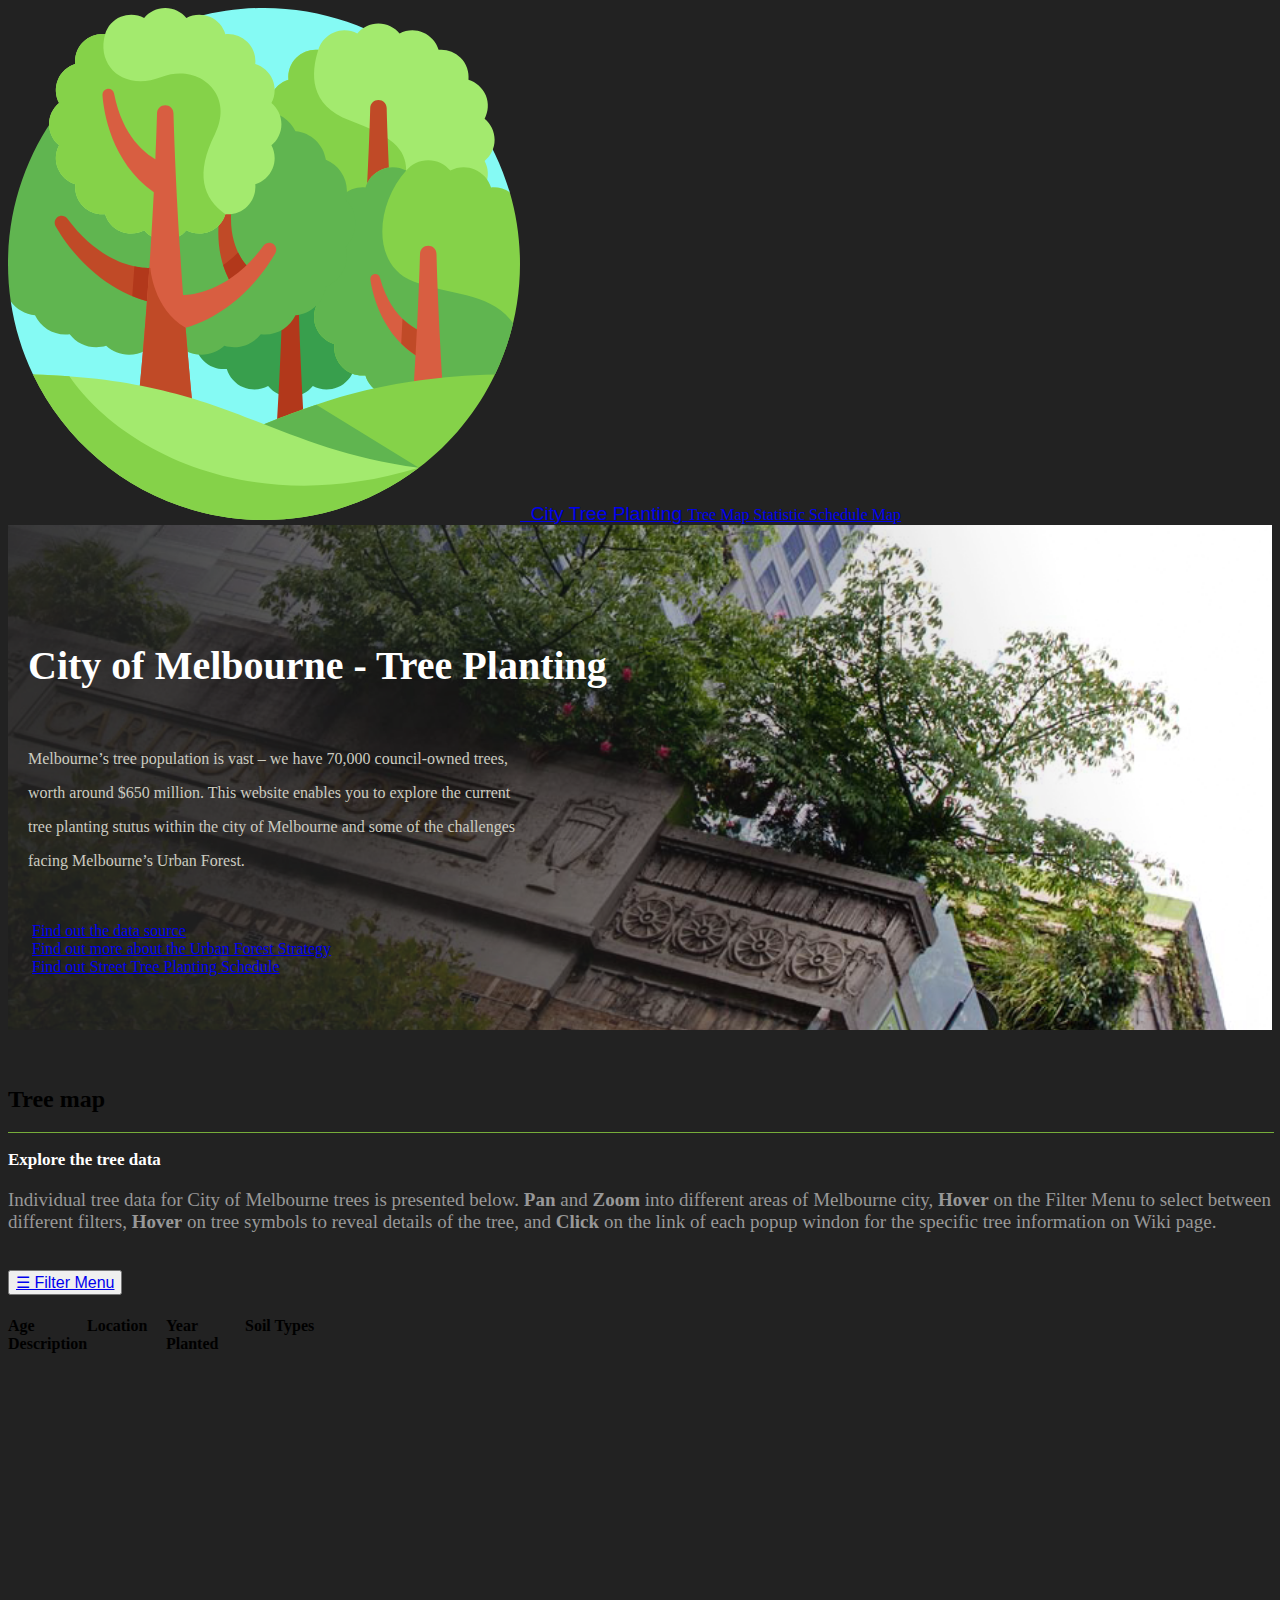
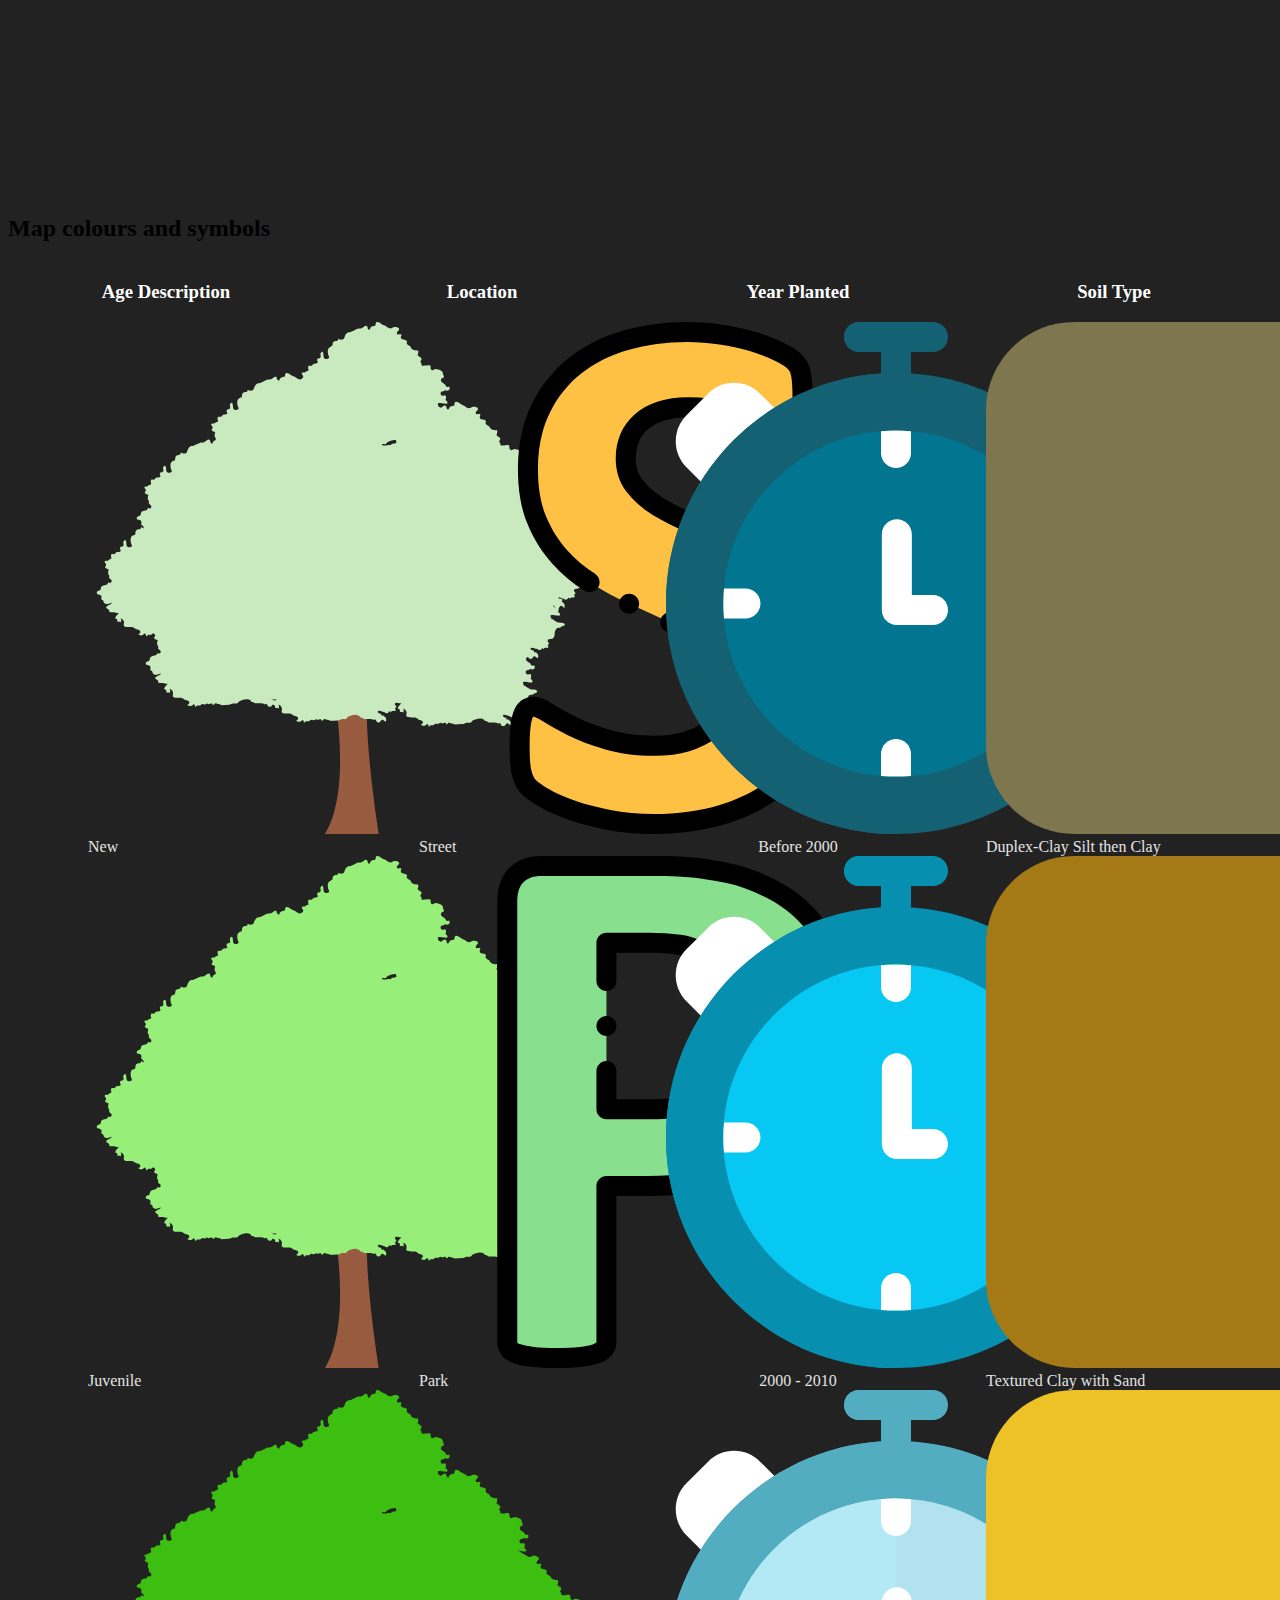
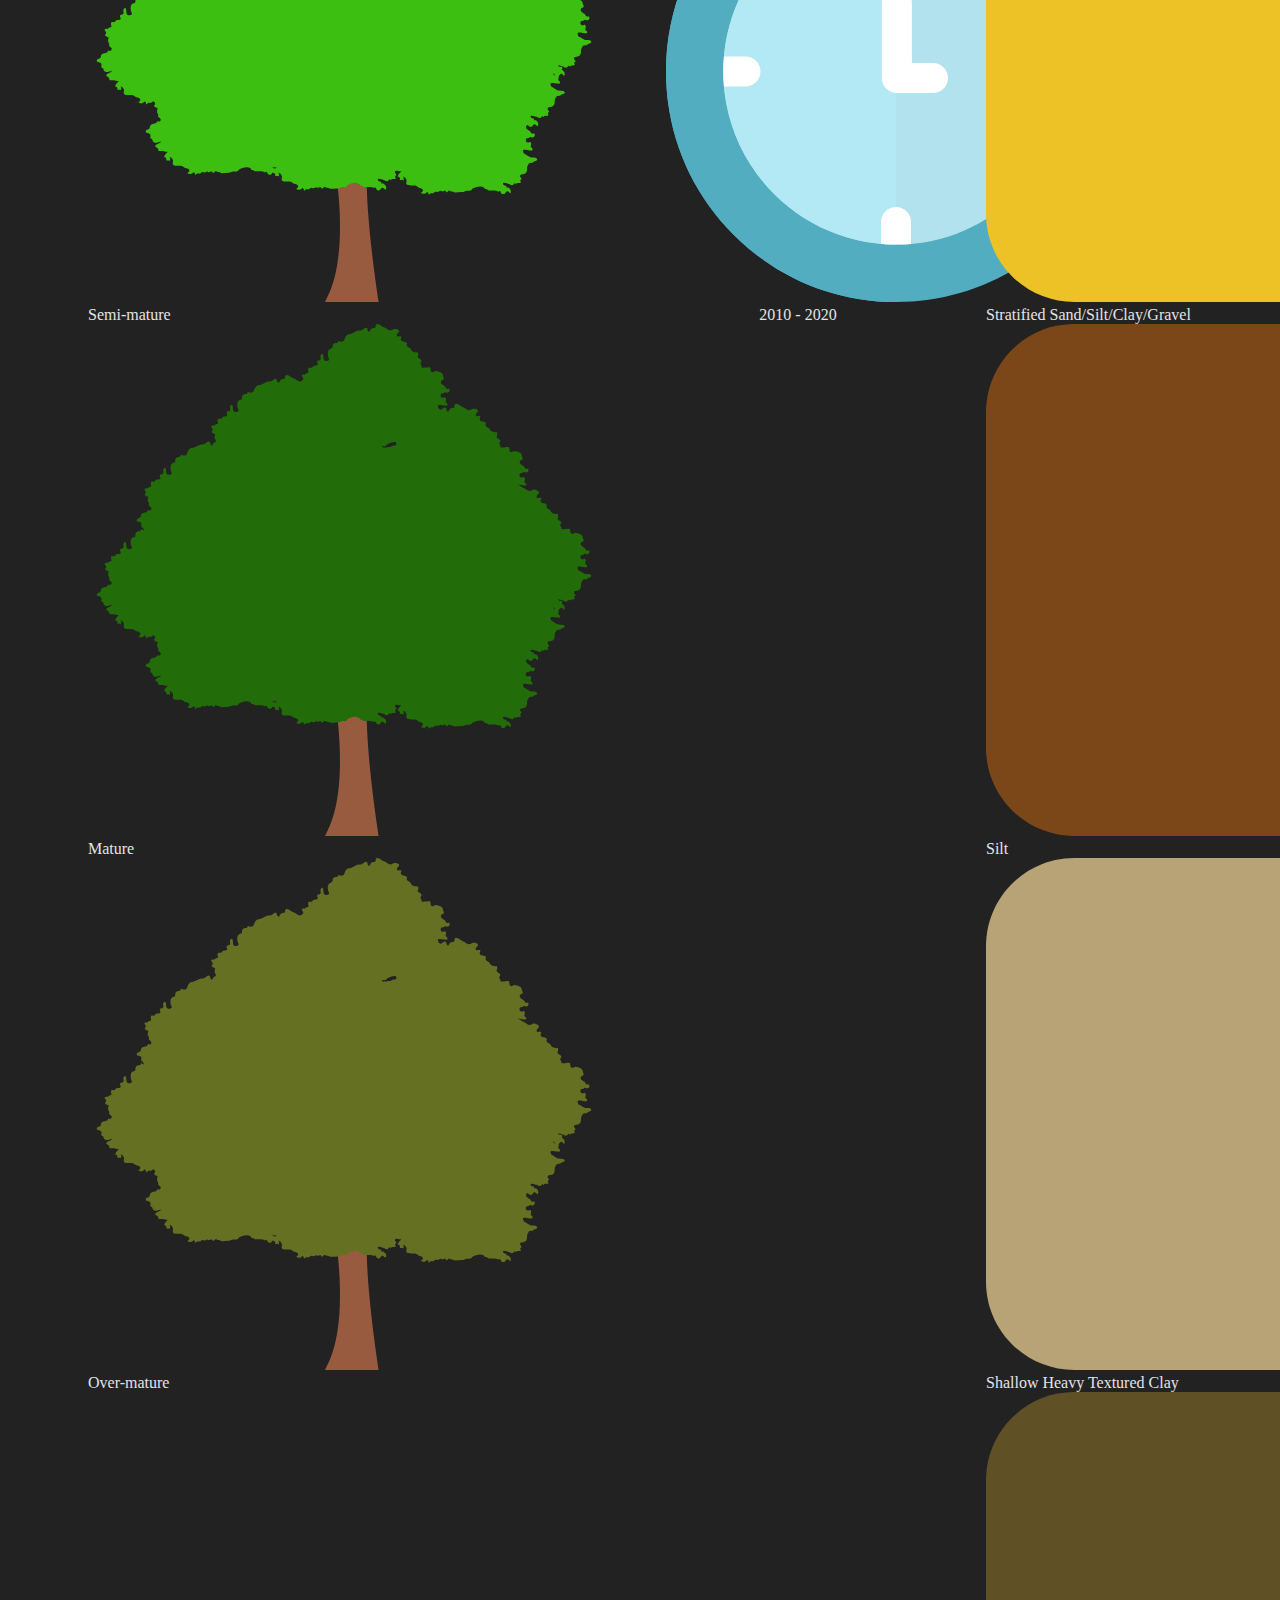
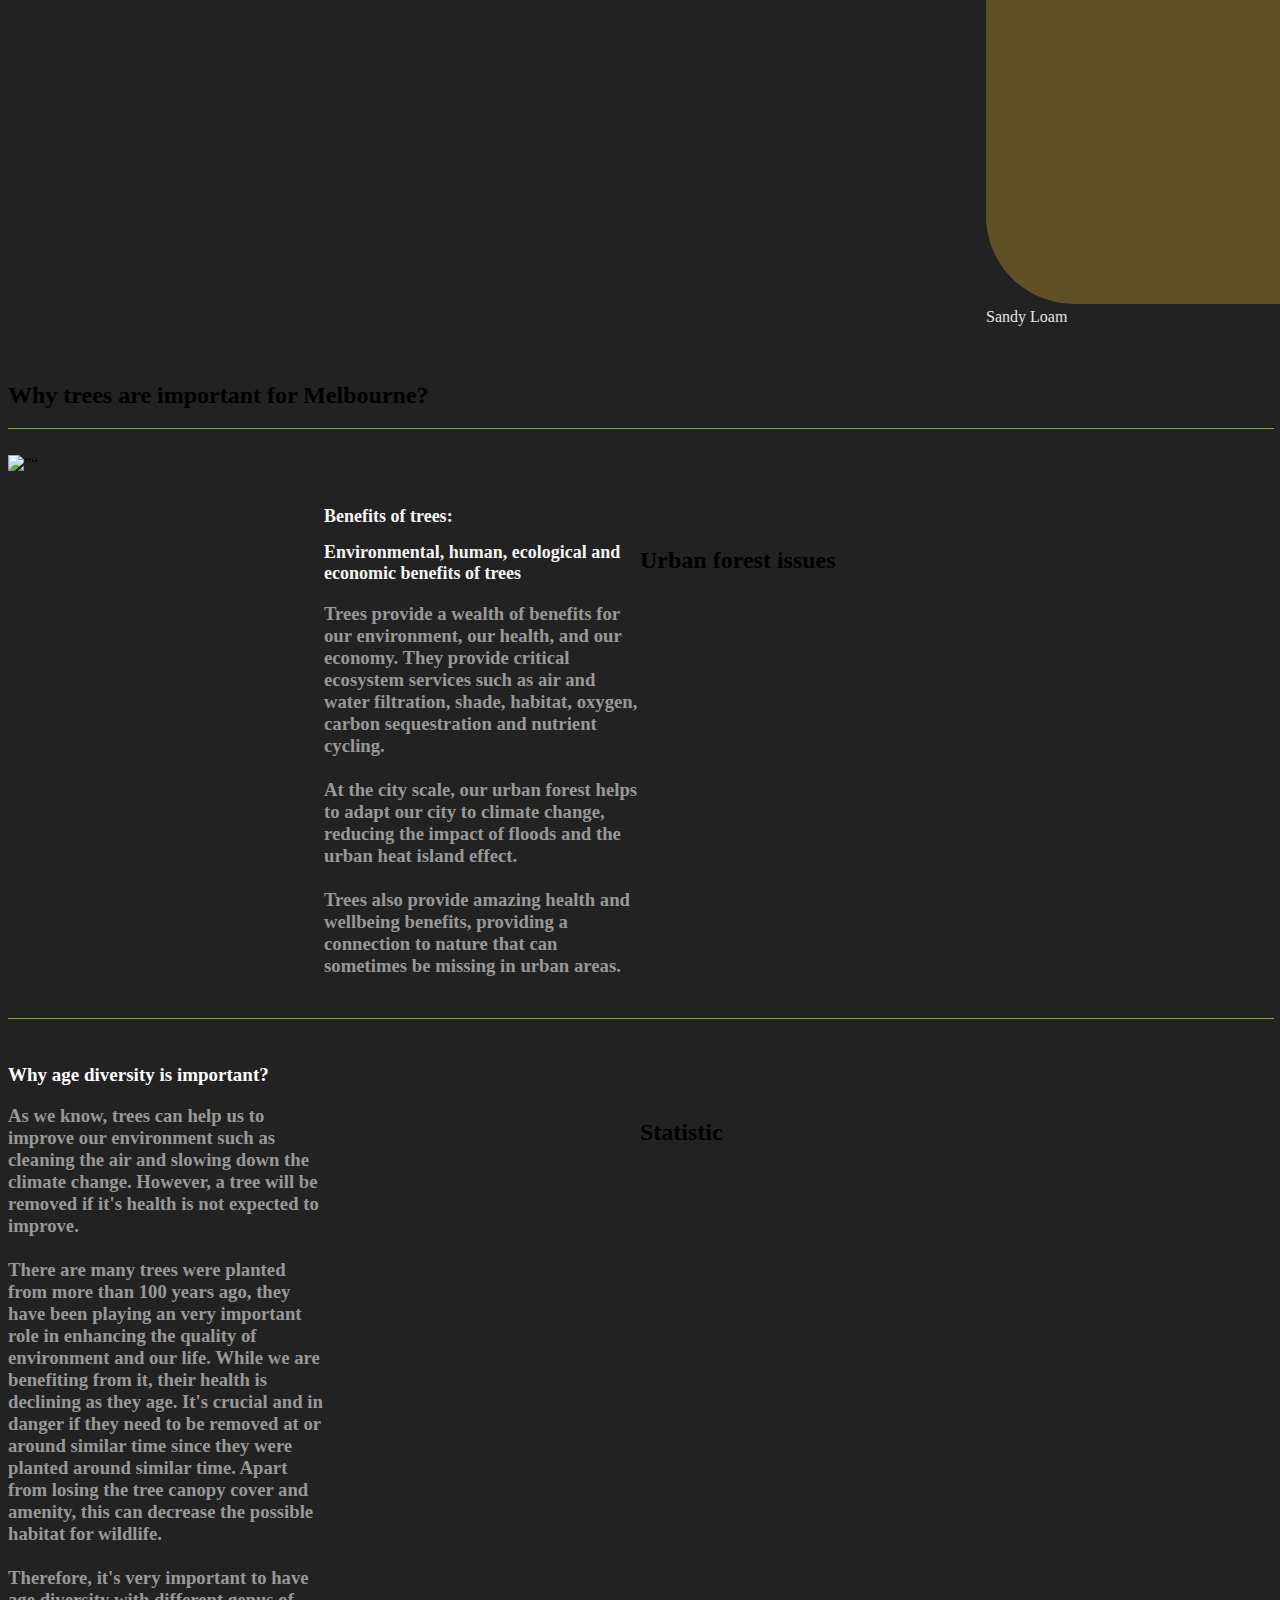
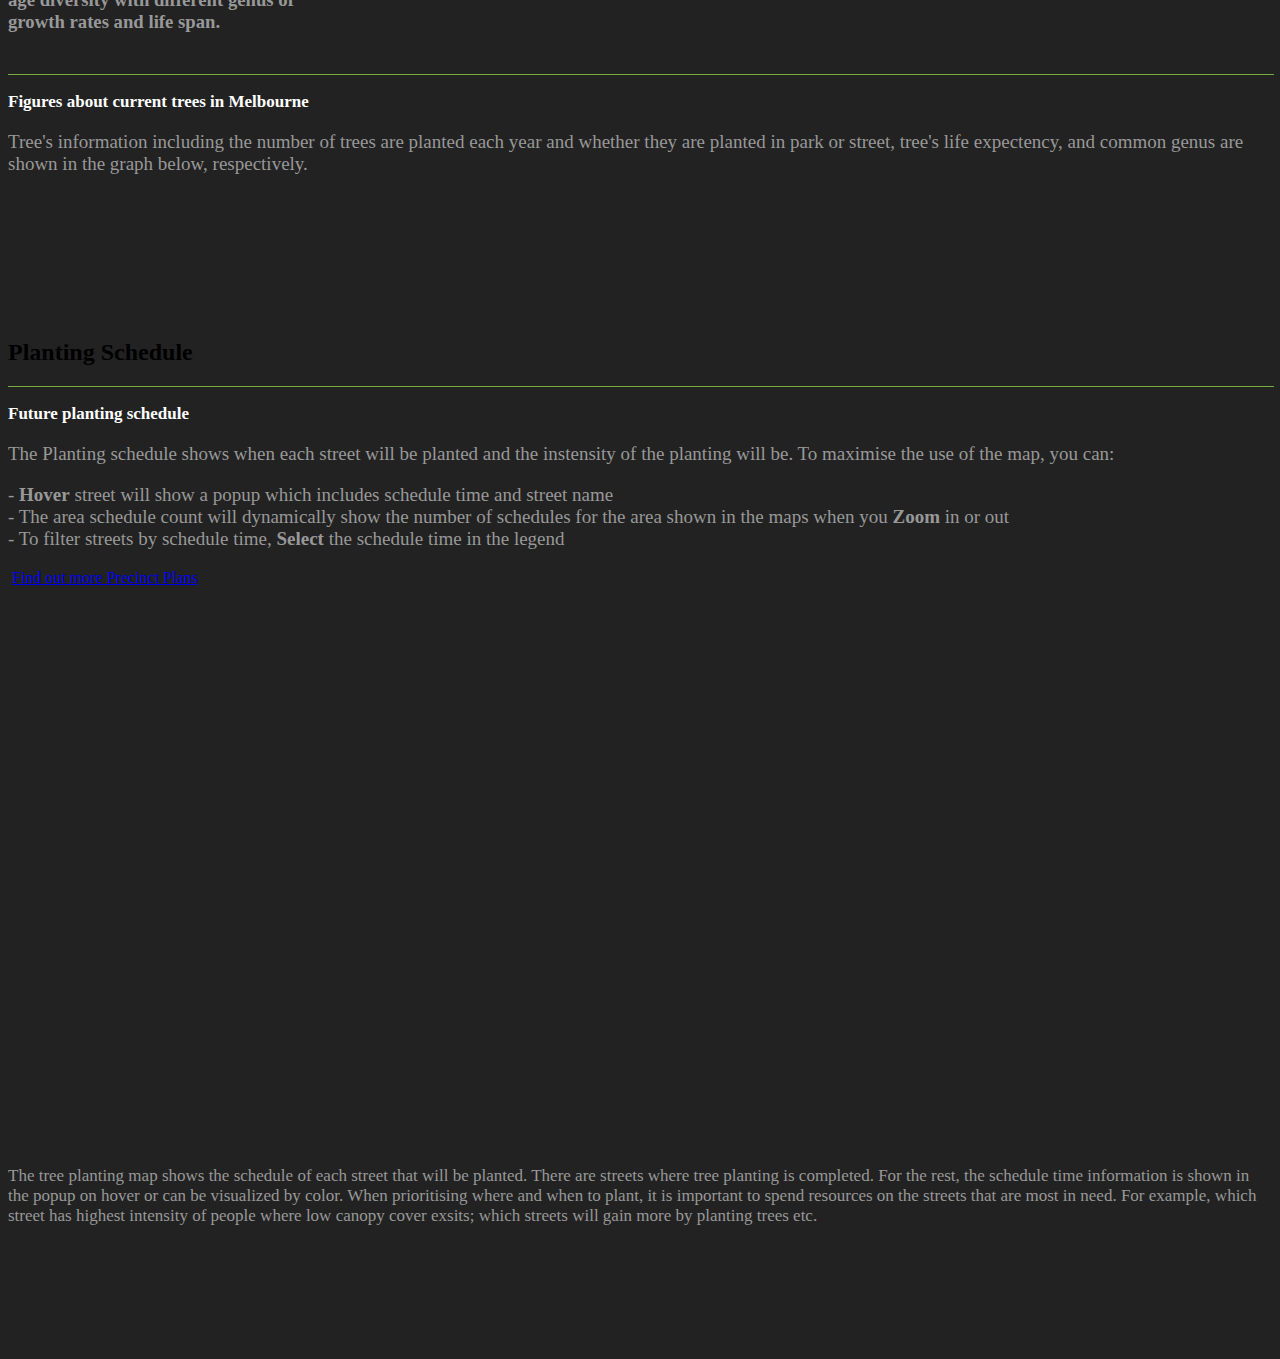
==== index.html @ 983ce1d7 "Update index.html" ====
<!DOCTYPE html>
<html lang="en">
<head>
    <meta charset="UTF-8">
    <meta name="viewport" content="width=device-width, initial-scale=1.0">
    <title>Trees in Melb</title>

    <!-- Semantic -->
    <link rel="stylesheet" href="https://cdn.jsdelivr.net/npm/semantic-ui@2.4.2/dist/semantic.min.css">
    <!--import css-->
    <link href="./trees.css" rel='stylesheet'>
    <link rel="shortcut icon" href="./tree-png.ico">
    
    <script src='https://api.mapbox.com/mapbox-gl-js/v1.12.0/mapbox-gl.js'></script>
    <link href='https://api.mapbox.com/mapbox-gl-js/v1.12.0/mapbox-gl.css' rel='stylesheet' />

</head>
<body style='background-color: #222222;'>

 <!--nav-->
 <div class="ui fixed inverted menu" id="nav">
     <div class="ui container">
         <a href="#top" class="header item" id="title">
             <img src="./img/logo.svg">&nbsp;
             City Tree Planting
         </a>

        <a class="ui right item " href="#map_location">
            Tree Map
        </a>

        <a class="item olive" href="#statistic_location">
          Statistic
        </a>

        <a class="ui item " href="#schedule_location">
            Schedule Map
        </a>


    

     </div>
 </div>







    

    
    <!--body-->
    
    <div class="ui container" >
        <!--Home-->
        <div class="ui container" style='background-image: url("./img/green-rooftop-898.png");background-position:right top;background-repeat:no-repeat;background-size:100%;'>
            <div id="top"></div>
            <br />
            <br />
            <br />
            <br />
            <br />
            <div class="ui container" style="padding-left: 20px;">
                <h1 class="title_tree">City of Melbourne - Tree Planting</h1>
                <br />
                <p style="color: #CCCCC1;">Melbourne’s tree population is vast – we have 70,000 council-owned trees,
                <p style="color: #CCCCC1;">worth around $650 million.  This website enables you to explore the current 
                <p style="color:#CCCCC1;">tree planting stutus within the city of Melbourne and some of the challenges </p>
                <p style="color:#CCCCC1;">facing Melbourne’s Urban Forest.</p>
                <br>
                <br>
                <i class="arrow inverted circle right icon"></i>&nbsp;<a href="https://data.melbourne.vic.gov.au/Environment/Trees-with-species-and-dimensions-Urban-Forest-/fp38-wiyy/data">Find out the data source</a><br>
                <i class="arrow inverted circle right icon"></i>&nbsp;<a href="https://www.melbourne.vic.gov.au/community/greening-the-city/urban-forest/Pages/urban-forest.aspx">Find out more about the Urban Forest Strategy</a><br>
                <i class="arrow inverted circle right icon"></i>&nbsp;<a href="https://data.melbourne.vic.gov.au/Environment/Tree-Planting-Schedule/jzfa-q3k3">Find out Street Tree Planting Schedule</a>
            </div>
            
            
            <!-- <div class="ui container">
                <a href="#map_location">
                    <button class="ui inverted olive basic button" >
                        <span style="color: #76AD3A;" >Explore the </span><span style='font-weight: bold;color:#76AD3A'>Tree Map</span>
                    </button>
                </a>&nbsp;&nbsp;

                <button class="ui inverted olive basic button">
                    <span style="color: #76AD3A;">Learn about the </span><span style='font-weight: bold;color:#76AD3A'>Schedule</span>
                </button>&nbsp;&nbsp;
                <button class="ui inverted olive basic button">
                    <span style="color: #76AD3A;">Learn more about </span><span style='font-weight: bold;color:#76AD3A'>Gree City</span>
                </button>&nbsp;&nbsp;
            </div> -->
            <br />
            <br />
            <br />
            <div class="ui container">
                <!-- <div><i class="arrow inverted right icon"></i><a href="https://data.melbourne.vic.gov.au/Environment/Trees-with-species-and-dimensions-Urban-Forest-/fp38-wiyy">Find out the data source </a></div>
                <div><i class="arrow inverted right icon"></i><a href="https://www.melbourne.vic.gov.au/community/greening-the-city/urban-forest/Pages/urban-forest.aspx">Find out more about the Urban Forest Strategy</a></div>
                <br />   -->              
            </div>
        </div>




        
        <!--map-->
        <div id="map_location">
            <br />
            <br />
        </div>
        <h2 class="ui olive header" >Tree map</h2>
        <hr style="border:1 dashed #987cb9" width="100%" color=#76AD3A SIZE=1>

        <h3 style="font-size:17px; color:white">Explore the tree data</h3>
        <p style="font-size:19px; color:#989898">Individual tree data for City of Melbourne trees is presented below. <b>Pan</b> and <b>Zoom</b> into different areas of Melbourne city, <b>Hover</b> on the Filter Menu to select between different filters, <b>Hover</b> on tree symbols to reveal details of the tree, and <b>Click</b> on the link of each popup windon for the specific tree information on Wiki page.</p>
        <br />
        <div class="ui container">   
            <div class="ui inverted secondary pointing menu">
              <button class="active item" id="popup">
                <!-- <i class="wrench icon"></i>&nbsp;  -->
                <a href="#menu" style="font-size: 16px;">
                  &#9776;
                Filter Menu</a>
              </button>
                <!-- <a class="active item" id="popup"> -->
                    <!-- <i class="wrench icon"></i>&nbsp; -->
                    <!-- Hover here to choose layers -->
                <!-- </a> -->
                <!-- <a class="item" id="popup">
                    Drag map, click icons for details
                </a> -->

                <div class="ui inverted fluid popup bottom left transition hidden">
                <div class="ui four column relaxed divided grid">
                    <div class="column">
                        <h4 class="ui header">Age Description</h4>
                        <div class="ui link list" id=age>                     
                            <!-- <a class="item">Viscose</a> -->
                            <a ></a>  
                        </div>
                    </div>

                    <div class="column">
                        <h4 class="ui header">Location</h4>
                        <div class="ui link list" id=location>
                            <a></a> 
                        </div>
                    </div>

                    <div class="column">
                        <h4 class="ui header">Year Planted</h4>
                        <div class="ui link list" id=year>
                        <a></a>  
                        </div>
                    </div>

                    <div class="column">
                        <h4 class="ui header">Soil Types</h4>
                        <div class="ui link list" id=soil_type>
                        <a></a>
                        </div>
                    </div>
                </div>
                </div>
            </div>

            <!--map-->    

            <div id='map' style='height: 500px;'>
            </div>

            

        
            
            

            <h2 class="ui olive header">Map colours and symbols</h2>
            <!--tabs-->

            <div class="row">
              <div class="column" style="color:white" >
                <h3 style = "text-align: center">Age Description <i class="question circle legend icon" 
                  data-title="Age Description" 
                 data-content="Based on Date planted / date of data entry."></i></h3>
                
                <div class="ui middle aligned animated list" style="padding-left: 80px;">
                  <div class="legend item"
                  data-title="New tree" 
                  data-content="A new tree is classified as any tree planted less than one year.">
                    <img class="ui avatar image" src="./img/tree_new.svg">
                    <div class="content">
                      <div class="header m-color-white">New</div>
                    </div>
                  </div>
                  <div class="legend item"
                  data-title="Juvenile tree" 
                  data-content="A juvenile tree is classified as any young tree planted within the last few years">
                    <img class="ui avatar image" src="./img/tree_juvenile.svg">
                    <div class="content">
                      <div class="header m-color-white">Juvenile</div>
                    </div>
                  </div>
                  <div class="legend item"
                  data-title="Semi-mature tree" 
                  data-content="Semi-mature trees are no longer young but are yet to reach their full potential">
                    <img class="ui avatar image" src="./img/tree_semimature.svg">
                    <div class="content">
                      <div class="header m-color-white">Semi-mature</div>
                    </div>
                  </div>
                  <div class="legend item"
                  data-title="Mature tree" 
                  data-content="
                  A mature tree has reached it’s full potential in the landscape.">
                      <img class="ui avatar image" src="./img/tree_mature.svg">
                      <div class="content">
                        <div class="header m-color-white">Mature</div>
                      </div>
                  </div>
                  <div class="legend item"
                  data-title="Over-mature tree" 
                  data-content="A Over-mature is classified as old trees which need be cut down recently">
                  <img class="ui avatar image" src="./img/tree_over_mature.svg">
                      <div class="content">
                          <div class="header m-color-white">Over-mature</div>
                      </div>
                  </div>
                </div>
              
              </div>
              <div class="column" style="color:white">
                <h3 style = "text-align: center">Location <i class="question circle legend icon" 
                  data-title="Location" 
                 data-content="This descibes whether a tree is located within a public park or along a street."></i></h3>
              
                <div class="ui middle aligned animated list" style="padding-left: 95px;">
                  <div class="legend item"
                  data-title="Street tree" 
                  data-content="A Street tree is classified as trees planted beside the street">
                    <img class="ui avatar image" src="./img/s.svg">
                    <div class="content">
                      <div class="header m-color-white">Street</div>
                    </div>
                  </div>

                  <div class="legend item"
                  data-title="Park tree" 
                  data-content="A Street tree is classified as trees planted in the park">
                  <img class="ui avatar image" src="./img/p.svg">
                      <div class="content">
                          <div class="header m-color-white">Park</div>
                      </div>
                  </div>
                </div>
              </div>
              <div class="column" style="color:white">
                <h3 style = "text-align: center">Year Planted <i class="question circle legend icon" 
                  data-title="Year Planted" 
                 data-content="This is generally accurate for trees planted from 2003 onwards, prior to 2003 this indicate the date the trees are added to the inventory."></i></h3>
              
              <div class="ui middle aligned animated list" style= "text-align: center">
                  <div class="legend item"
                  data-title="Before 2000 tree" 
                  data-content="A Before 2000 tree is classified as any tree planted before 2000">
                    <img class="ui avatar image" src="./img/year3.svg">
                    <div class="content">
                      <div class="header m-color-white">Before 2000</div>
                    </div>
                  </div>

                 <div class="legend item"
                  data-title="2000 - 2010 tree" 
                  data-content="A 2000 - 2010 tree is classified as any tree planted between 2000 - 2010">
                      <img class="ui avatar image" src="./img/year2.svg">
                      <div class="content">
                        <div class="header m-color-white">2000 - 2010</div>
                      </div>
                  </div>

                  <div class="legend item"
                  data-title="2010 - 2020 tree" 
                  data-content="A 2010 - 2020 tree is classified as any tree planted between 2010 - 2020">
                  <img class="ui avatar image" src="./img/year1.svg">
                      <div class="content">
                          <div class="header m-color-white">2010 - 2020</div>
                      </div>
                  </div>
                </div>
              </div>
              <div class="column" style="color:white">
                <h3 style = "text-align: center">Soil Type <i class="question circle legend icon" 
                  data-title="Soil Type" 
                 data-content="These polygons represent approximate native soil sub-bases and derived textures based on digitized maps from the Geological Survey of Victoria (c. 1956). Soils are expected to be extensively modified from these types throughout Melbourne due to extensive disturbance, and cut and fill associated with the city's development."></i></h3>
              
              <div class="ui middle aligned animated list" style="padding-left: 30px;">
                  <div class="legend item"
                  data-title="Duplex-Clay Silt then Clay" 
                  data-content="Texture in duplex soils is highly variable, with the top-soils ranging from coarse sand to clay loam and the subsoils from light to heavy clay. ">
                    <img class="ui avatar image" src="./img/Duplex-Clay.svg">
                    <div class="content">
                      <div class="header m-color-white">Duplex-Clay Silt then Clay</div>
                    </div>
                  </div>

                  <div class="legend item"
                  data-title="Textured Clay with Sand" 
                  data-content="Textured Clay with Sand">
                    <img class="ui avatar image" src="./img/textured.svg">
                    <div class="content">
                      <div class="header m-color-white">Textured Clay with Sand</div>
                    </div>
                  </div>

                  <div class="legend item"
                  data-title="Stratified Sand/Silt/Clay/Gravel" 
                  data-content="Stratified Sand/Silt/Clay/Gravel">
                    <img class="ui avatar image" src="./img/stratotified.svg">
                    <div class="content">
                      <div class="header m-color-white">Stratified Sand/Silt/Clay/Gravel</div>
                    </div>
                  </div>

                  <div class="legend item"
                  data-title="Silts" 
                  data-content="Silt is granular material of a size between sand and clay, whose mineral origin is quartz and feldspar. ">
                      <img class="ui avatar image" src="./img/silt.svg">
                      <div class="content">
                        <div class="header m-color-white">Silt</div>
                      </div>
                  </div>

                  <div class="legend item"
                  data-title="Juvenile trees" 
                  data-content="In the north west, it's more common to find shallow-dark and reddish-brown heavy clay soils, with a thin loamy topsoil. They benefit from the addition of organic matter. Gypsum can be used to improve soil structure.">
                  <img class="ui avatar image" src="./img/shallow.svg">
                      <div class="content">
                          <div class="header m-color-white">Shallow Heavy Textured Clay</div>
                      </div>
                  </div>

                  <div class="legend item"
                  data-title="Sandy Loam" 
                  data-content="Sandy loam is a type of soil used for gardening. This soil type is normally made up of sand along with varying amounts of silt and clay. Many people prefer sandy loam soil for their gardening because this type of soil normally allows for good drainage.">
                  <img class="ui avatar image" src="./img/sandy.svg">
                      <div class="content">
                          <div class="header m-color-white">Sandy Loam</div>
                      </div>
                  </div>
                </div>
              </div>
            </div>
            

             <!--Why trees are important for Melbourne?-->
            <div id="tree_important_location">
              <br />
              <br />
            </div>
            
            <h2 class="ui olive header">Why trees are important for Melbourne?</h2>
            <hr style="border:1 dashed #987cb9" width="100%" color=#76AD3A SIZE=1>
            <br />
            
            
            <div class="ui grid">
                <div class="eight wide column">
                    <img class="ui large rounded image" src="https://www.melbourne.vic.gov.au/SiteCollectionImages/benefits-of-trees.jpg" alt=”“>
                </div>
                <div class="eight wide column">

                    <br/><br/>
                    <h2 class="sub_title">Benefits of trees:</h2>
                    <h2 class="sub_title">Environmental, human, ecological and economic benefits of trees</h2>
                    
                    <h3 style="color:#989898">
                        Trees provide a wealth of benefits for our environment, our health, and our economy. They provide critical ecosystem services such as air and water filtration, shade, habitat, oxygen, carbon sequestration and nutrient cycling. 
                        <br/><br/>
                        At the city scale, our urban forest helps to adapt our city to climate change, reducing the impact of floods and the urban heat island effect.
                        <br/><br/>
                        Trees also provide amazing health and wellbeing benefits, providing a connection to nature that can sometimes be missing in urban areas.    
                        <br/><br/>
                        
                    </h3>
                    
                    <h3 style="color:#989898"></h3>
                </div>

            
            </div>



        <br />
        <br />
        
          <!--URBAN FOREST ISSUES-->
        <div id="issues_location">
          <br />
          <br />
        </div>
        
        <h2 class="ui olive header" >Urban forest issues</h2>
        <hr style="border:1 dashed #987cb9" width="100%" color=#76AD3A SIZE=1>
        <br/>
        <div class="ui grid">
          <div class="eight wide column">
            <h3 style="font-size:19px; color:white">Why age diversity is important?</h3>
            <h3 style="color:#989898">
              As we know, trees can help us to improve our environment such as cleaning the air and slowing down the climate change. However, a tree will be removed if it's health is not expected to improve. 
              
              <br/><br/>
              There are many trees were planted from more than 100 years ago, they have been playing an very important role in enhancing the quality of environment and our life. While we are benefiting from it, their health is declining as they age.   
              
              It's crucial and in danger if they need to be removed at or around similar time since they were planted around similar time.  
              
             Apart from losing the tree canopy cover and amenity, this can decrease the possible habitat for wildlife.
              <br/><br/>

              Therefore, it's very important to have age diversity with different genus of growth rates and life span.
              <br/><br/>
              
          </h3>
          </div>
          <!-- <p style="font-size:17px; color:#989898">.</p> -->

          <div class="eight wide column">
            <!-- <h2 class="sub_title">Ageing diversity</h2> -->
            <br/><br/><br/><br/>
            <img class="ui large rounded image" src="https://pic51.photophoto.cn/20190524/0017029524190824_b.jpg" alt="">

            
            
            <!-- <h3 style="color:#989898"></h3> -->
          </div>

        </div>
        <br />



        <!--statistic -->
        <div id="statistic_location">
            <br />
            <br />
        </div>
        <h2 class="ui olive header" >Statistic</h2>
        <hr style="border:1 dashed #987cb9" width="100%" color=#76AD3A SIZE=1>
        <h3 style="font-size:17px; color:white">Figures about current trees in Melbourne</h3>
        <p style="font-size:19px; color:#989898">Tree's information including the number of trees are planted each year and whether they are planted in park or street, tree's life expectency, and common genus are shown in the graph below, respectively.</p>

        <br />
        <!--Tableau chart-->
        <div class="ui container">
          
            <div class='tableauPlaceholder' id='viz1604117988869' style='position: relative'><noscript><a href='#'><img alt=' ' src='https:&#47;&#47;public.tableau.com&#47;static&#47;images&#47;As&#47;Assignment3_16034604091830&#47;Dashboard1&#47;1_rss.png' style='border: none' /></a></noscript><object class='tableauViz'  style='display:none;'><param name='host_url' value='https%3A%2F%2Fpublic.tableau.com%2F' /> <param name='embed_code_version' value='3' /> <param name='site_root' value='' /><param name='name' value='Assignment3_16034604091830&#47;Dashboard1' /><param name='tabs' value='no' /><param name='toolbar' value='yes' /><param name='static_image' value='https:&#47;&#47;public.tableau.com&#47;static&#47;images&#47;As&#47;Assignment3_16034604091830&#47;Dashboard1&#47;1.png' /> <param name='animate_transition' value='yes' /><param name='display_static_image' value='yes' /><param name='display_spinner' value='yes' /><param name='display_overlay' value='yes' /><param name='display_count' value='yes' /><param name='language' value='en-GB' /><param name='filter' value='publish=yes' /></object></div>
        </div>

        <br />
        <br />
        <br />
        <br />
        <div id="schedule_location">
            <br />
            <br />
        </div>
        <h2 class="ui olive header" >Planting Schedule</h2>
        <hr style="border:1 dashed #987cb9" width="100%" color=#76AD3A SIZE=1>
        <h3 style="font-size:17px; color:white">Future planting schedule</h3>

        <p style="font-size:19px; color:#989898"> The Planting schedule shows when each street will be planted and the instensity of the planting will be. To maximise the use of the map, you can:</p>
        <p style="font-size:19px; color:#989898">- <b>Hover</b> street will show a popup which includes schedule time and street name<br>
        - The area schedule count will dynamically show the number of schedules for the area shown in the maps when you <b>Zoom</b> in or out<br>
        - To filter streets by schedule time, <b>Select</b> the schedule time in the legend<br></p>
        <i class="arrow inverted circle right icon"></i>&nbsp;<a href="https://www.melbourne.vic.gov.au/community/greening-the-city/urban-forest/pages/urban-forest-precinct-plans.aspx">Find out more Precinct Plans</a><br>

        <br />
        <iframe width="100%" height="520" frameborder="0" src="https://lisalisalisa.carto.com/builder/8bdad79b-4d69-4e52-9769-2c4725f562d5/embed" allowfullscreen webkitallowfullscreen mozallowfullscreen oallowfullscreen msallowfullscreen></iframe>
        <p style="font-size:17px; color: #989898"><br>The tree planting map shows the schedule of each street that will be planted. There are streets where tree planting is completed. For the rest, the schedule time information is shown in the popup on hover or can be visualized by color. When prioritising where and when to plant, it is important to spend resources on the streets that are most in need. For example, which street has highest intensity of people where low canopy cover exsits; which streets will gain more by planting trees etc.</p>
       
    </div>
    <br />
    <br />
    <br />
    <br />
    <br />
    <br />

    <script src="./trees.js"></script>
    <!--jquery-->
    <script src="https://ajax.googleapis.com/ajax/libs/jquery/1.10.2/jquery.min.js"></script>
    <script src="https://cdn.jsdelivr.net/npm/semantic-ui@2.4.2/dist/semantic.min.js"></script>

   
    <script th:inline="javascript">
        //tabs
        $('.menu .item')
        .tab()
        ;

        //dropdown
        $('.ui.dropdown').dropdown({
            on : 'hover'
        });

        //popup
        $('#popup')
        .popup({
          
          inline     : true,
          hoverable  : true,
          position   : 'bottom left',
          delay: {
            show: 300,
            hide: 800
          }
        })
      ;
      $('.legend')
        .popup({
            position   : 'right center',
            on    : 'hover'
        })
        ;


        
    </script>
    
    <script type="text/javascript">
        window.onload = function () {
        var menu = ['age', 'location', 'year', 'soil_type'];
        var current_visible_layer = 'age';
        var current_visible_ids = new Set(['New','Juvenile','Semi-mature','Mature','Over-mature']);
        // enumerate ids of the layers
        var age_description = ['New','Juvenile','Semi-mature','Mature','Over-mature'];
        // set up the corresponding toggle button for each layer
        for (var i = 0; i < age_description.length; i++) {
            var id = age_description[i];
            var link = document.createElement('b');
            // link.classList.add("active");
            link.classList.add("item","active_map");
            link.textContent = id;
            link.dataValue = id
            link.id = id
            map.setLayoutProperty(id, 'visibility', 'visible');
            link.onclick = function (e) {
                var clickedLayer = this.textContent;
                e.preventDefault();
                e.stopPropagation();

                var visibility = map.getLayoutProperty(clickedLayer, 'visibility');
                console.log('可见吗？' + visibility)

                // toggle layer visibility by changing the layout object's visibility property
                if (visibility === 'visible') {
                        map.setLayoutProperty(clickedLayer, 'visibility', 'none');
                        this.setAttribute("class","item");
                        console.log('bukejian');
                        current_visible_ids.delete(clickedLayer);
                } else {
                    if (current_visible_layer != 'age'){
                        console.log(current_visible_ids);
                        for (var x of current_visible_ids){
                            var temptag = document.getElementById(x)
                            map.setLayoutProperty(x, 'visibility', 'none');
                            temptag.setAttribute("class","item");
                            console.log('closeothers');
                        }
                        current_visible_ids = new Set([]);
                        current_visible_layer = 'age';
                    }
                    current_visible_ids.add(clickedLayer)
                    this.setAttribute("class","active_map");
                    this.classList.add("item")
                    //this.setAttribute("color","black");
                    map.setLayoutProperty(clickedLayer, 'visibility', 'visible');
                    console.log('kejian')
                }
            };

            var layers = document.getElementById('age');
            layers.appendChild(link);
            //if(i != 0){
            //    map.setLayoutProperty(id, 'visibility', 'none');
            //    link.setAttribute("class","item");
            //    console.log('bukejian')
            //}
        }

        // enumerate ids of the layers
        var locate = ['Location-Street','Location-Park'];
        // set up the corresponding toggle button for each layer
        for (var i = 0; i < locate.length; i++) {
            var id = locate[i];

            var link = document.createElement('b');
            // link.classList.add("active");
            link.classList.add("item","active_map");
            link.textContent = id;
            link.dataValue = id
            link.id = id
            map.setLayoutProperty(id, 'visibility', 'visible');
            link.onclick = function (e) {
                var clickedLayer = this.textContent;
                e.preventDefault();
                e.stopPropagation();

                var visibility = map.getLayoutProperty(clickedLayer, 'visibility');
                console.log('可见吗？' + visibility)

                // toggle layer visibility by changing the layout object's visibility property
                if (visibility === 'visible') {
                        map.setLayoutProperty(clickedLayer, 'visibility', 'none');
                        this.setAttribute("class","item");
                        console.log('bukejian');
                        current_visible_ids.delete(clickedLayer);
                } else {
                    if (current_visible_layer != menu[1]){
                        console.log(current_visible_ids);
                        for (var x of current_visible_ids){
                            var temptag = document.getElementById(x)
                            map.setLayoutProperty(x, 'visibility', 'none');
                            temptag.setAttribute("class","item");
                            console.log('closeothers');
                        }
                        current_visible_ids = new Set([]);
                        current_visible_layer = menu[1];
                    }
                    current_visible_ids.add(clickedLayer)
                    this.setAttribute("class","active_map");
                    this.classList.add("item")
                    //this.setAttribute("color","black");
                    map.setLayoutProperty(clickedLayer, 'visibility', 'visible');
                    console.log('kejian')
                }
            };

            var layers = document.getElementById('location');
            layers.appendChild(link);
            map.setLayoutProperty(id, 'visibility', 'none');
            link.setAttribute("class","item");
            console.log('bukejian')
        }

        // enumerate ids of the layers
        var soil = ['Duplex-Clay Silt then Clay', 'Medium to Heavy Textured Clay with Sand', 'Deep Stratified Sand Silt Clay Gravel',
                    'Silt', 'Shallow Heavy Textured Clay','Sandy Loam'];
        // set up the corresponding toggle button for each layer
        for (var i = 0; i < soil.length; i++) {
            var id = soil[i];

            var link = document.createElement('c');
            // link.classList.add("active");
            link.classList.add("item","active_map");
            link.textContent = id;
            link.dataValue = id
            link.id = id
            map.setLayoutProperty(id, 'visibility', 'visible');
            
            link.onclick = function (e) {
                var clickedLayer = this.textContent;
                e.preventDefault();
                e.stopPropagation();

                var visibility = map.getLayoutProperty(clickedLayer, 'visibility');
                console.log('可见吗？' + visibility)

                // toggle layer visibility by changing the layout object's visibility property
                if (visibility === 'visible') {
                        map.setLayoutProperty(clickedLayer, 'visibility', 'none');
                        this.setAttribute("class","item");
                        console.log('bukejian');
                        //current_visible_ids.delete(clickedLayer);
                } else {
                    /*if (current_visible_layer != menu[3]){
                         console.log(current_visible_ids);
                        for (var x of current_visible_ids){
                            var temptag = document.getElementById(x)
                            map.setLayoutProperty(x, 'visibility', 'none');
                            temptag.setAttribute("class","item");
                            console.log('closeothers');
                        }
                        current_visible_ids = new Set([]);
                        current_visible_layer = menu[3];
                    }*/
                    //current_visible_ids.add(clickedLayer)
                    this.setAttribute("class","active_map");
                    this.classList.add("item")
                    //this.setAttribute("color","black");
                    map.setLayoutProperty(clickedLayer, 'visibility', 'visible');
                    console.log('kejian')
                }
        };
 
            map.setLayoutProperty(id, 'visibility', 'none');
            link.setAttribute("class","item");
            console.log('bukejian')
            var layers = document.getElementById('soil_type');
            layers.appendChild(link);
        }

        

        // enumerate ids of the layers
        var year = ['Before 2000', '2000-2010', '2010-2020'];
        // set up the corresponding toggle button for each layer
        for (var i = 0; i < year.length; i++) {
            var id = year[i];

            var link = document.createElement('c');
            // link.classList.add("active");
            link.classList.add("item","active_map");
            link.textContent = id;
            link.dataValue = id
            link.id = id
            map.setLayoutProperty(id, 'visibility', 'visible');
            link.onclick = function (e) {
                var clickedLayer = this.textContent;
                e.preventDefault();
                e.stopPropagation();

                var visibility = map.getLayoutProperty(clickedLayer, 'visibility');
                console.log('可见吗？' + visibility)

                // toggle layer visibility by changing the layout object's visibility property
                if (visibility === 'visible') {
                        map.setLayoutProperty(clickedLayer, 'visibility', 'none');
                        this.setAttribute("class","item");
                        console.log('bukejian');
                        current_visible_ids.delete(clickedLayer);
                } else {
                console.log('current_visible_layer');
                    
                    if (current_visible_layer != menu[2]){
                        console.log(current_visible_ids);
                        for (var x of current_visible_ids){
                            var temptag = document.getElementById(x)
                            map.setLayoutProperty(x, 'visibility', 'none');
                            temptag.setAttribute("class","item");
                            console.log('closeothers');
                        }
                        current_visible_ids = new Set([]);
                        current_visible_layer = menu[2];
                    }
                    current_visible_ids.add(clickedLayer)
                    this.setAttribute("class","active_map");
                    this.classList.add("item")
                    //this.setAttribute("color","black");
                    map.setLayoutProperty(clickedLayer, 'visibility', 'visible');
                    console.log('kejian')
                }
            };

            map.setLayoutProperty(id, 'visibility', 'none');
            link.setAttribute("class","item");
            console.log('bukejian')
            var layers = document.getElementById('year');
            layers.appendChild(link);
        }

        for (var i = 0; i < menu.length; i++) {
            var layers = document.getElementById(menu[i]);
            var link = document.createElement('b');
            layers.appendChild(link);
        }
    }

    </script>  
    
   
</body>
</html>
---- trees.css ----
#map {
  position: relative;
  top: 0;
  bottom: 0;
  width: 100%;
}

.m-color-white {
  color: #e4e4e4 !important;
}

.map-overlay {
  position: absolute;
  bottom: 0;
  right: 0;
  background: rgba(255, 255, 255, 0.8);
  margin-right: 20px;
  font-family: Arial, sans-serif;
  overflow: auto;
  border-radius: 3px;
}

#legend {
  padding: 10px;
  box-shadow: 0 1px 2px rgba(0, 0, 0, 0.1);
  line-height: 18px;
  height: 80px;
  left: 20px;
  margin-bottom: 40px;
  width: 160px;
}

.legend-key {
  display: inline-block;
  border-radius: 20%;
  width: 10px;
  height: 10px;
  margin-right: 5px;
}

.column {
  float: left;
  width: 25%;
}

/* Clear floats after the columns */
.row:after {
  content: '';
  display: table;
  clear: both;
}

.ui.fixed.sticky + p {
  margin-top: 39px;
}

#nav {
  border-bottom: 10px !important;
  border-color: #76ad3a !important;
  border: #76ad3a !important;
}

#logo {
  width: 60px;
  height: 60px;
}

#title {
  font-family: sans-serif;
  font-size: larger;
}

.active_map {
  background-color: white !important;
  color: black !important;
  border: 1px solid gray !important;
}
.title_tree {
  font-size: 40px;
  font-weight: bolder;
  color: white;
}

.green_color {
  color: #7fb562 !important;
}

.sub_title {
  color: whitesmoke;
  font-size: large;
}

.ui.link.list .item:hover {
  background-color: rgb(102, 101, 101);
}
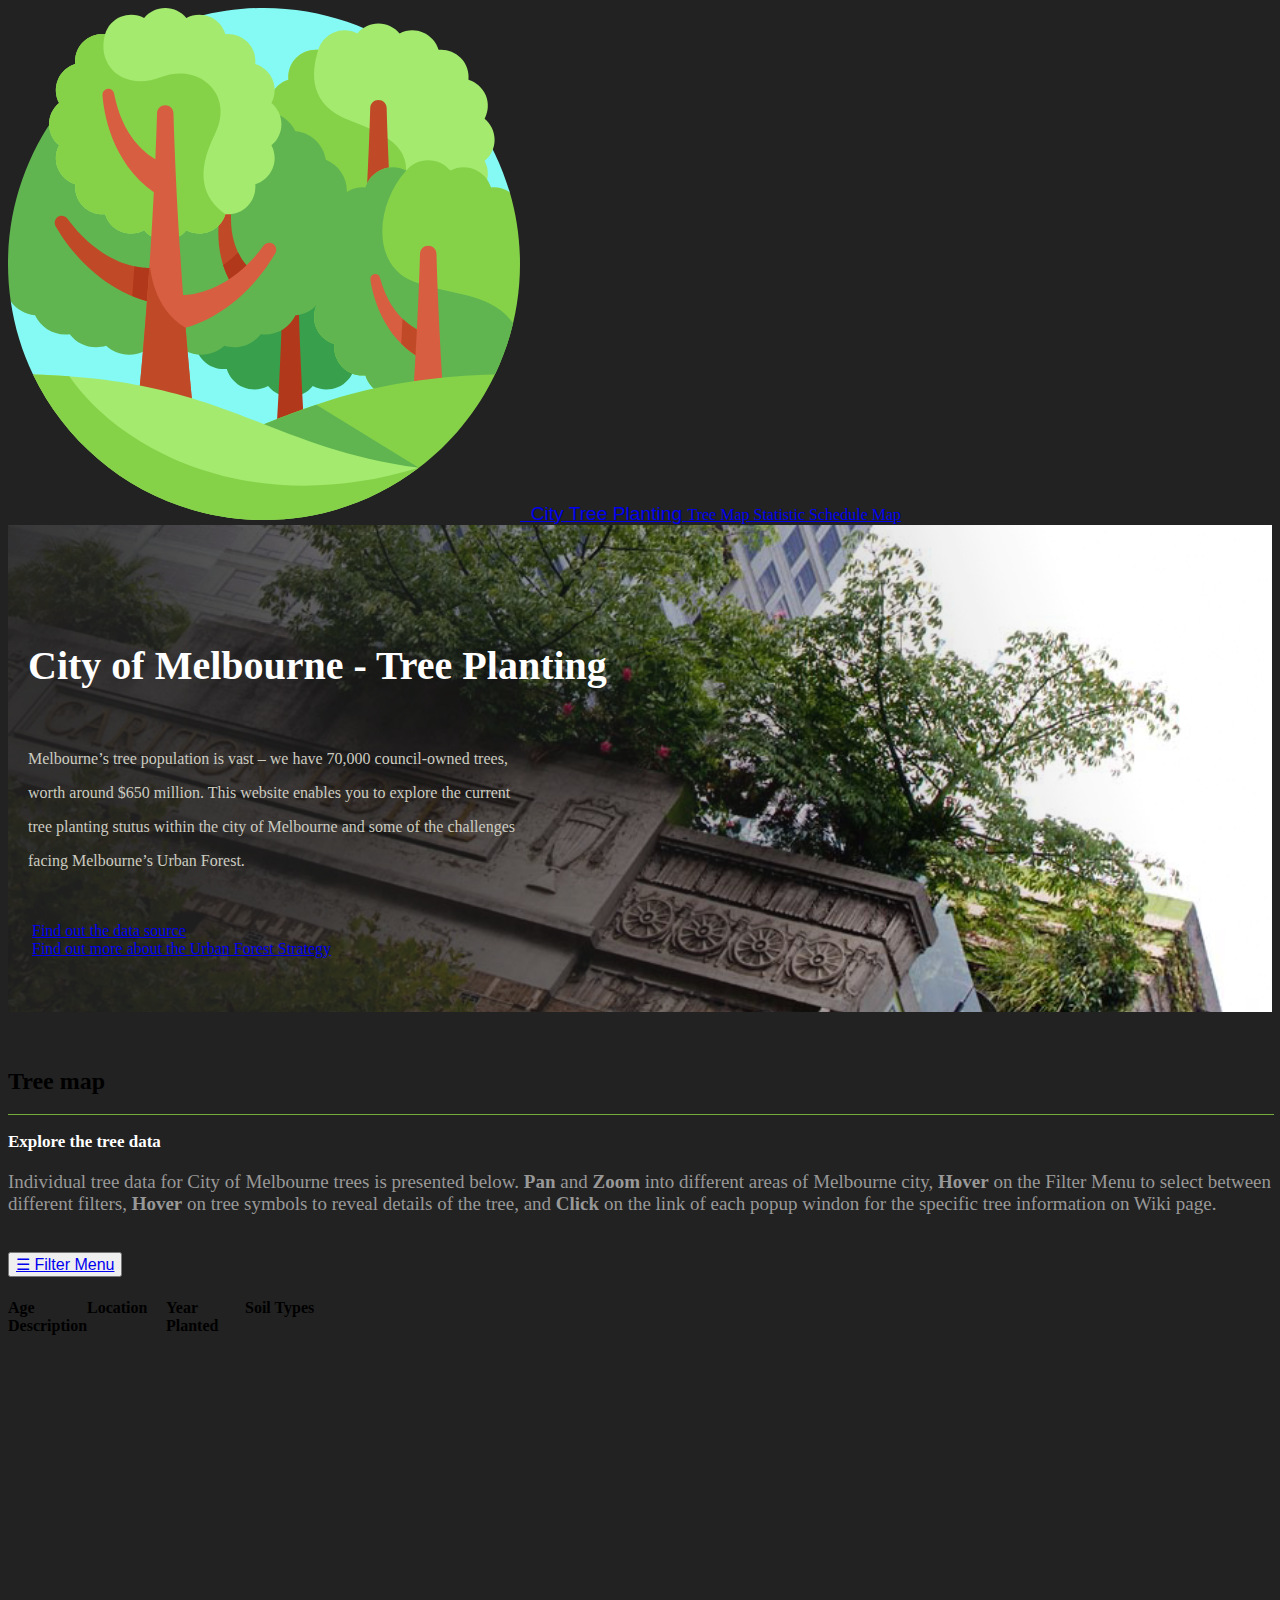
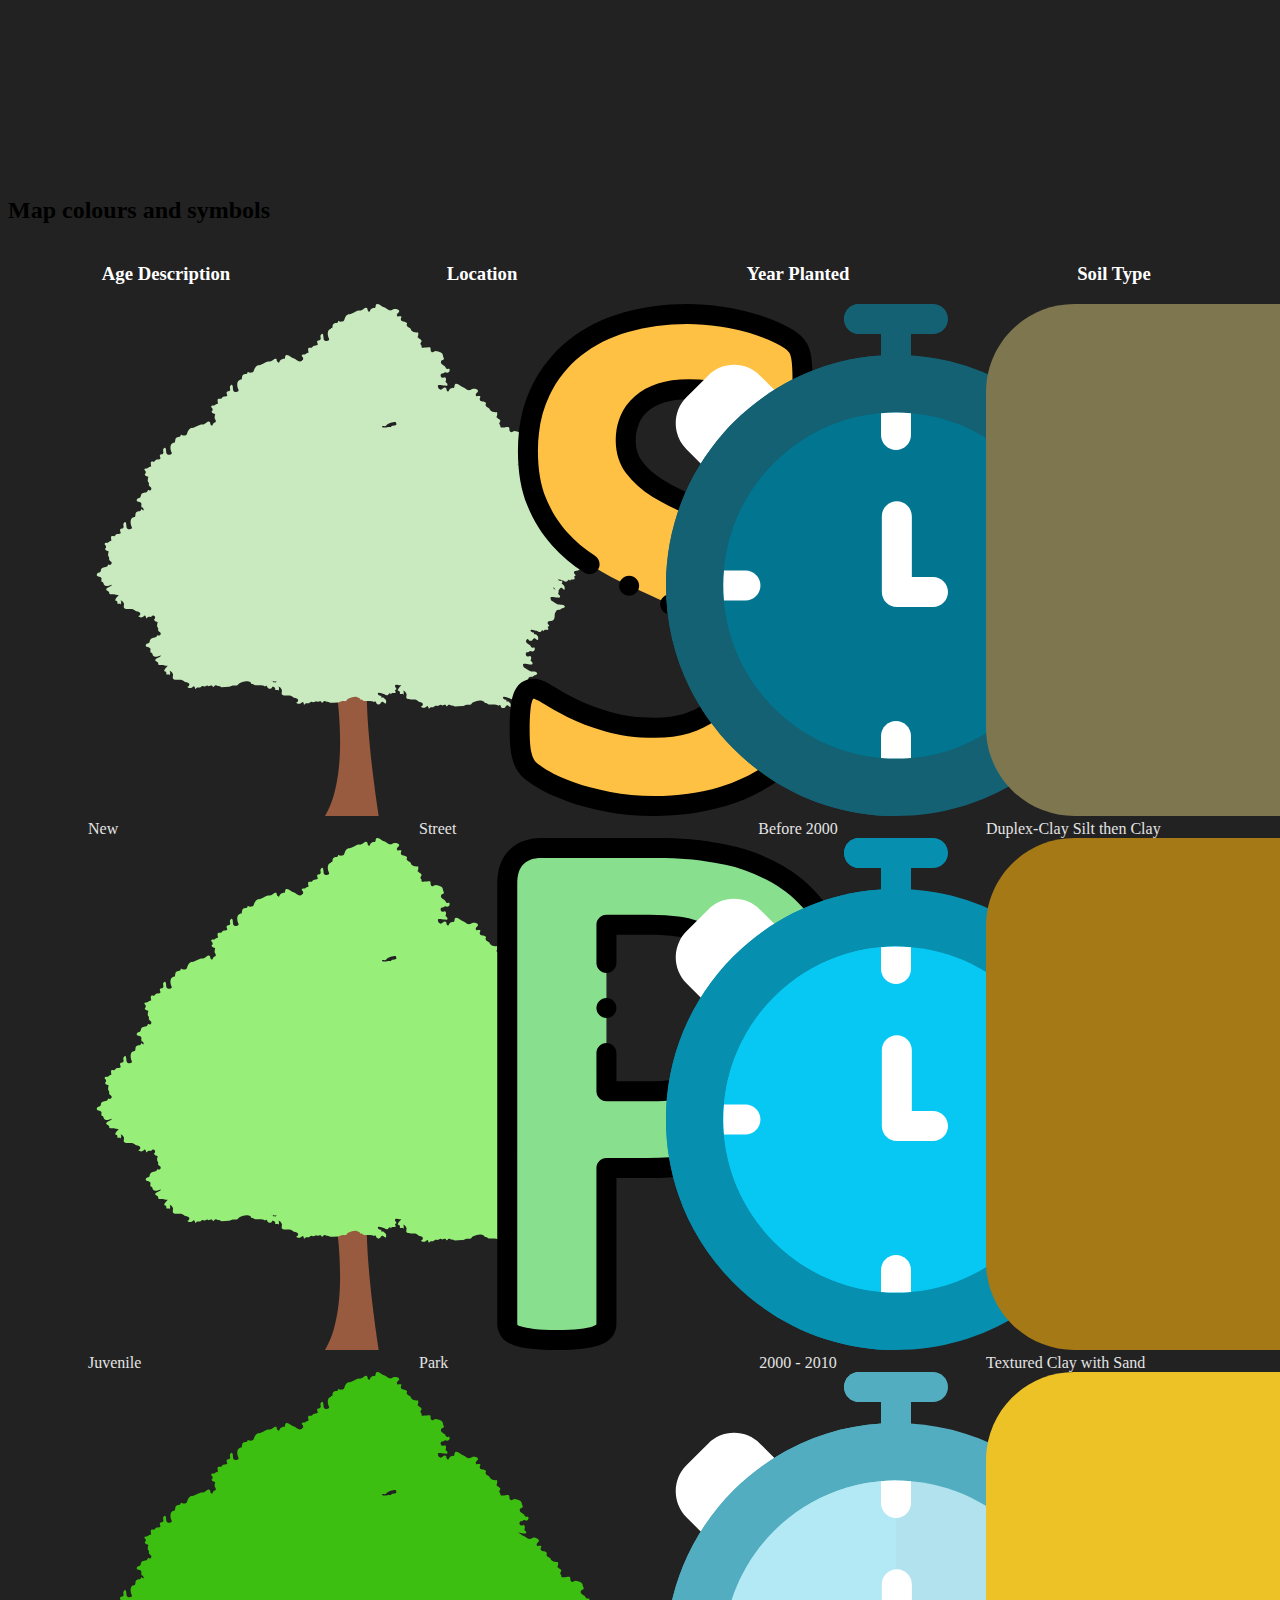
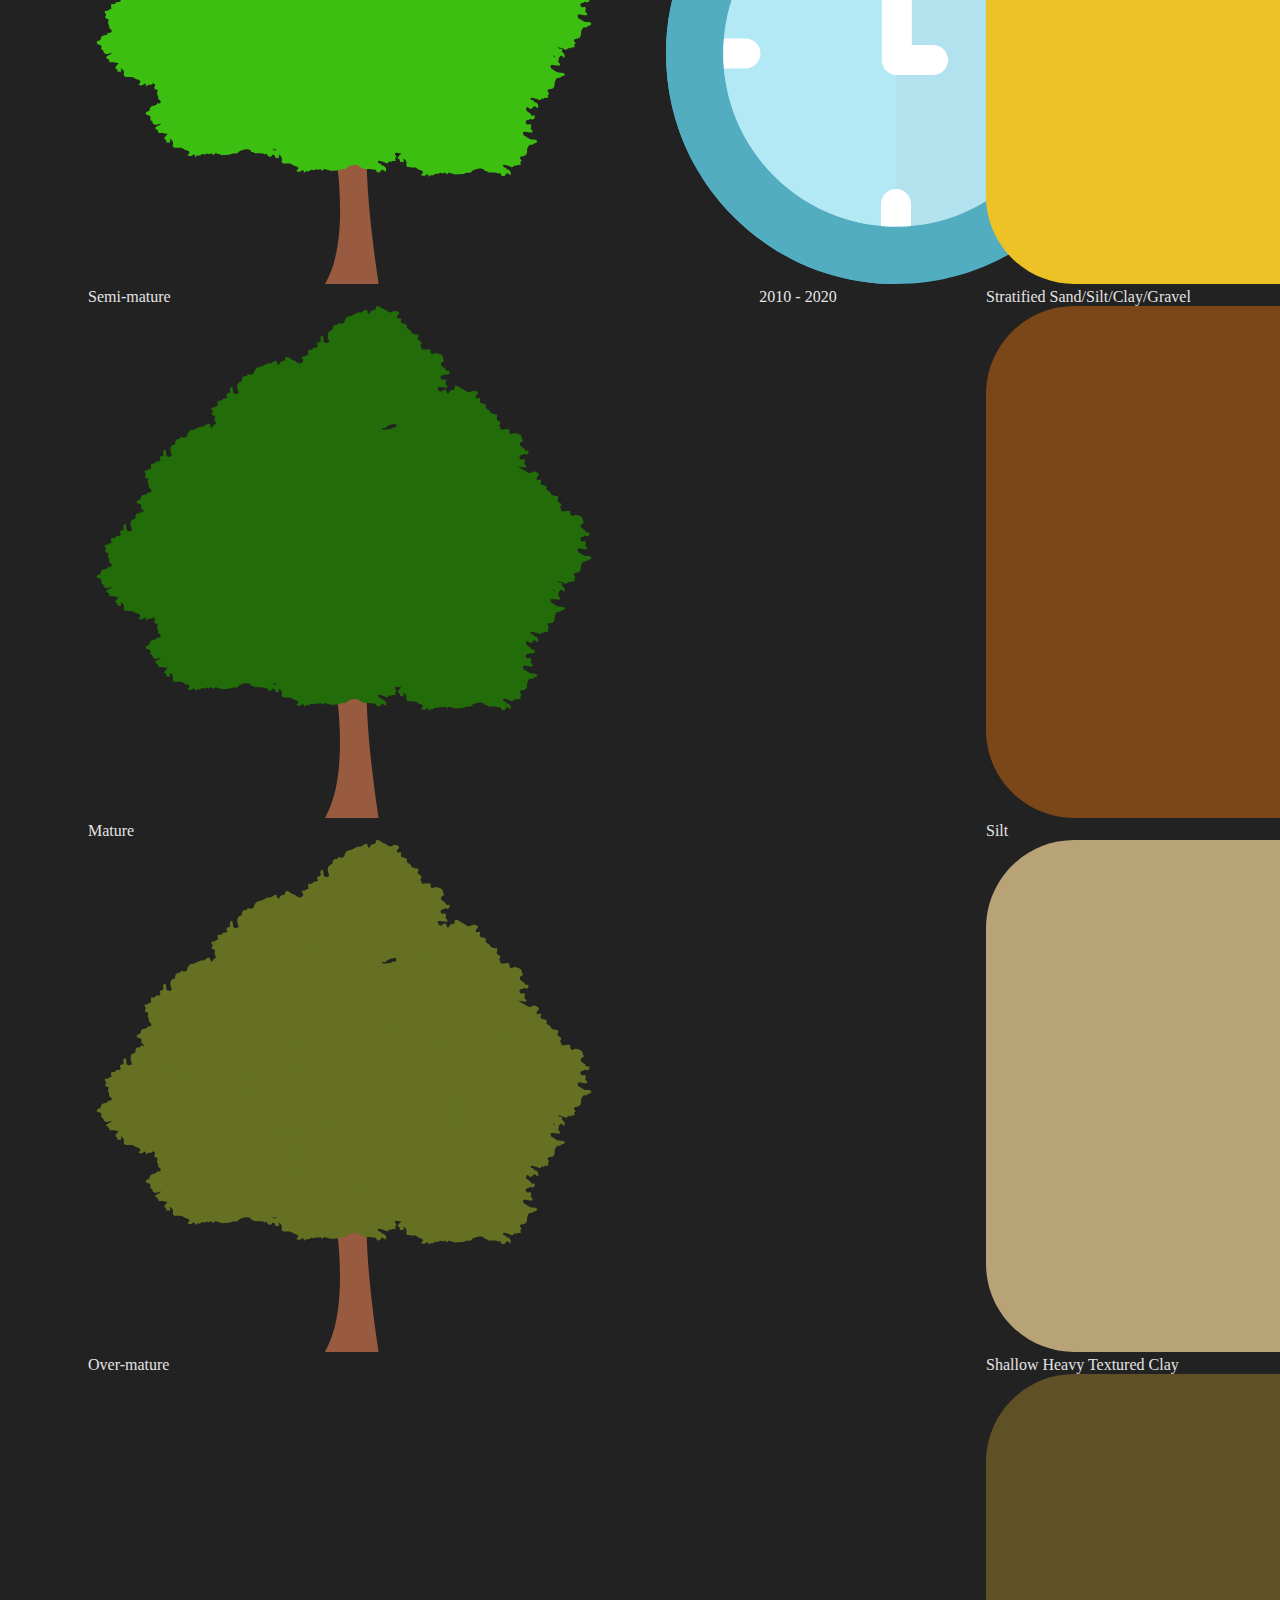
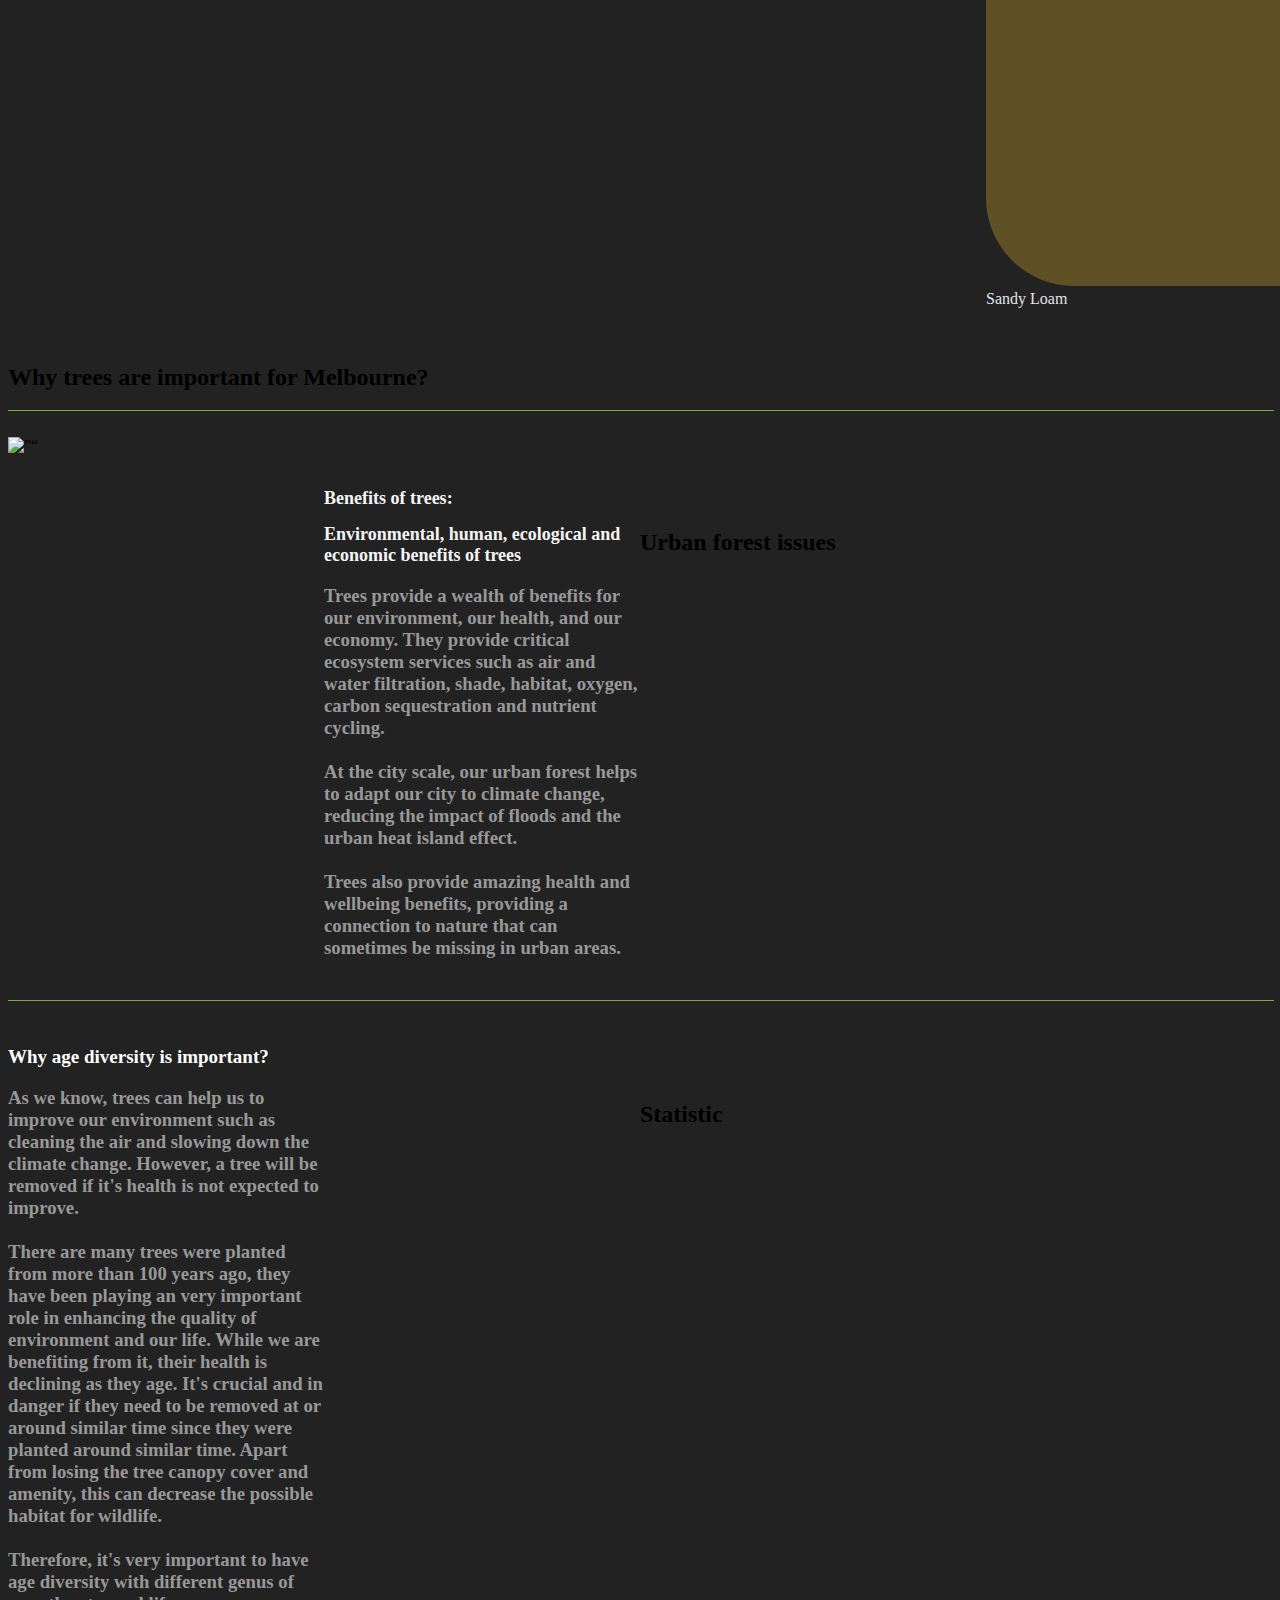
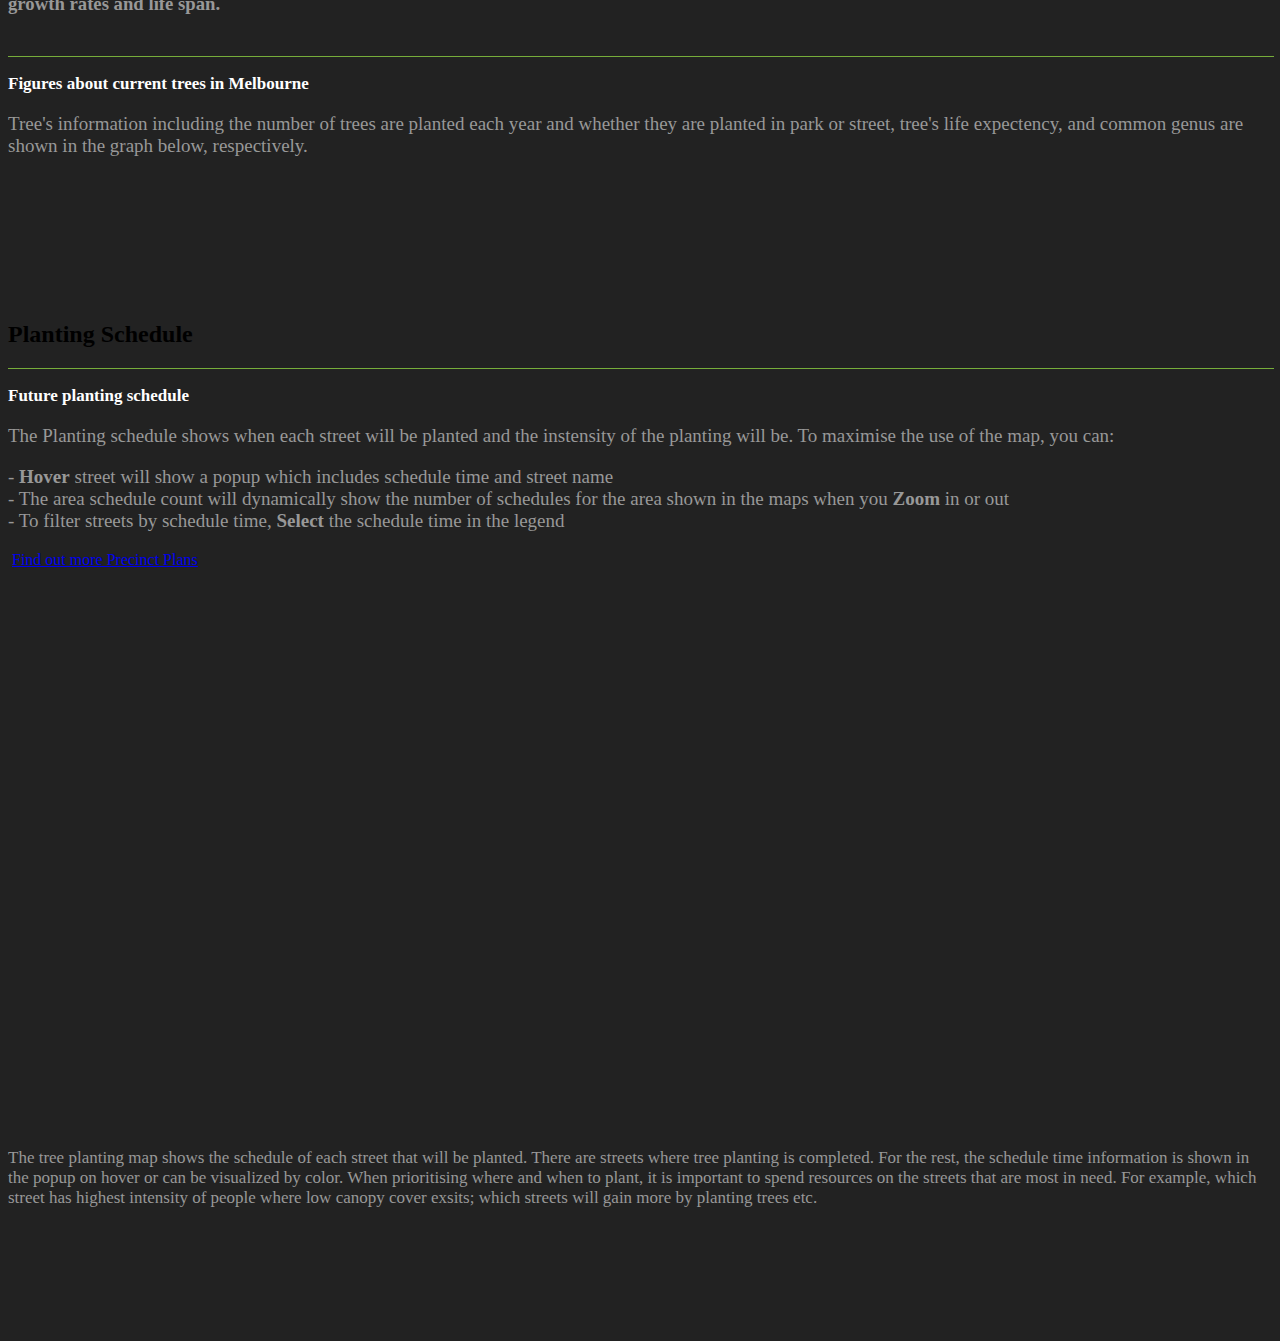
==== commit 9c92bf32: "delete link - zhiyao" ====
--- a/index.html
+++ b/index.html
@@ -74,7 +74,6 @@
                 <br>
                 <i class="arrow inverted circle right icon"></i>&nbsp;<a href="https://data.melbourne.vic.gov.au/Environment/Trees-with-species-and-dimensions-Urban-Forest-/fp38-wiyy/data">Find out the data source</a><br>
                 <i class="arrow inverted circle right icon"></i>&nbsp;<a href="https://www.melbourne.vic.gov.au/community/greening-the-city/urban-forest/Pages/urban-forest.aspx">Find out more about the Urban Forest Strategy</a><br>
-                <i class="arrow inverted circle right icon"></i>&nbsp;<a href="https://data.melbourne.vic.gov.au/Environment/Tree-Planting-Schedule/jzfa-q3k3">Find out Street Tree Planting Schedule</a>
             </div>
             
             
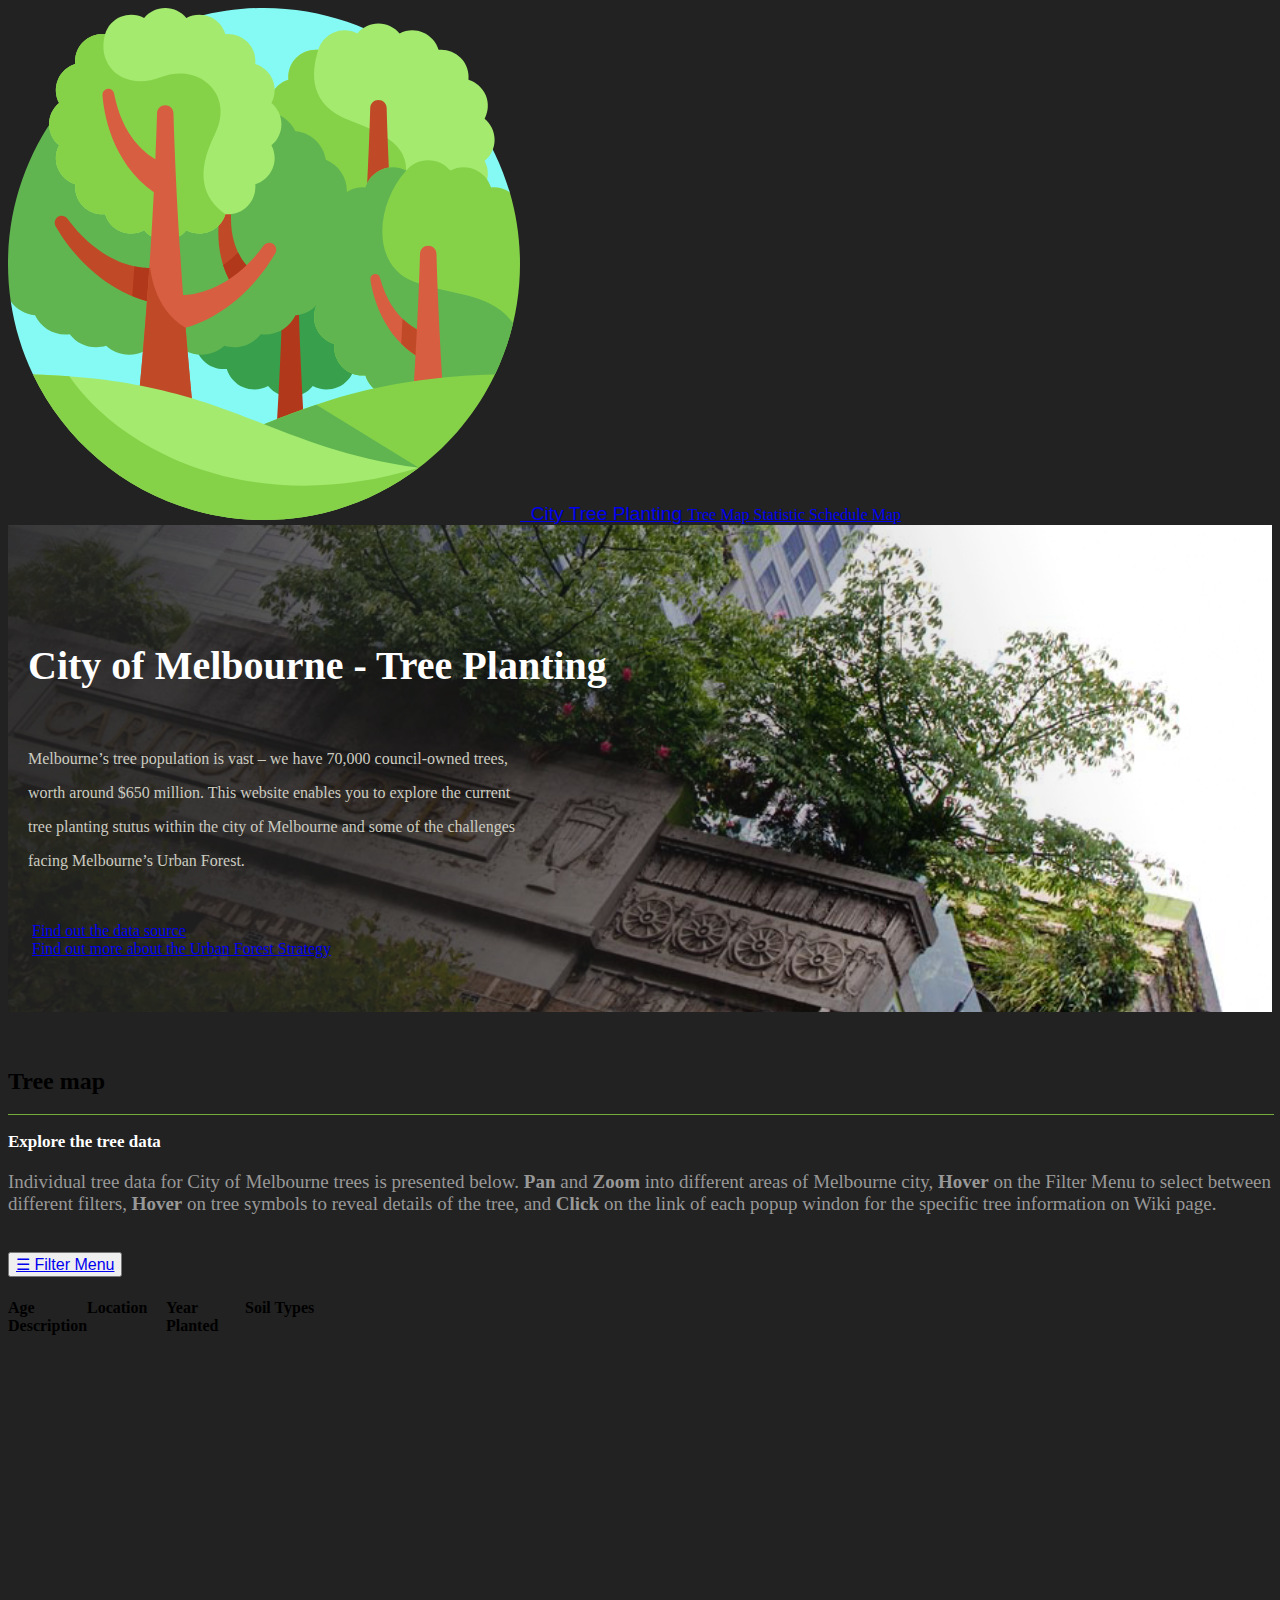
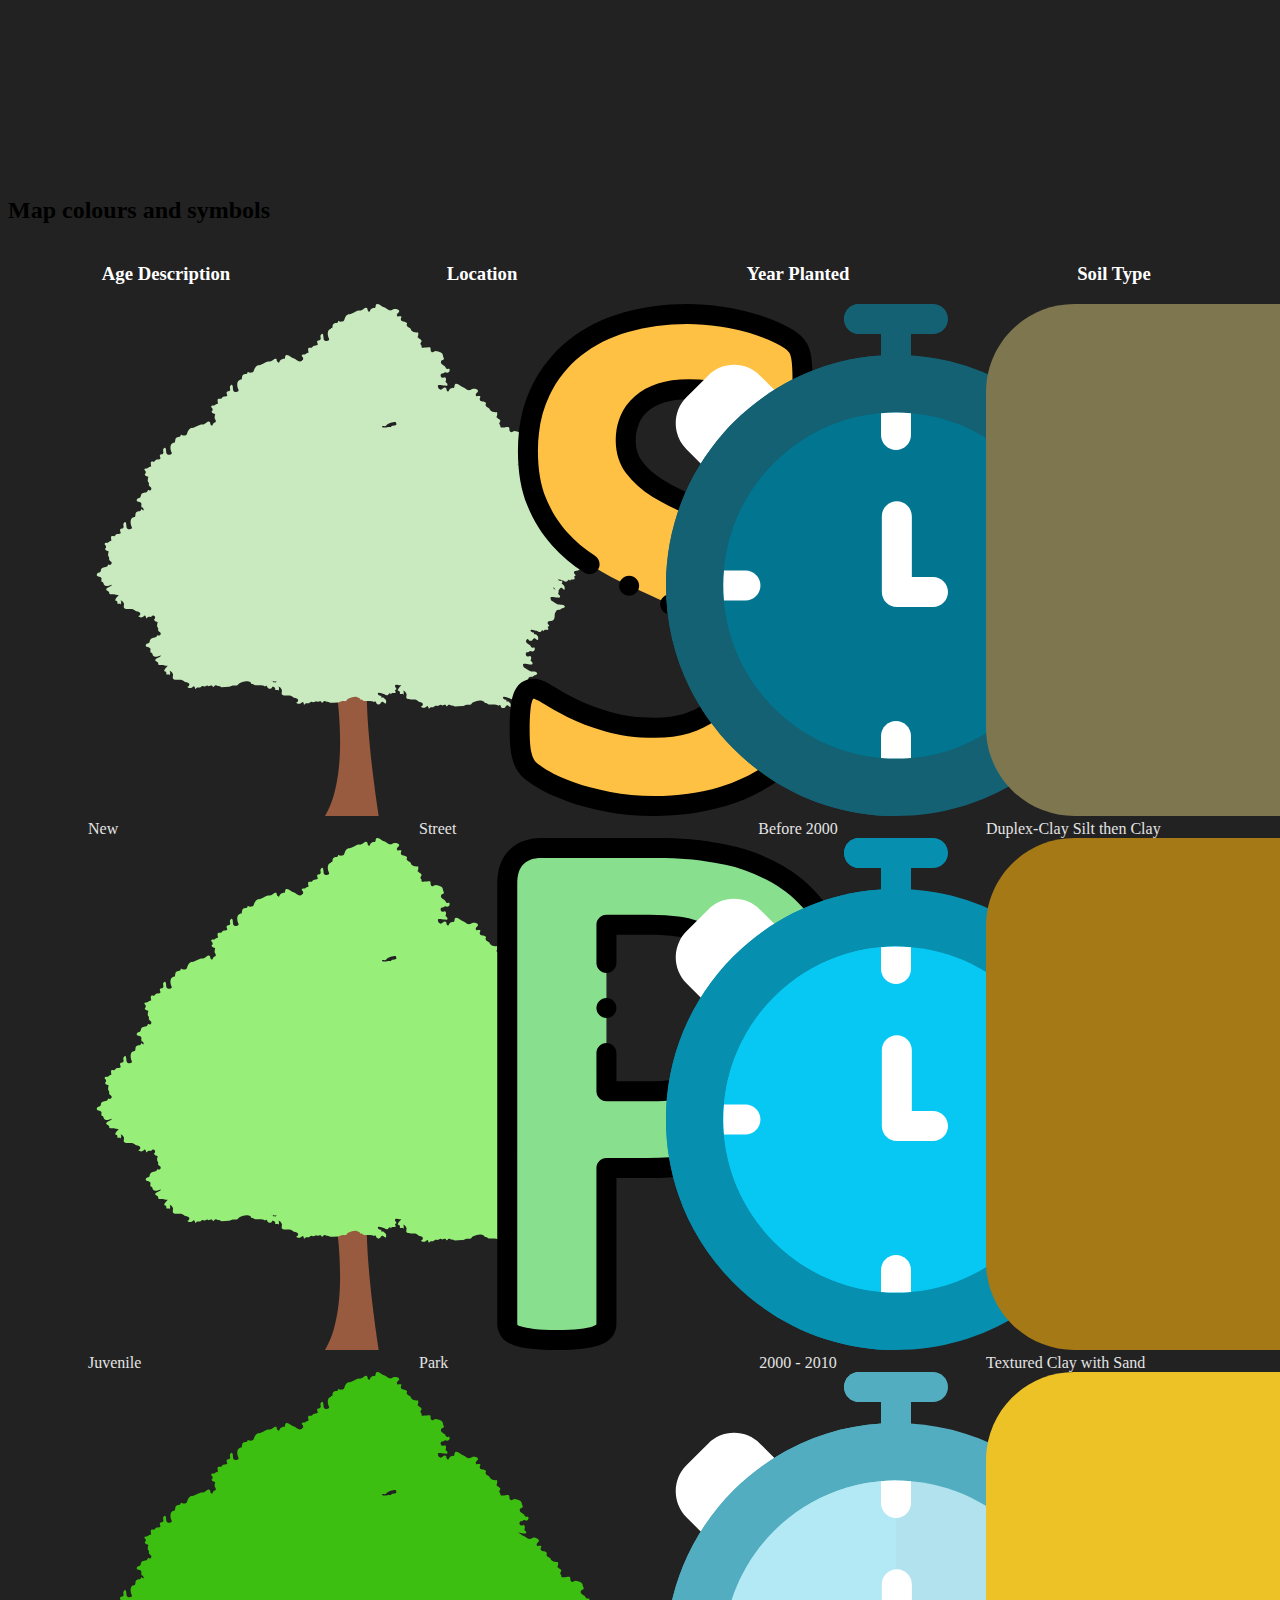
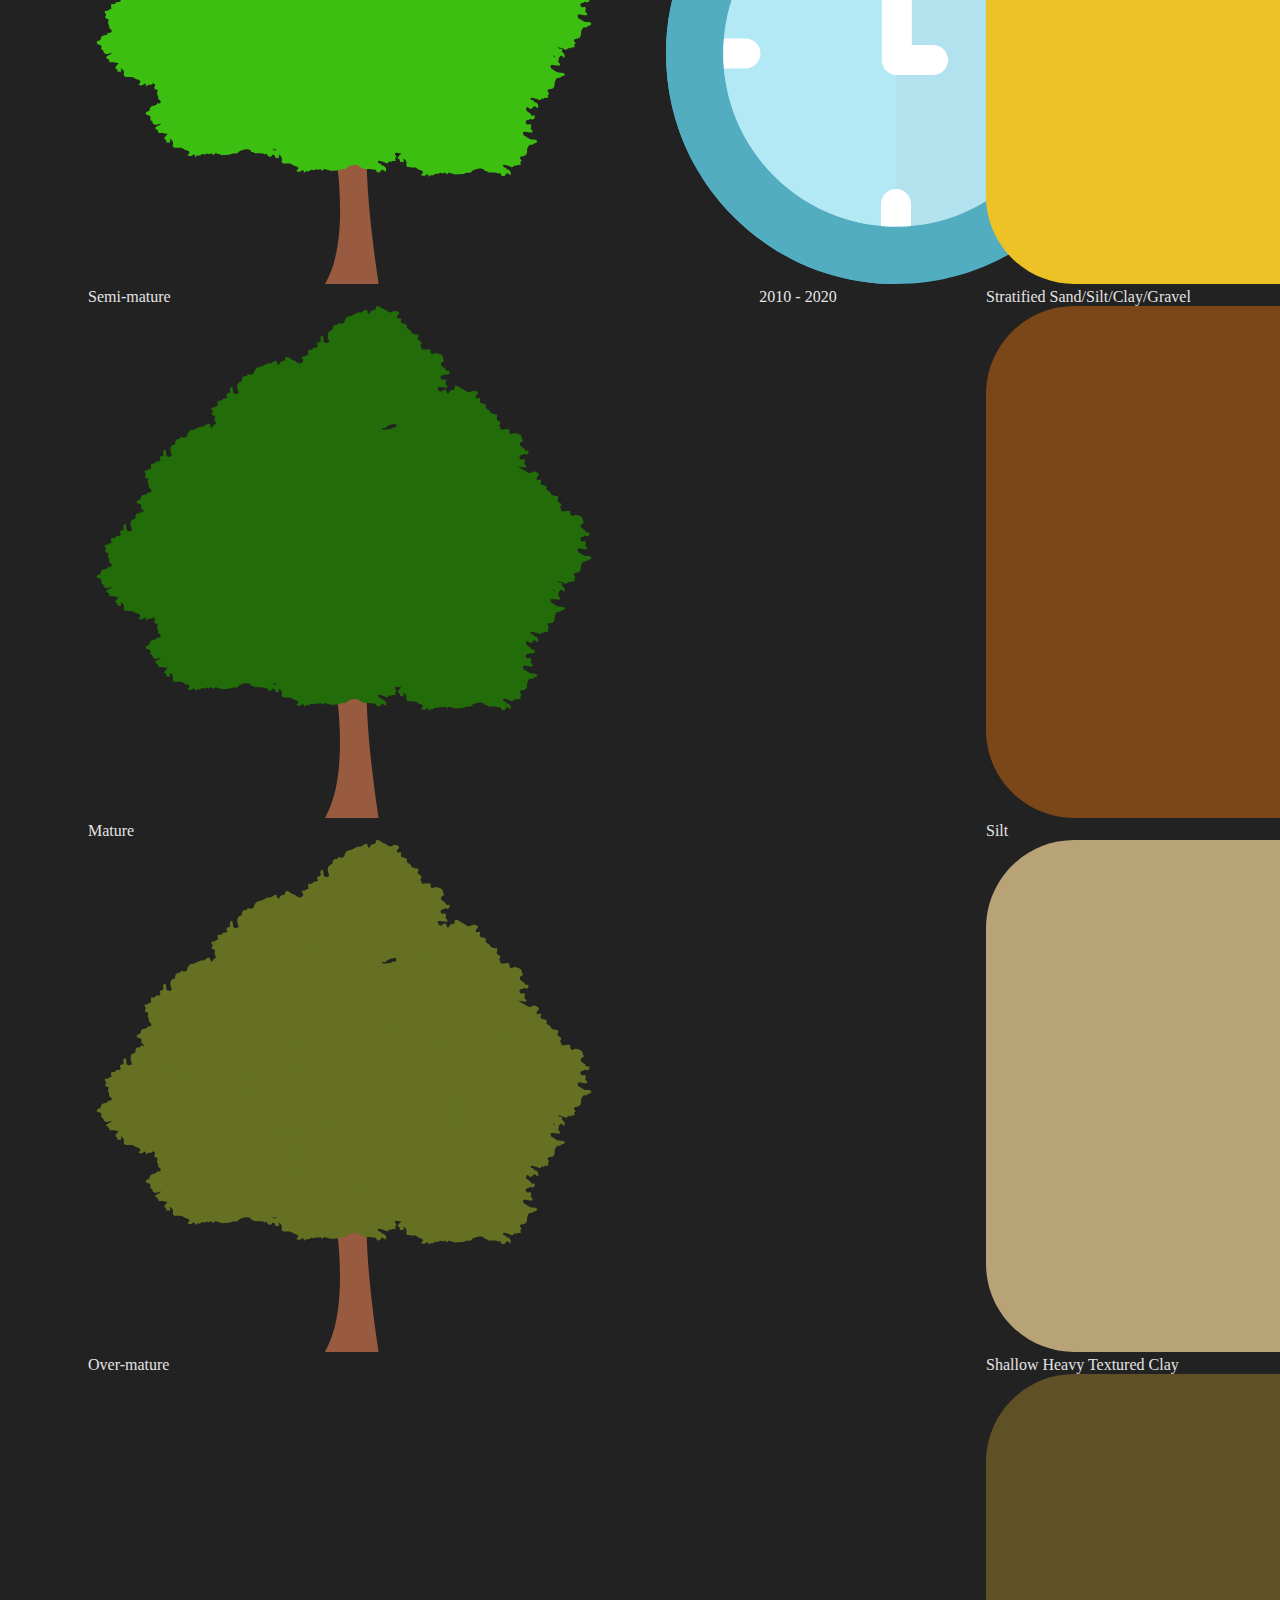
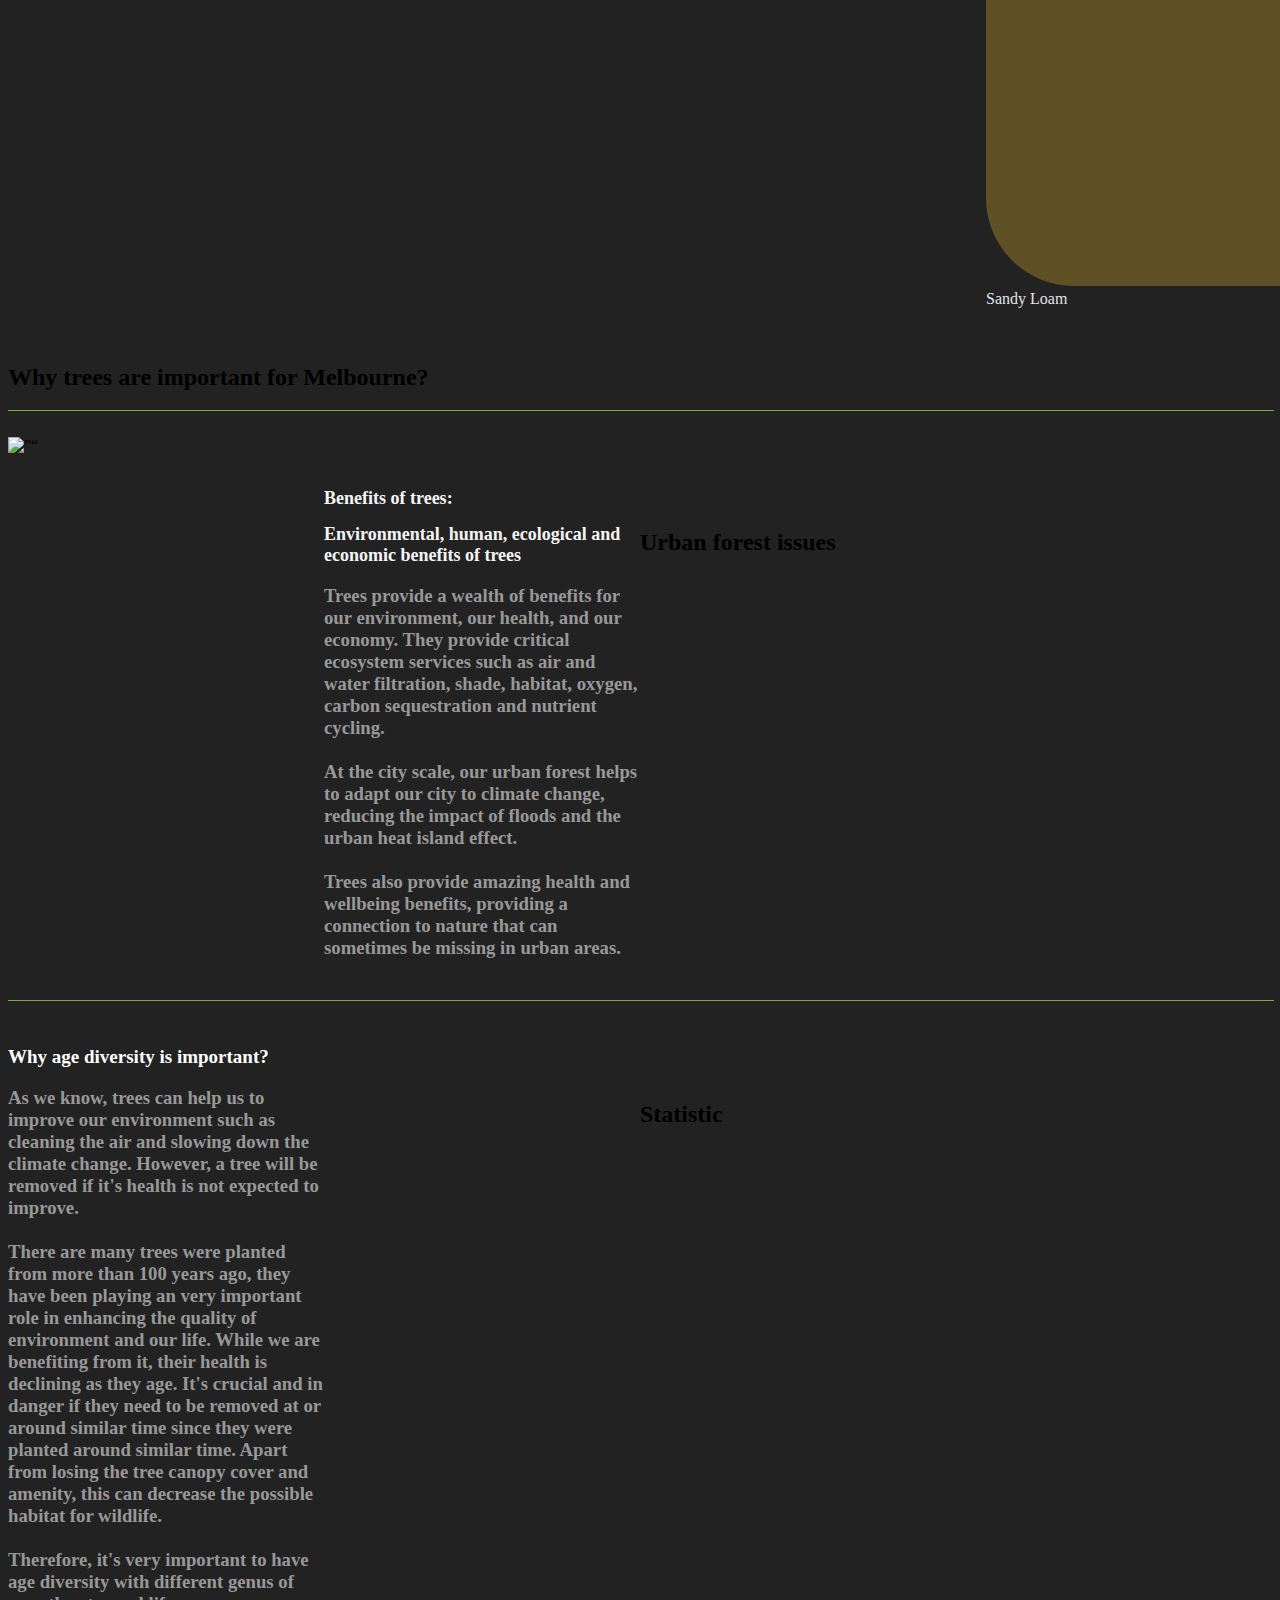
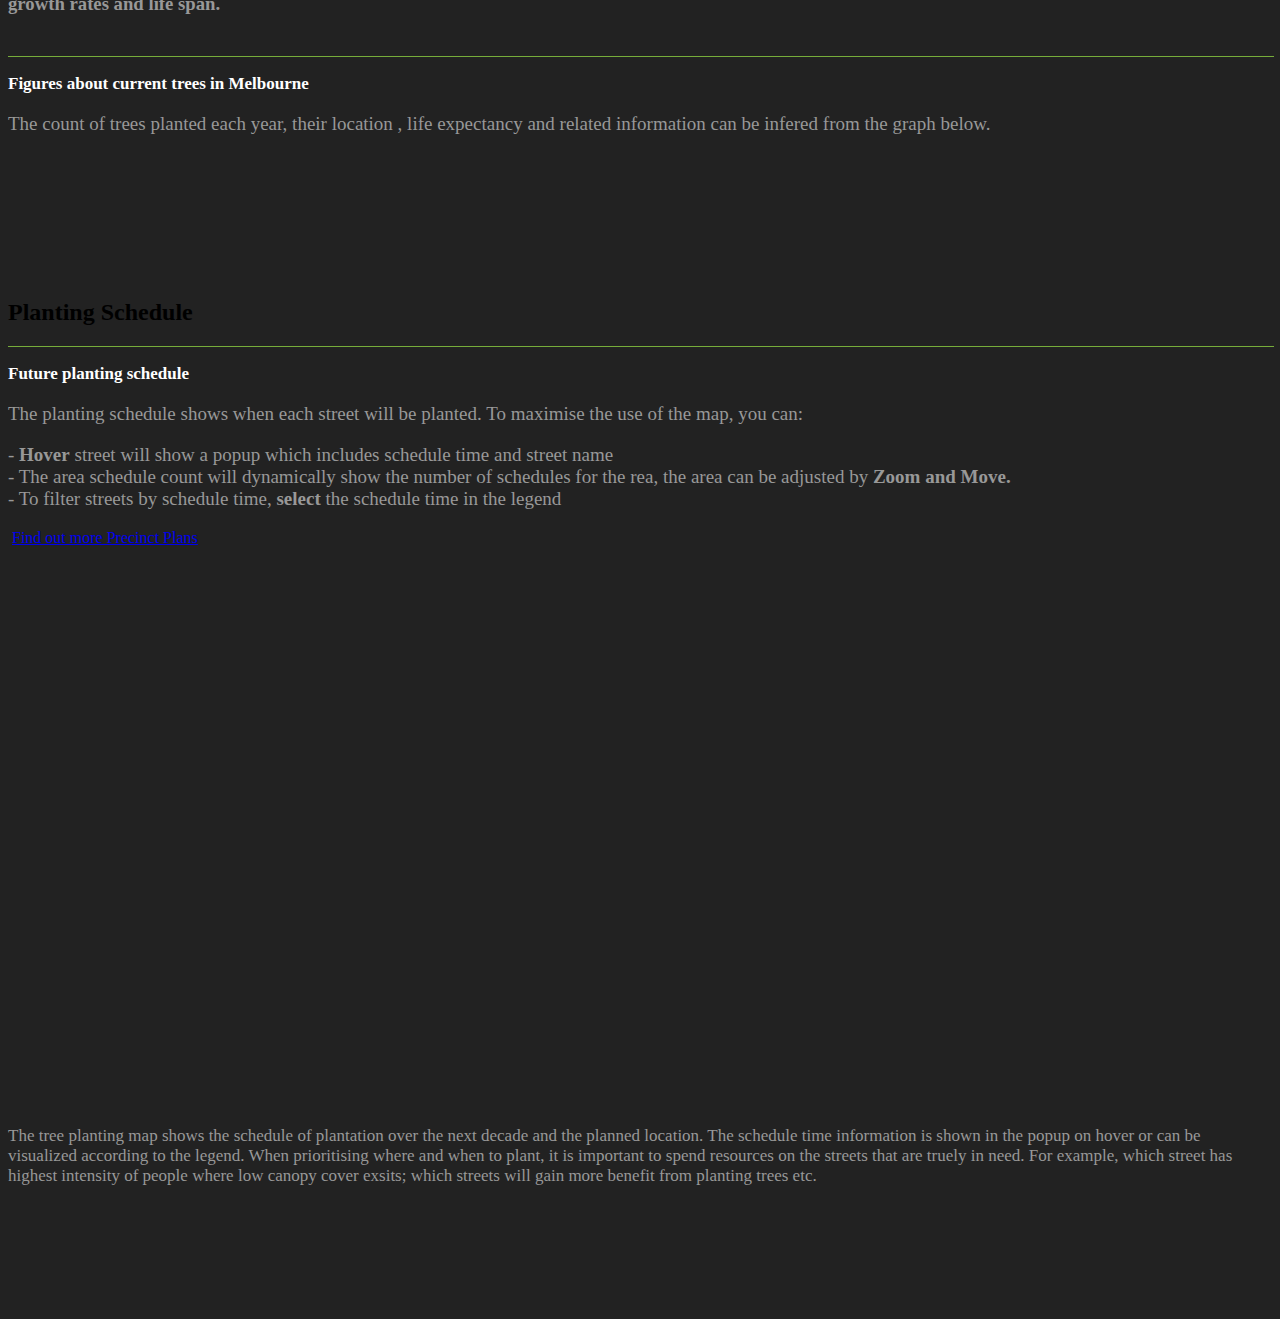
==== commit b3b0b4c5: "typo fixed" ====
--- a/index.html
+++ b/index.html
@@ -449,7 +449,7 @@
         <h2 class="ui olive header" >Statistic</h2>
         <hr style="border:1 dashed #987cb9" width="100%" color=#76AD3A SIZE=1>
         <h3 style="font-size:17px; color:white">Figures about current trees in Melbourne</h3>
-        <p style="font-size:19px; color:#989898">Tree's information including the number of trees are planted each year and whether they are planted in park or street, tree's life expectency, and common genus are shown in the graph below, respectively.</p>
+        <p style="font-size:19px; color:#989898">The count of trees planted each year, their location , life expectancy and related information can be infered from the graph below. </p>
 
         <br />
         <!--Tableau chart-->
@@ -470,15 +470,15 @@
         <hr style="border:1 dashed #987cb9" width="100%" color=#76AD3A SIZE=1>
         <h3 style="font-size:17px; color:white">Future planting schedule</h3>
 
-        <p style="font-size:19px; color:#989898"> The Planting schedule shows when each street will be planted and the instensity of the planting will be. To maximise the use of the map, you can:</p>
+        <p style="font-size:19px; color:#989898"> The planting schedule shows when each street will be planted. To maximise the use of the map, you can:</p>
         <p style="font-size:19px; color:#989898">- <b>Hover</b> street will show a popup which includes schedule time and street name<br>
-        - The area schedule count will dynamically show the number of schedules for the area shown in the maps when you <b>Zoom</b> in or out<br>
-        - To filter streets by schedule time, <b>Select</b> the schedule time in the legend<br></p>
+        - The area schedule count will dynamically show the number of schedules for the rea, the area can be adjusted by <b>Zoom and Move.</b><br>
+        - To filter streets by schedule time, <b>select</b> the schedule time in the legend<br></p>
         <i class="arrow inverted circle right icon"></i>&nbsp;<a href="https://www.melbourne.vic.gov.au/community/greening-the-city/urban-forest/pages/urban-forest-precinct-plans.aspx">Find out more Precinct Plans</a><br>
 
         <br />
         <iframe width="100%" height="520" frameborder="0" src="https://lisalisalisa.carto.com/builder/8bdad79b-4d69-4e52-9769-2c4725f562d5/embed" allowfullscreen webkitallowfullscreen mozallowfullscreen oallowfullscreen msallowfullscreen></iframe>
-        <p style="font-size:17px; color: #989898"><br>The tree planting map shows the schedule of each street that will be planted. There are streets where tree planting is completed. For the rest, the schedule time information is shown in the popup on hover or can be visualized by color. When prioritising where and when to plant, it is important to spend resources on the streets that are most in need. For example, which street has highest intensity of people where low canopy cover exsits; which streets will gain more by planting trees etc.</p>
+        <p style="font-size:17px; color: #989898"><br>The tree planting map shows the schedule of plantation over the next decade and the planned location. The schedule time information is shown in the popup on hover or can be visualized according to the legend. When prioritising where and when to plant, it is important to spend resources on the streets that are truely in need. For example, which street has highest intensity of people where low canopy cover exsits; which streets will gain more benefit from planting trees etc.</p>
        
     </div>
     <br />
@@ -552,7 +552,7 @@
                 e.stopPropagation();
 
                 var visibility = map.getLayoutProperty(clickedLayer, 'visibility');
-                console.log('可见吗？' + visibility)
+                console.log('？' + visibility)
 
                 // toggle layer visibility by changing the layout object's visibility property
                 if (visibility === 'visible') {
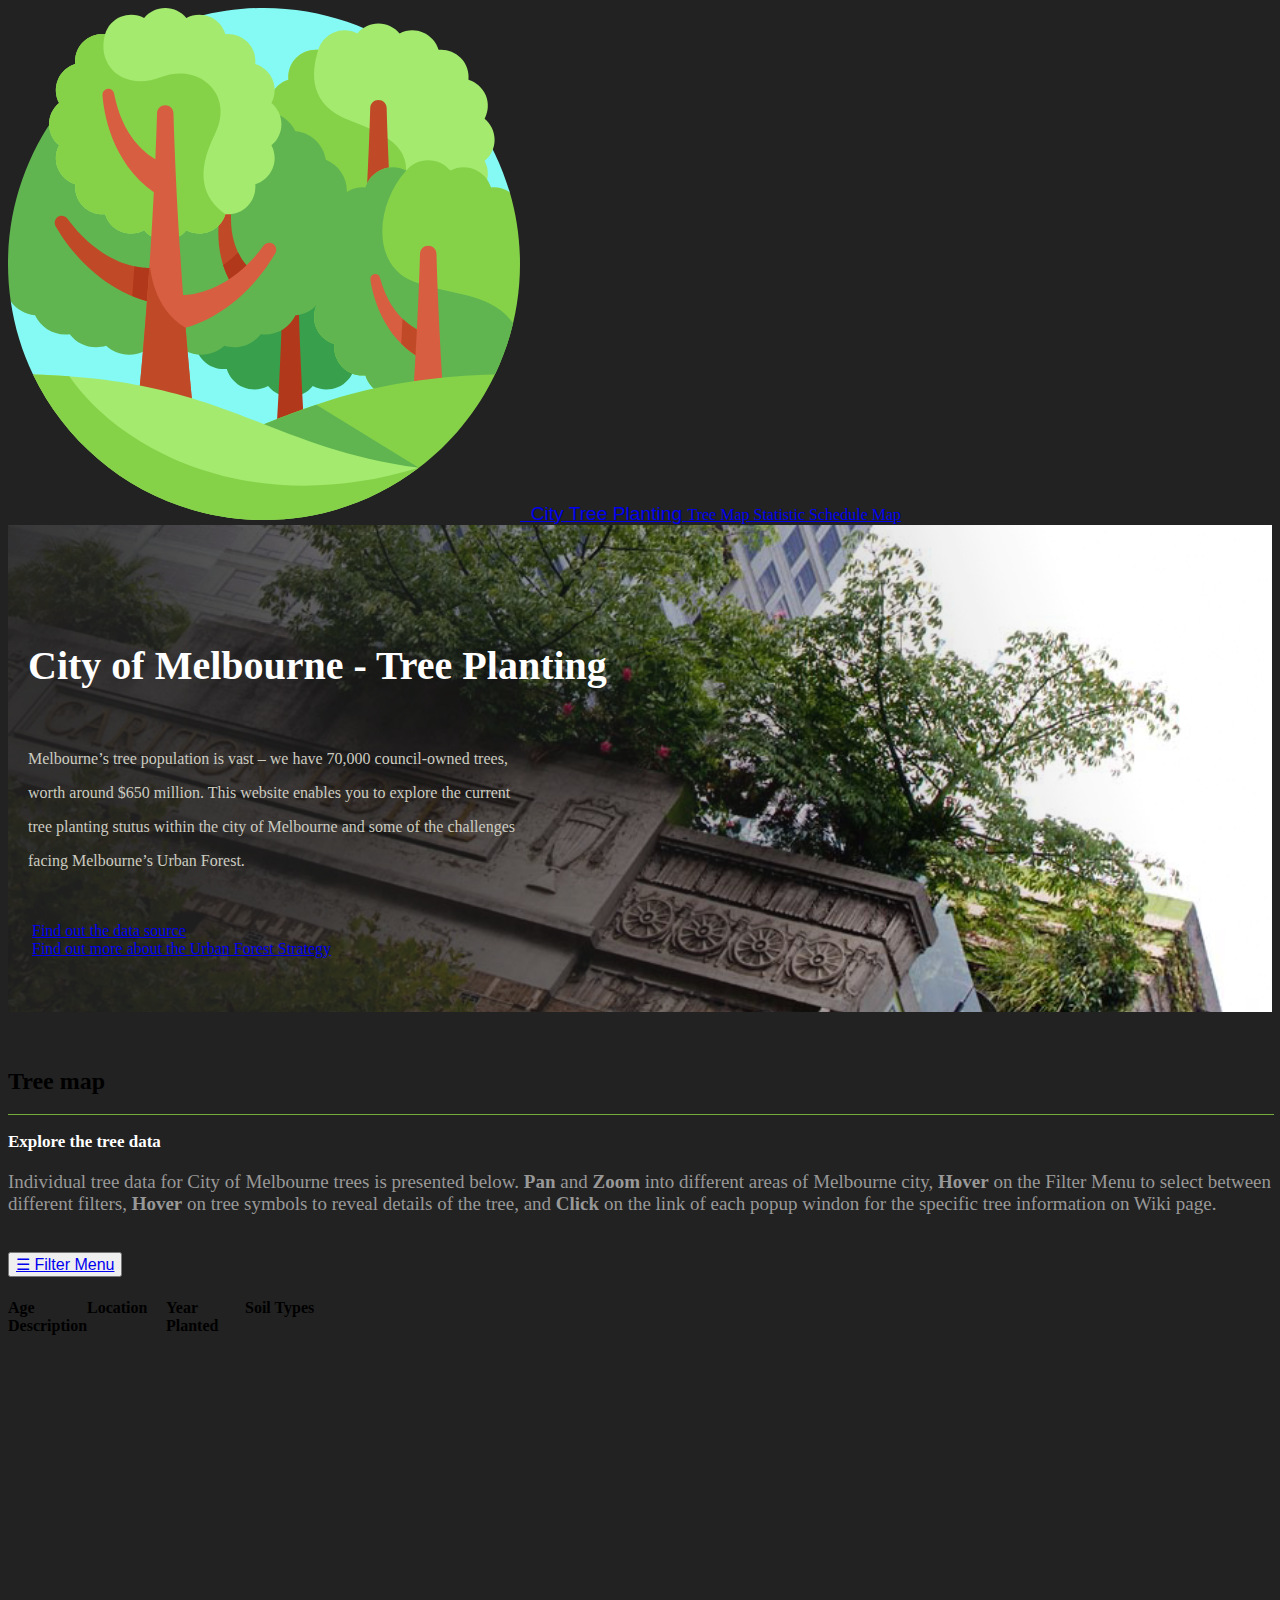
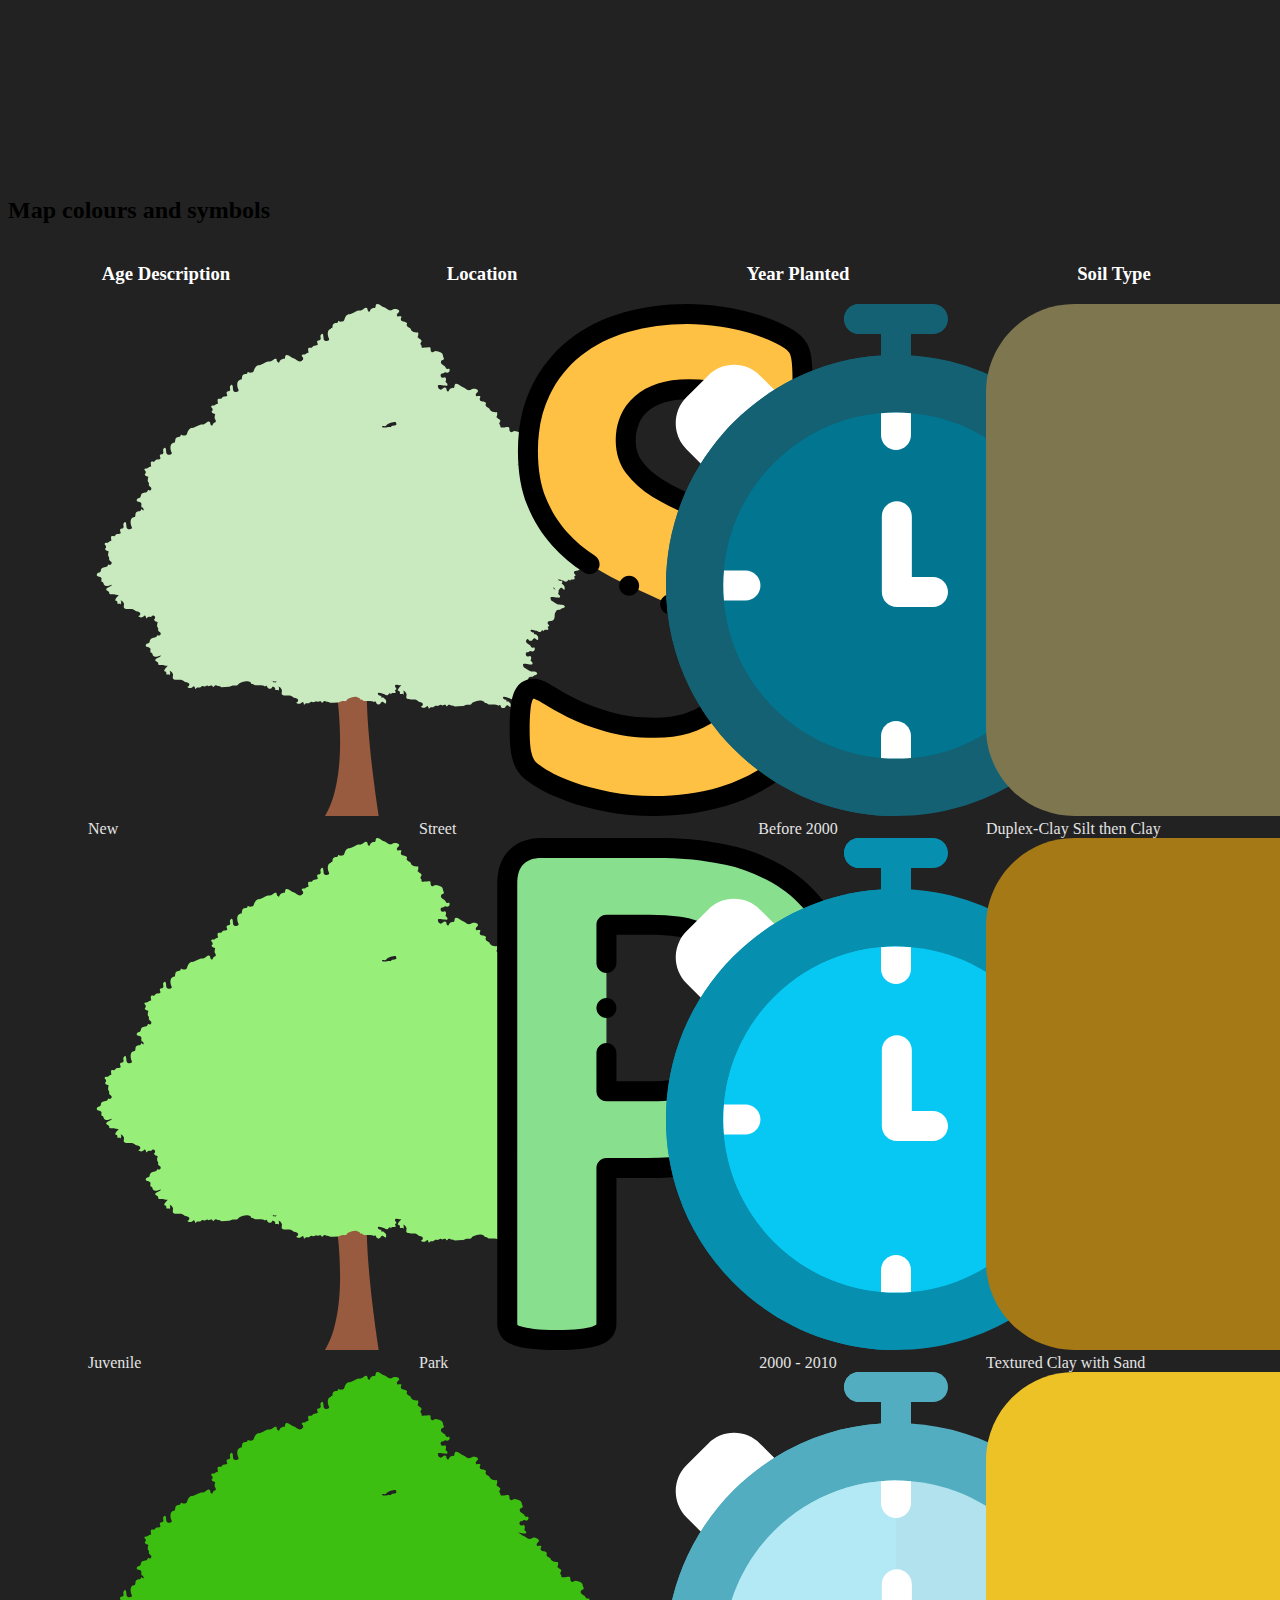
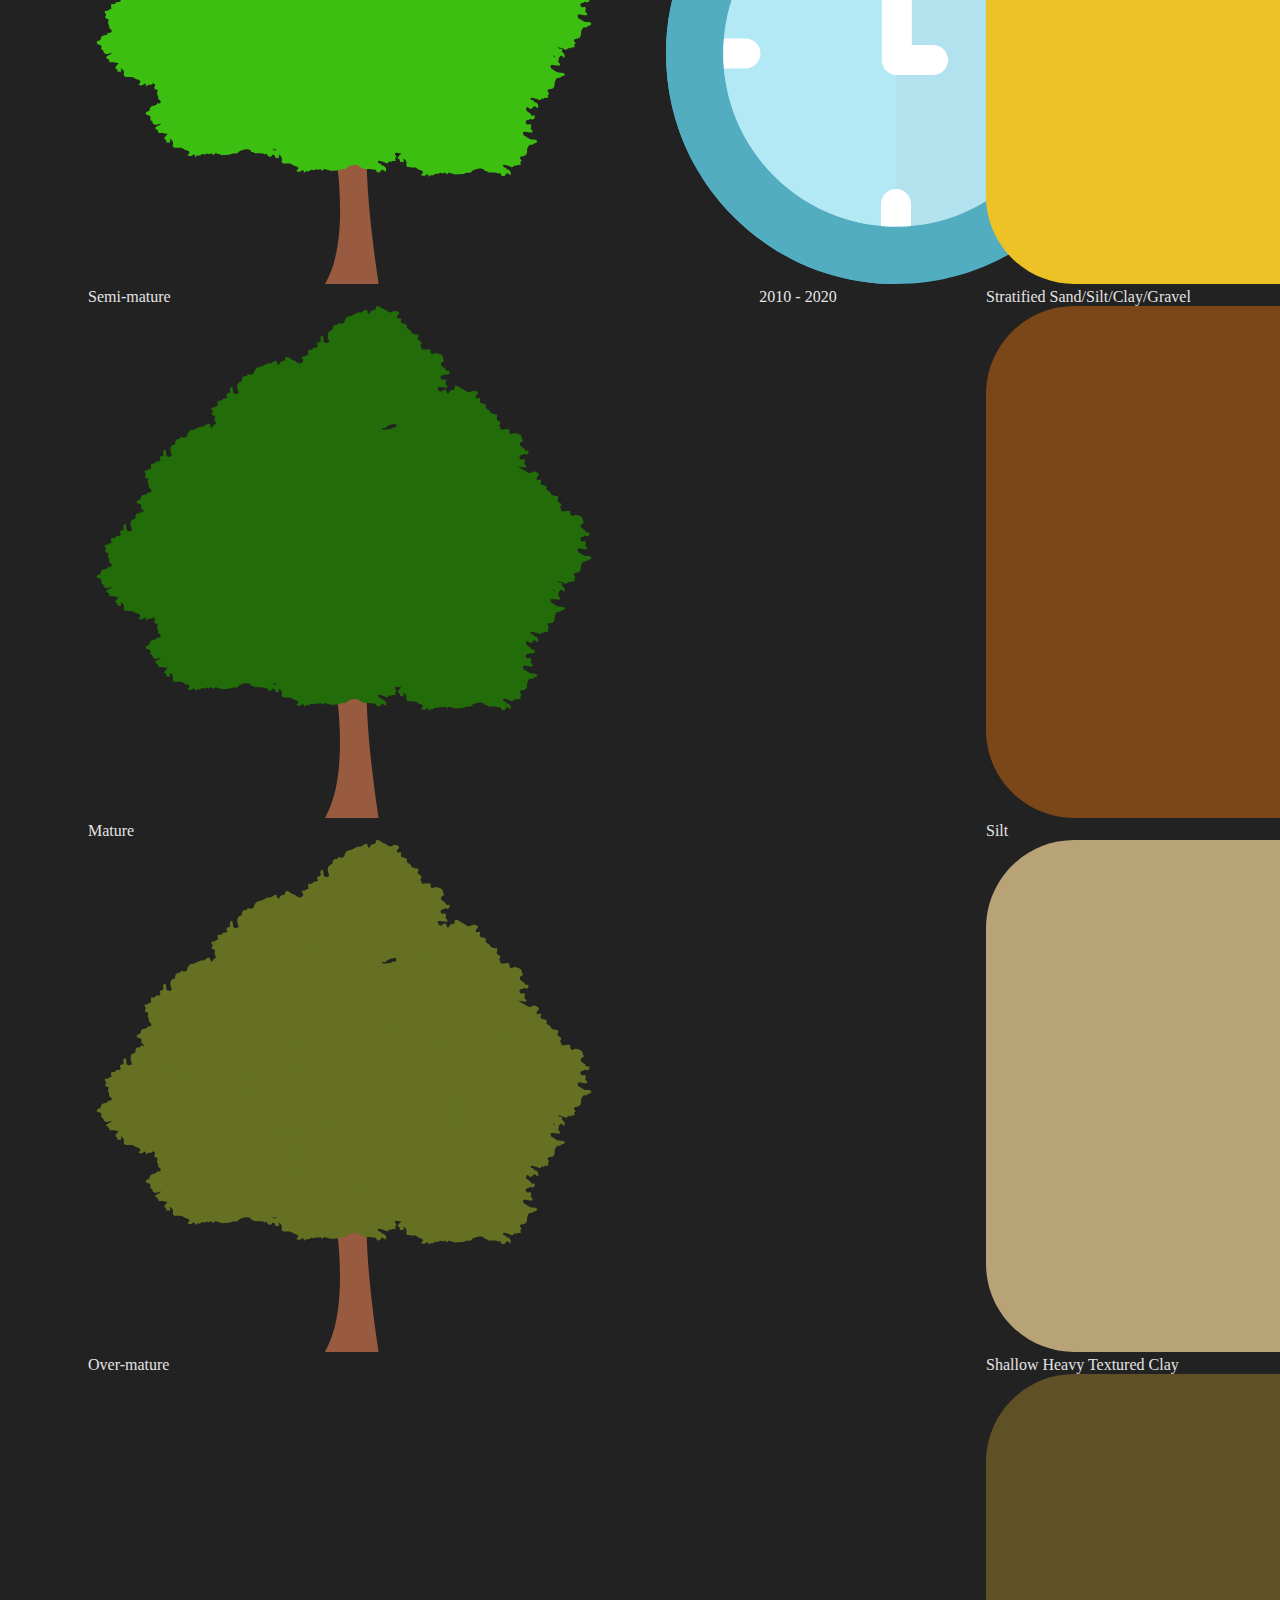
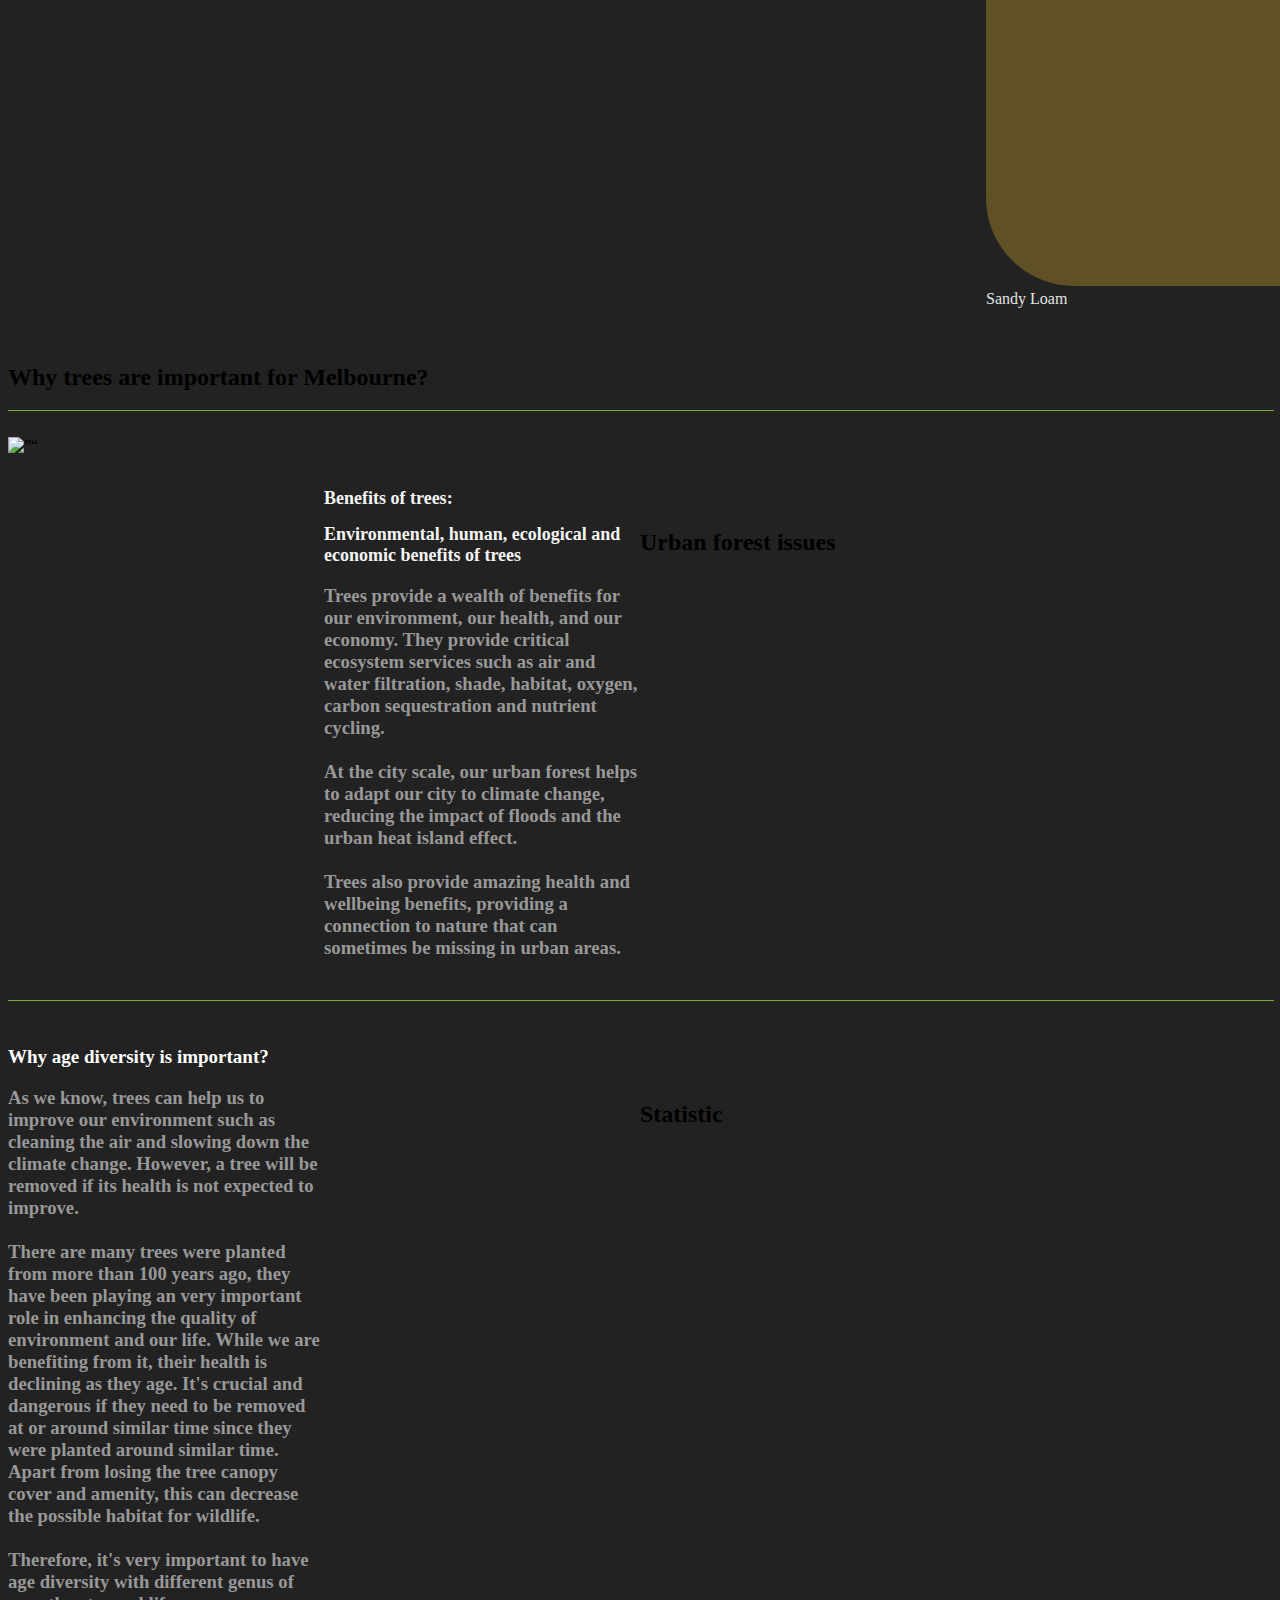
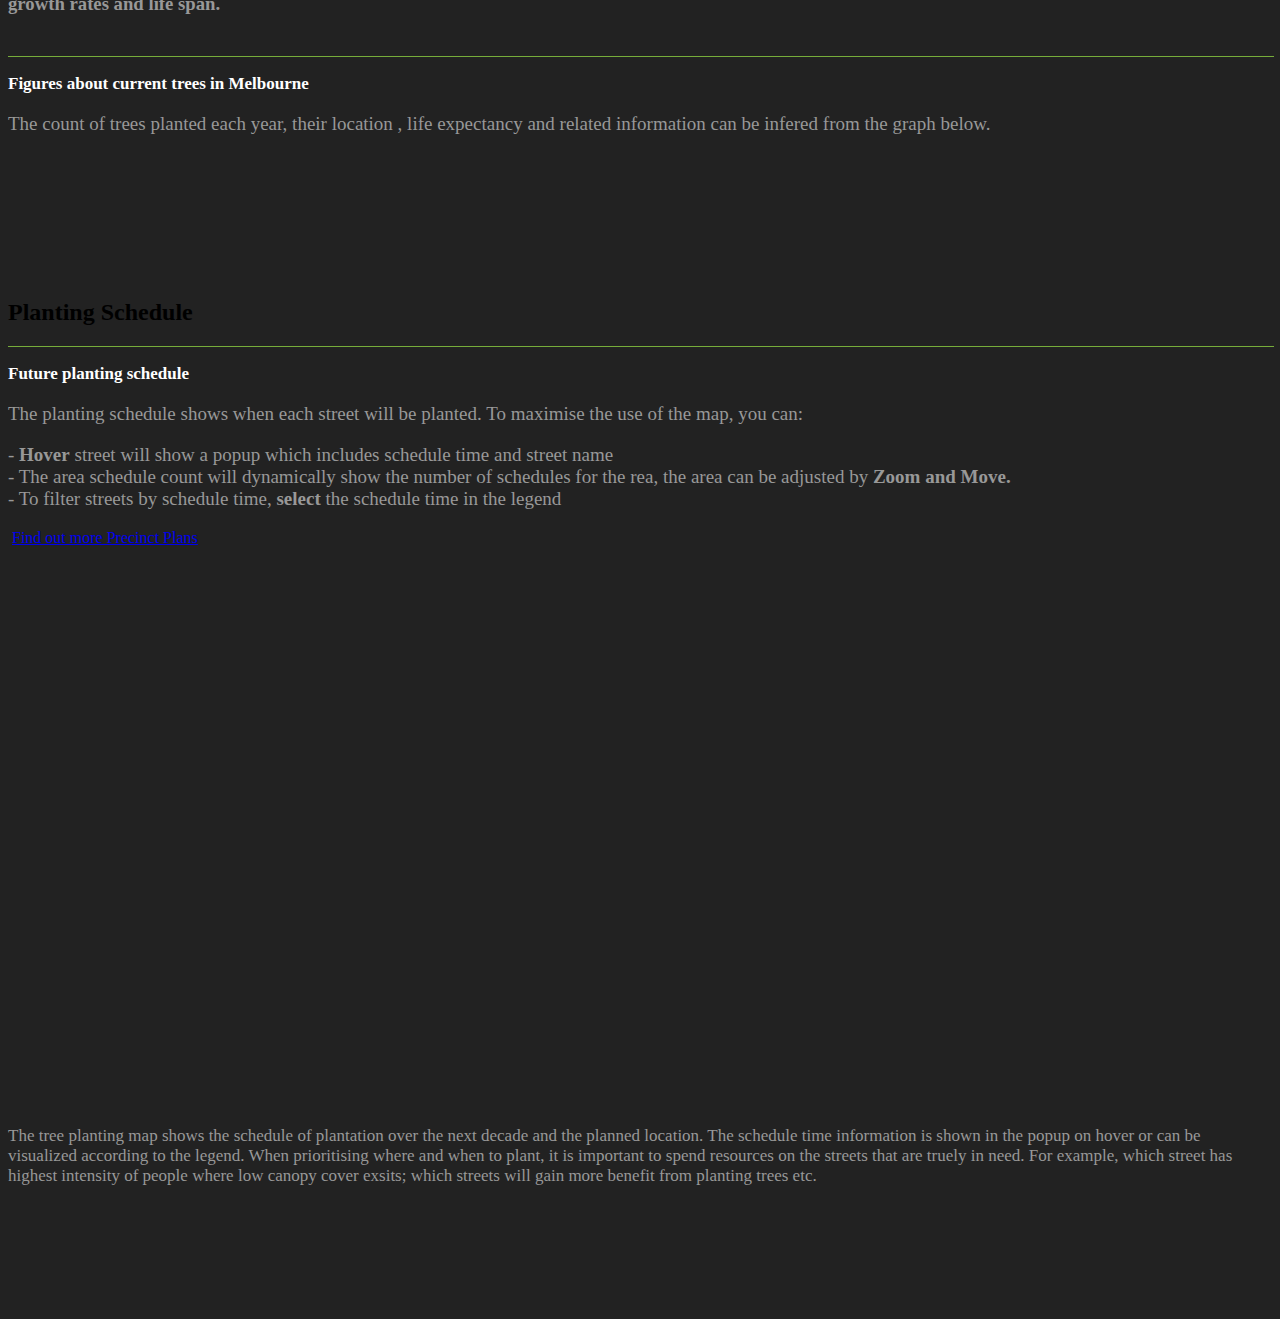
==== commit 4b9a18c0: "fixed typo" ====
--- a/index.html
+++ b/index.html
@@ -409,12 +409,12 @@
           <div class="eight wide column">
             <h3 style="font-size:19px; color:white">Why age diversity is important?</h3>
             <h3 style="color:#989898">
-              As we know, trees can help us to improve our environment such as cleaning the air and slowing down the climate change. However, a tree will be removed if it's health is not expected to improve. 
+              As we know, trees can help us to improve our environment such as cleaning the air and slowing down the climate change. However, a tree will be removed if its health is not expected to improve. 
               
               <br/><br/>
               There are many trees were planted from more than 100 years ago, they have been playing an very important role in enhancing the quality of environment and our life. While we are benefiting from it, their health is declining as they age.   
               
-              It's crucial and in danger if they need to be removed at or around similar time since they were planted around similar time.  
+              It's crucial and dangerous if they need to be removed at or around similar time since they were planted around similar time.  
               
              Apart from losing the tree canopy cover and amenity, this can decrease the possible habitat for wildlife.
               <br/><br/>
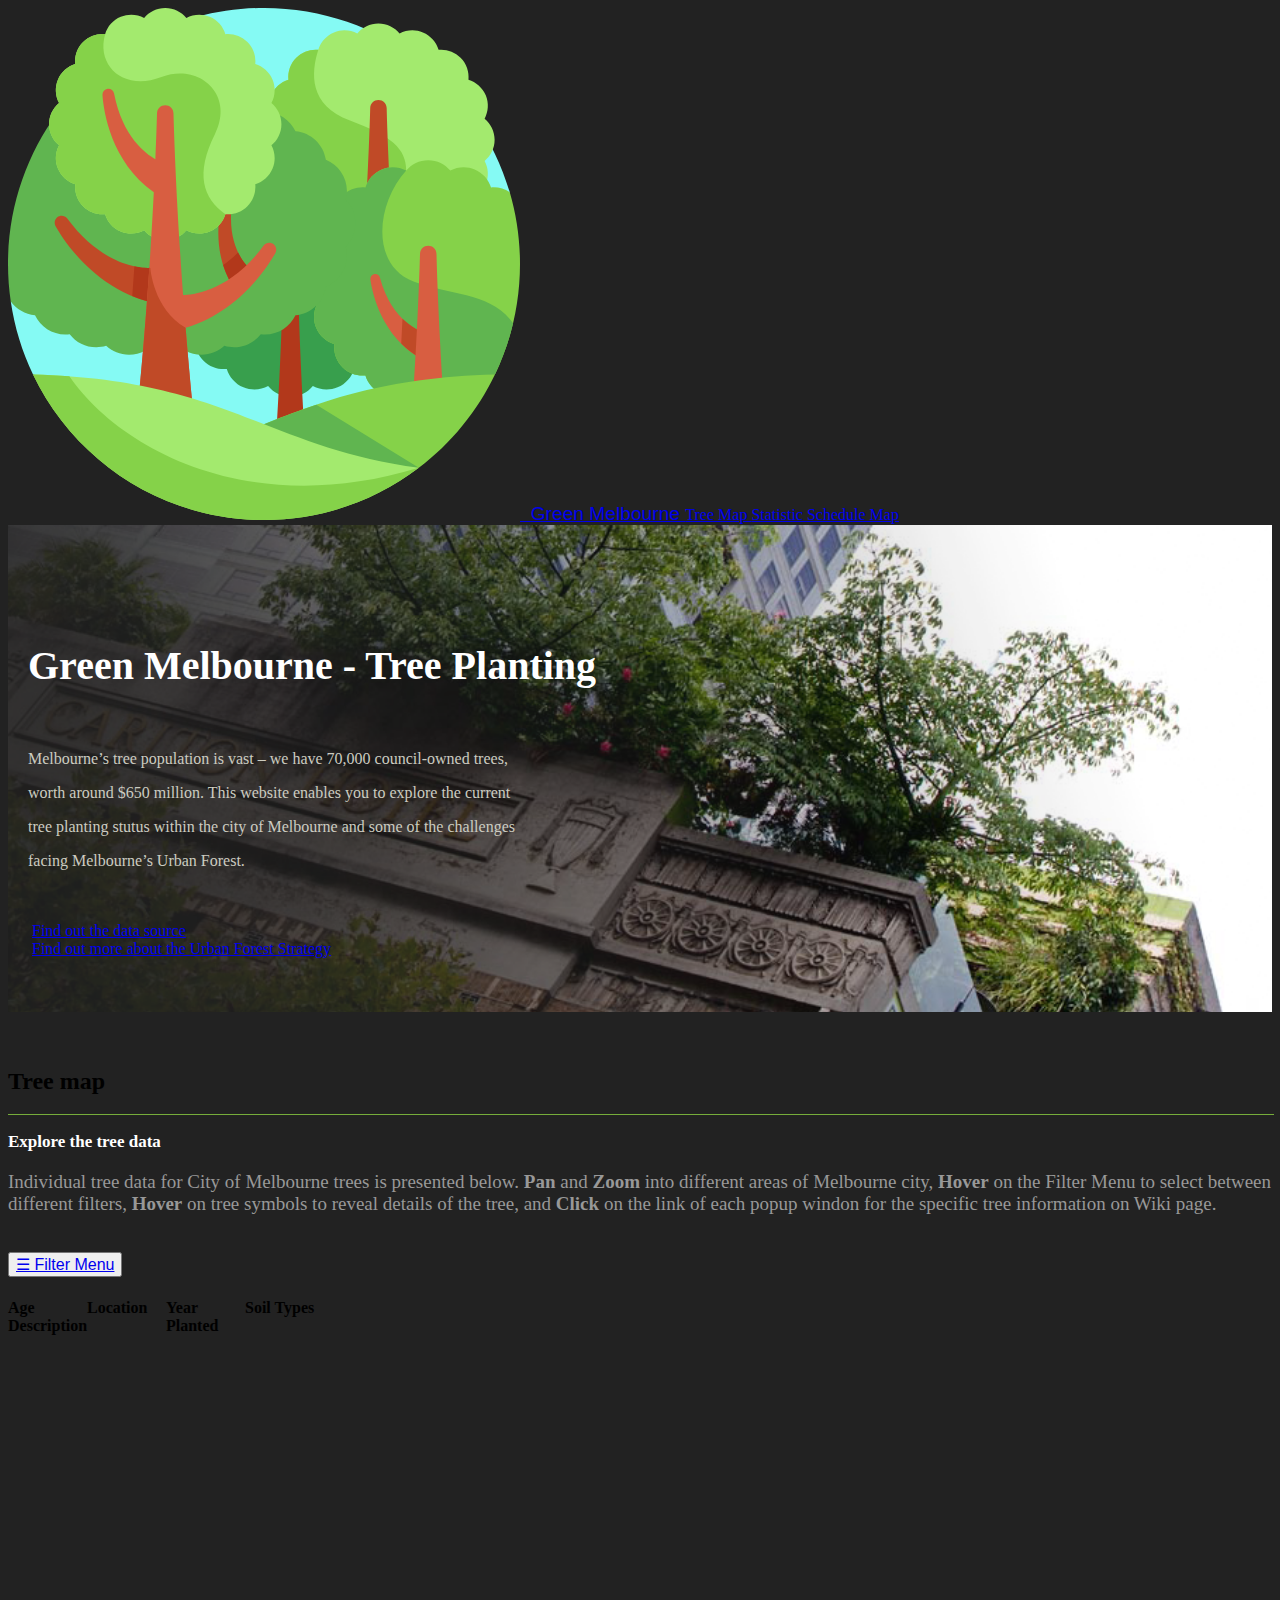
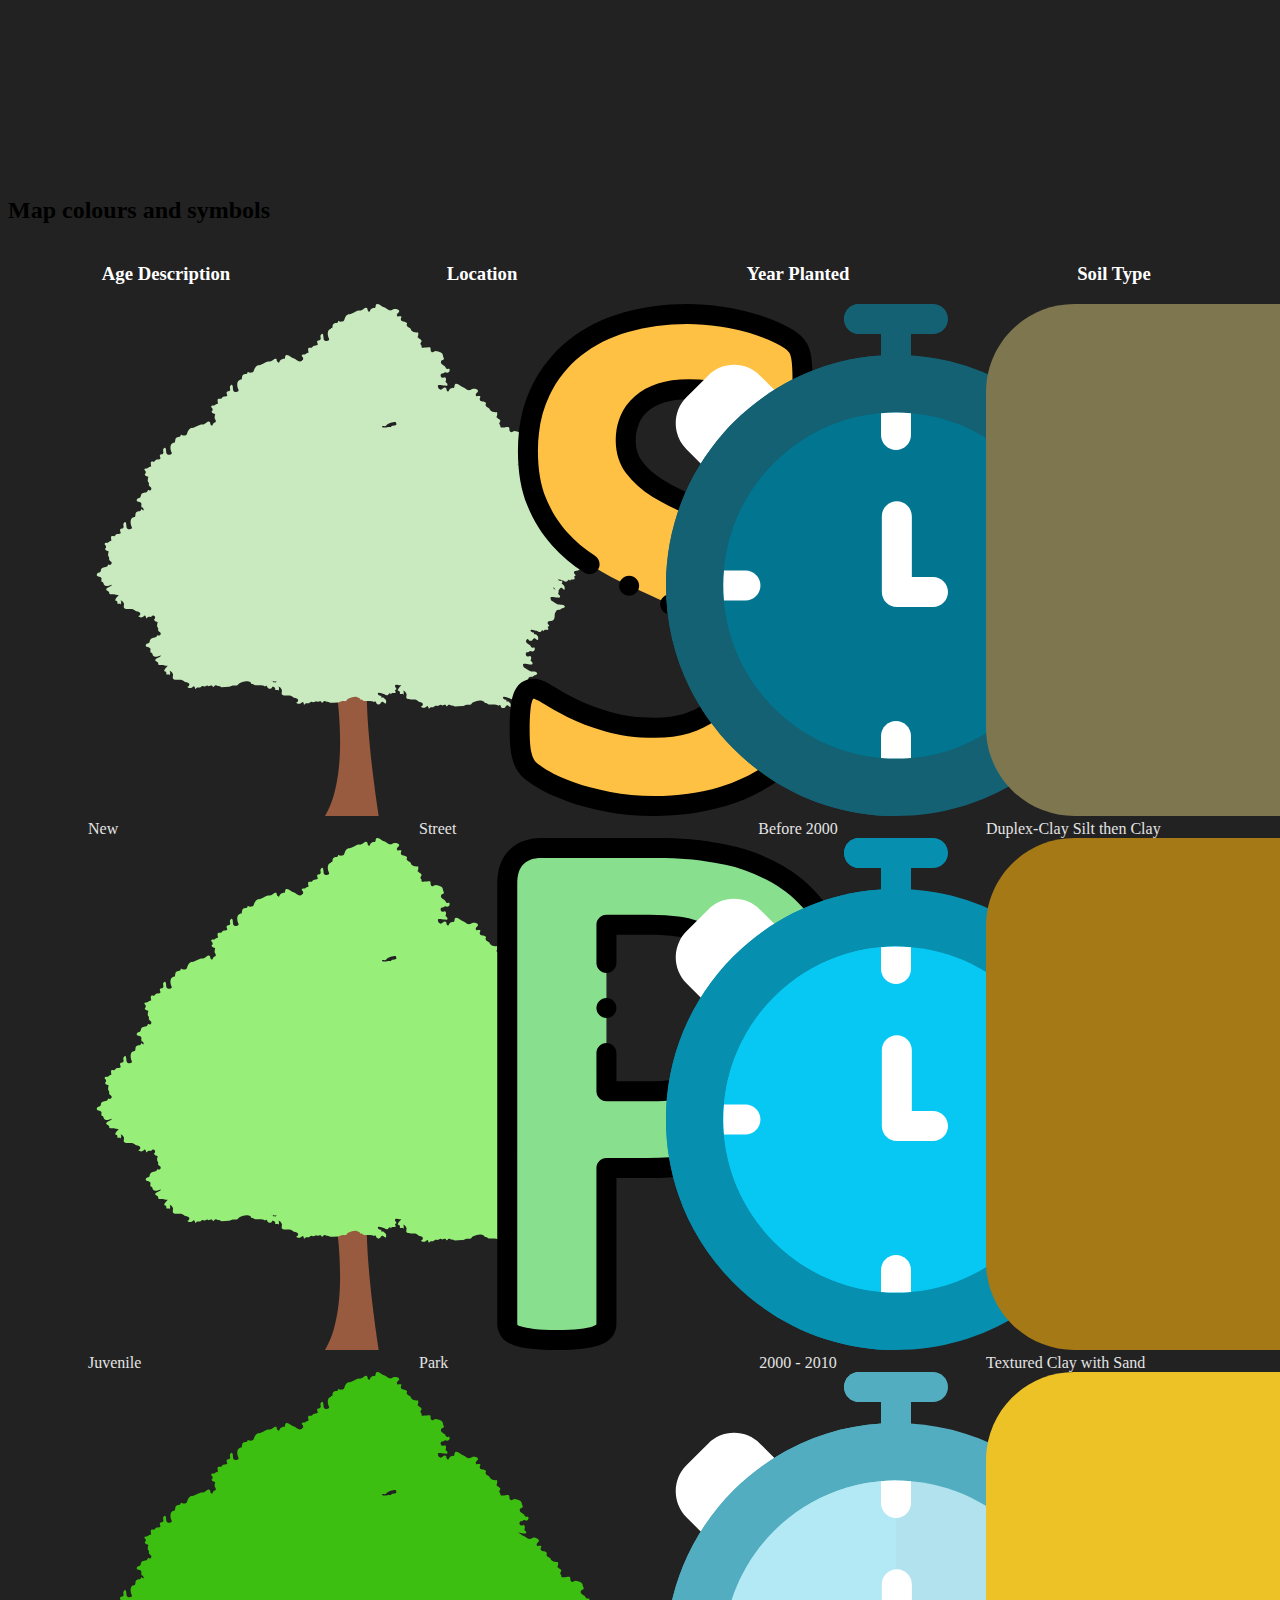
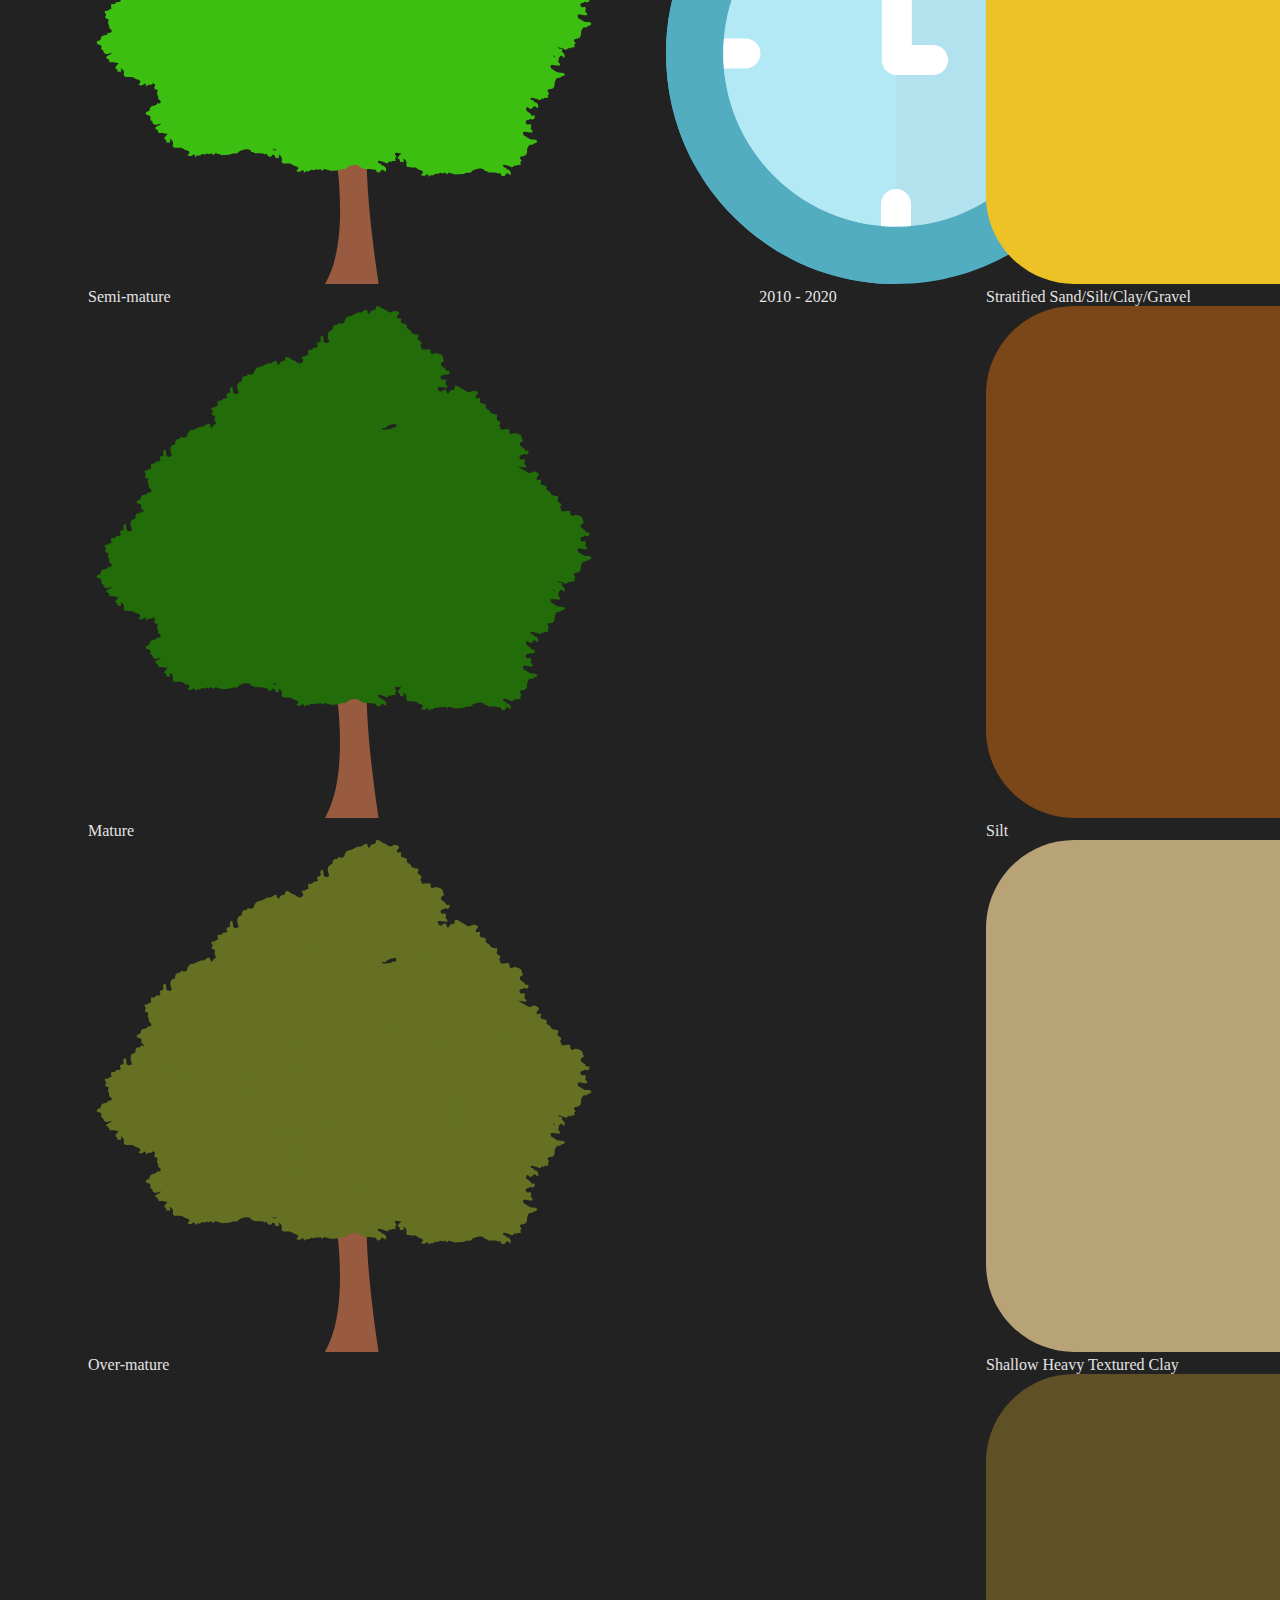
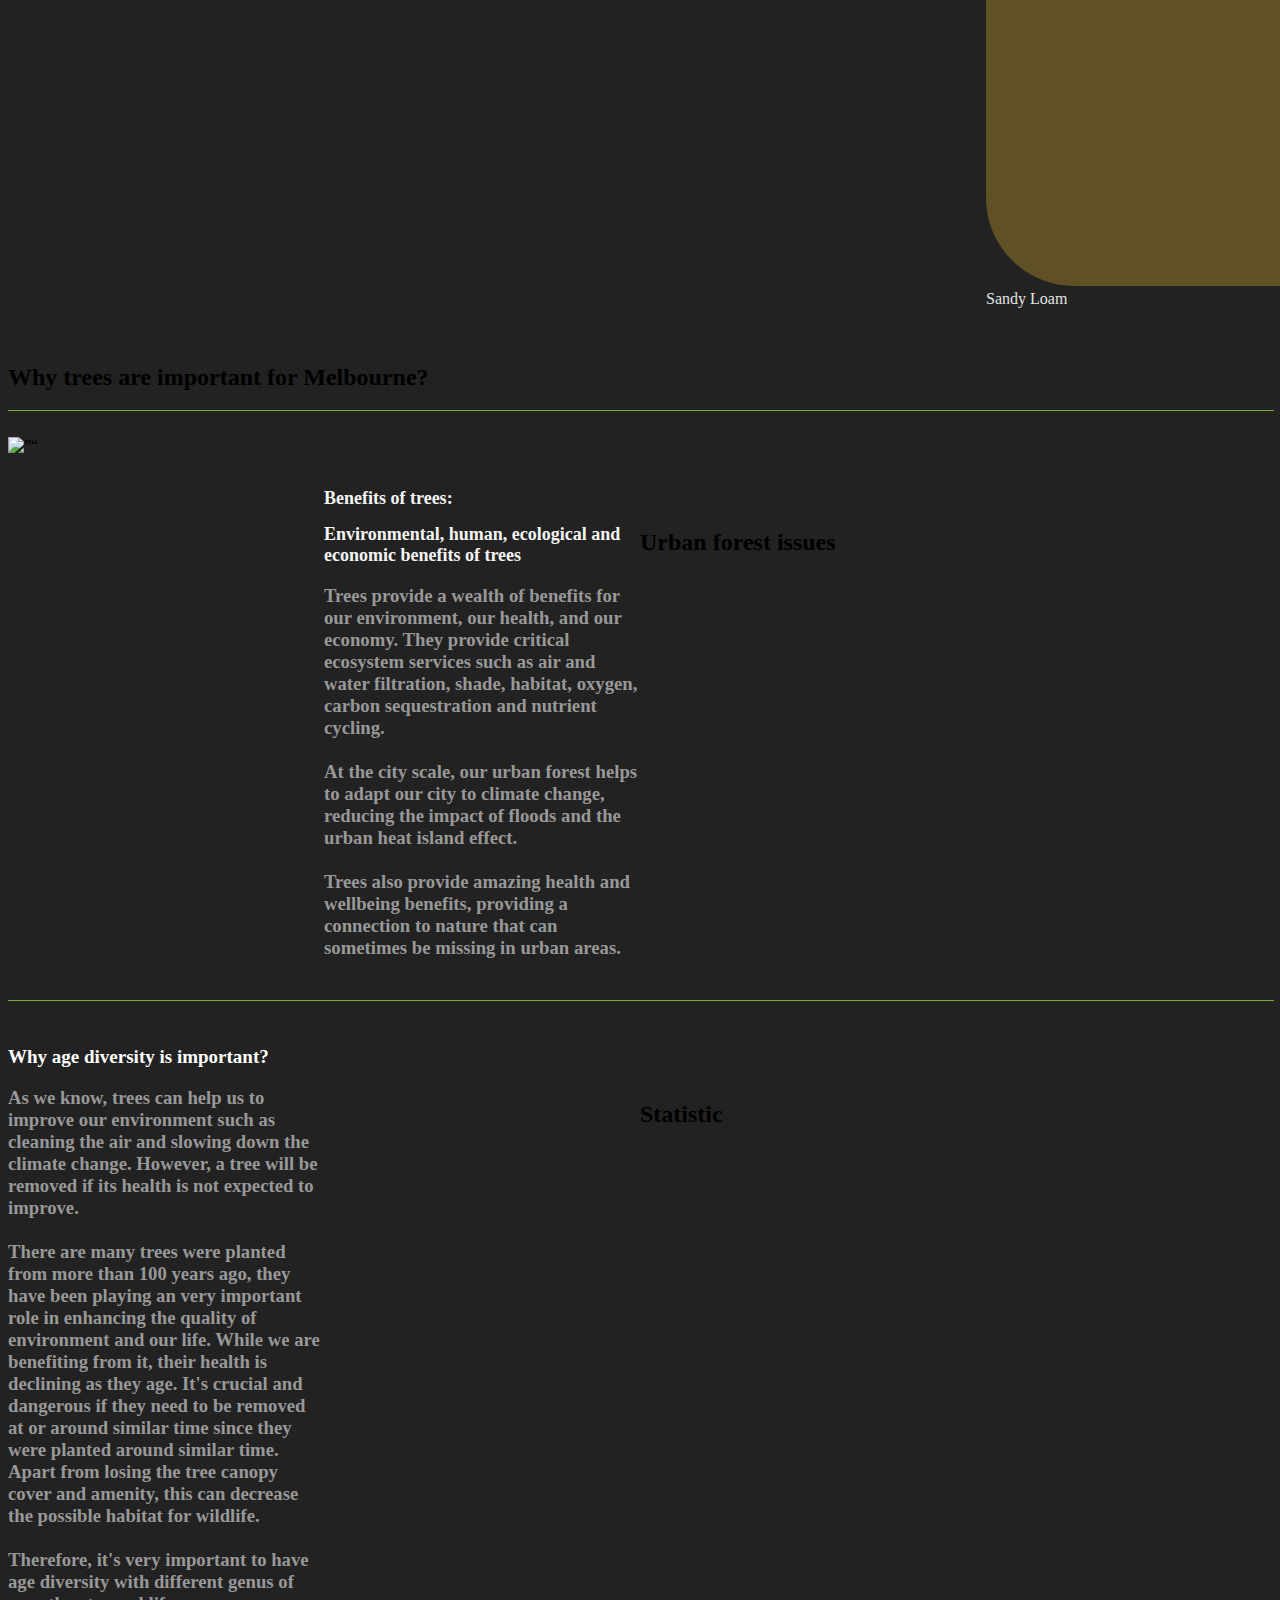
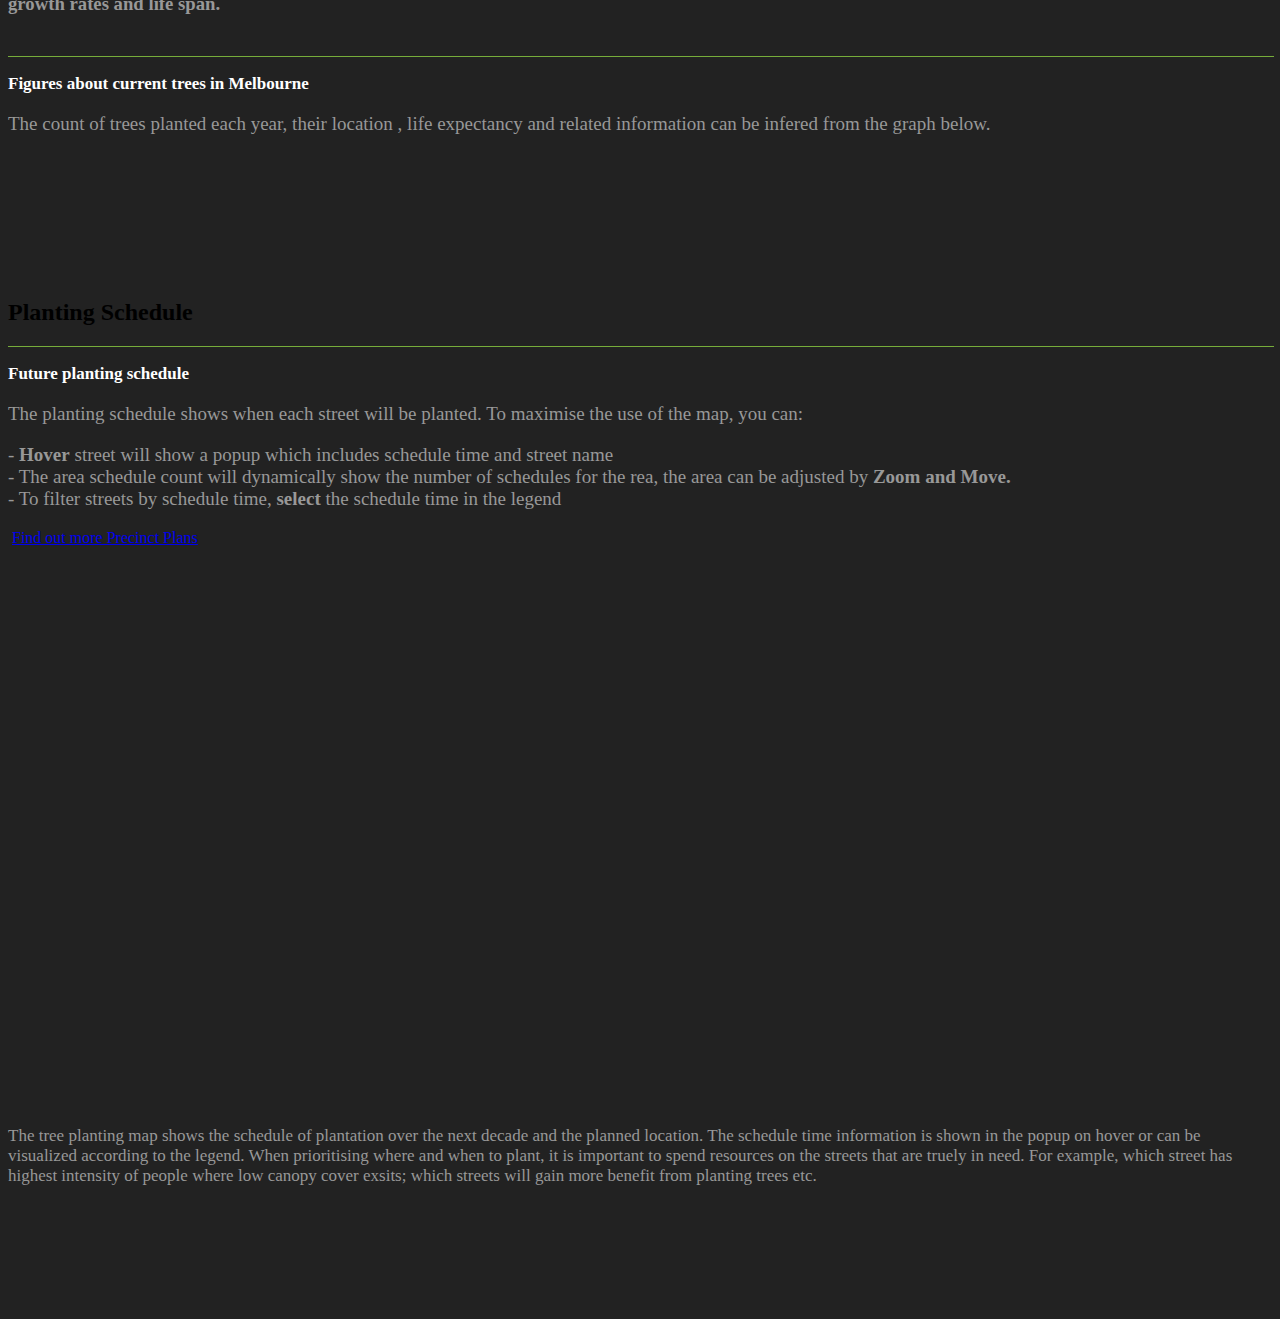
==== commit 92fbf0df: "title" ====
--- a/index.html
+++ b/index.html
@@ -3,7 +3,7 @@
 <head>
     <meta charset="UTF-8">
     <meta name="viewport" content="width=device-width, initial-scale=1.0">
-    <title>Trees in Melb</title>
+    <title>Green Melbourne</title>
 
     <!-- Semantic -->
     <link rel="stylesheet" href="https://cdn.jsdelivr.net/npm/semantic-ui@2.4.2/dist/semantic.min.css">
@@ -22,7 +22,7 @@
      <div class="ui container">
          <a href="#top" class="header item" id="title">
              <img src="./img/logo.svg">&nbsp;
-             City Tree Planting
+             Green Melbourne
          </a>
 
         <a class="ui right item " href="#map_location">
@@ -64,7 +64,7 @@
             <br />
             <br />
             <div class="ui container" style="padding-left: 20px;">
-                <h1 class="title_tree">City of Melbourne - Tree Planting</h1>
+                <h1 class="title_tree">Green Melbourne - Tree Planting</h1>
                 <br />
                 <p style="color: #CCCCC1;">Melbourne’s tree population is vast – we have 70,000 council-owned trees,
                 <p style="color: #CCCCC1;">worth around $650 million.  This website enables you to explore the current 
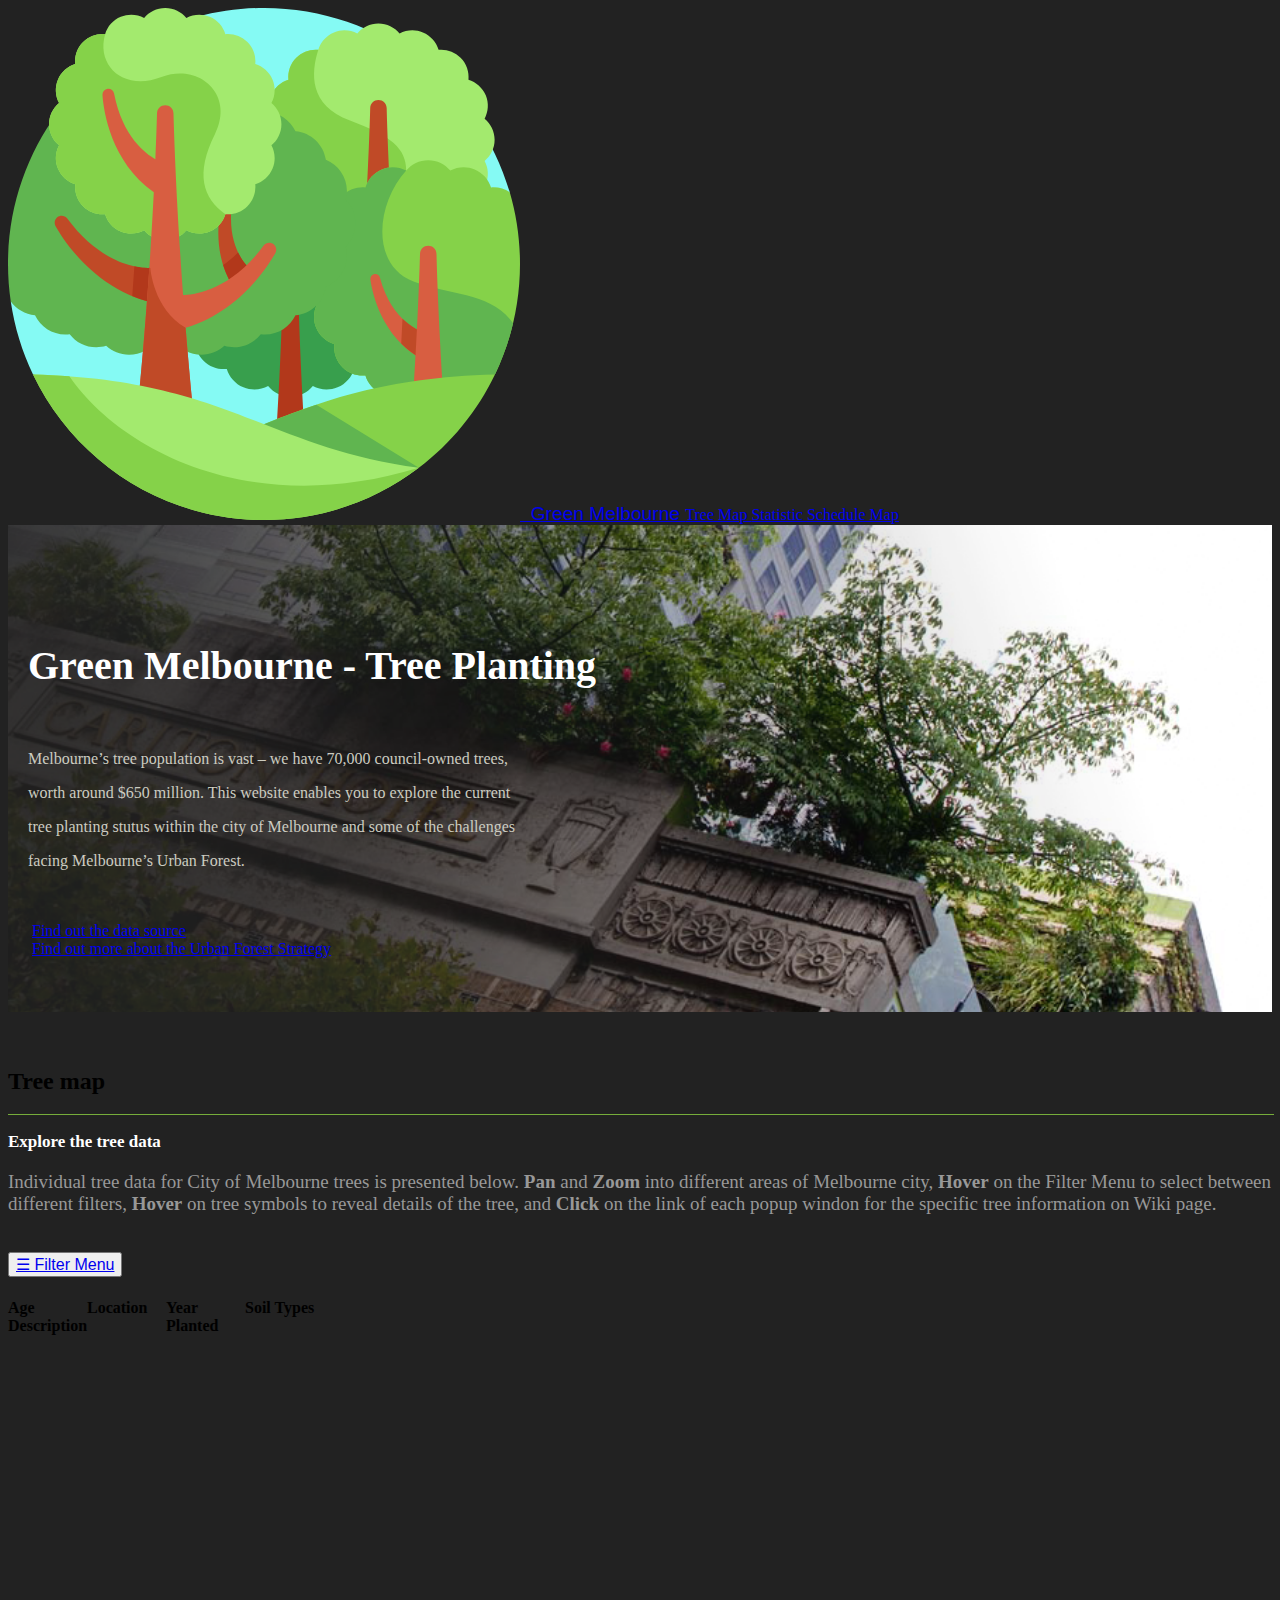
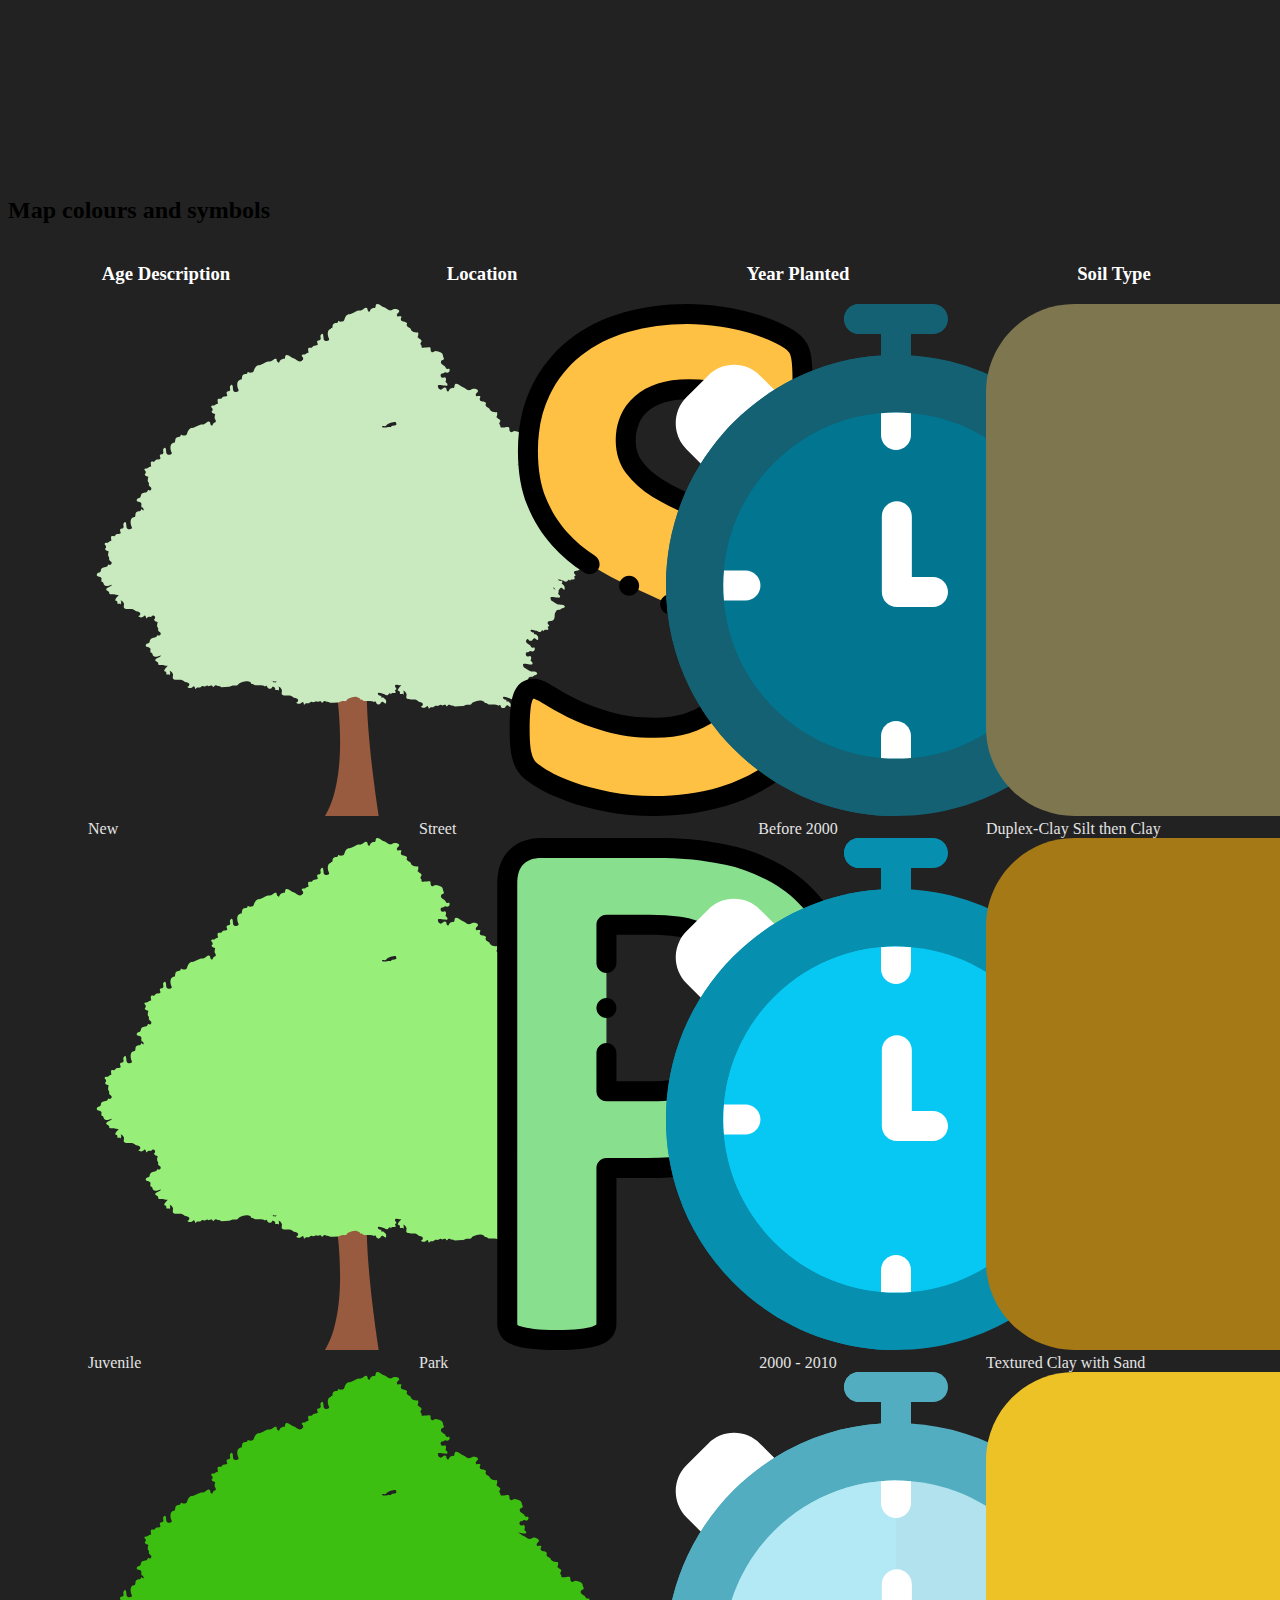
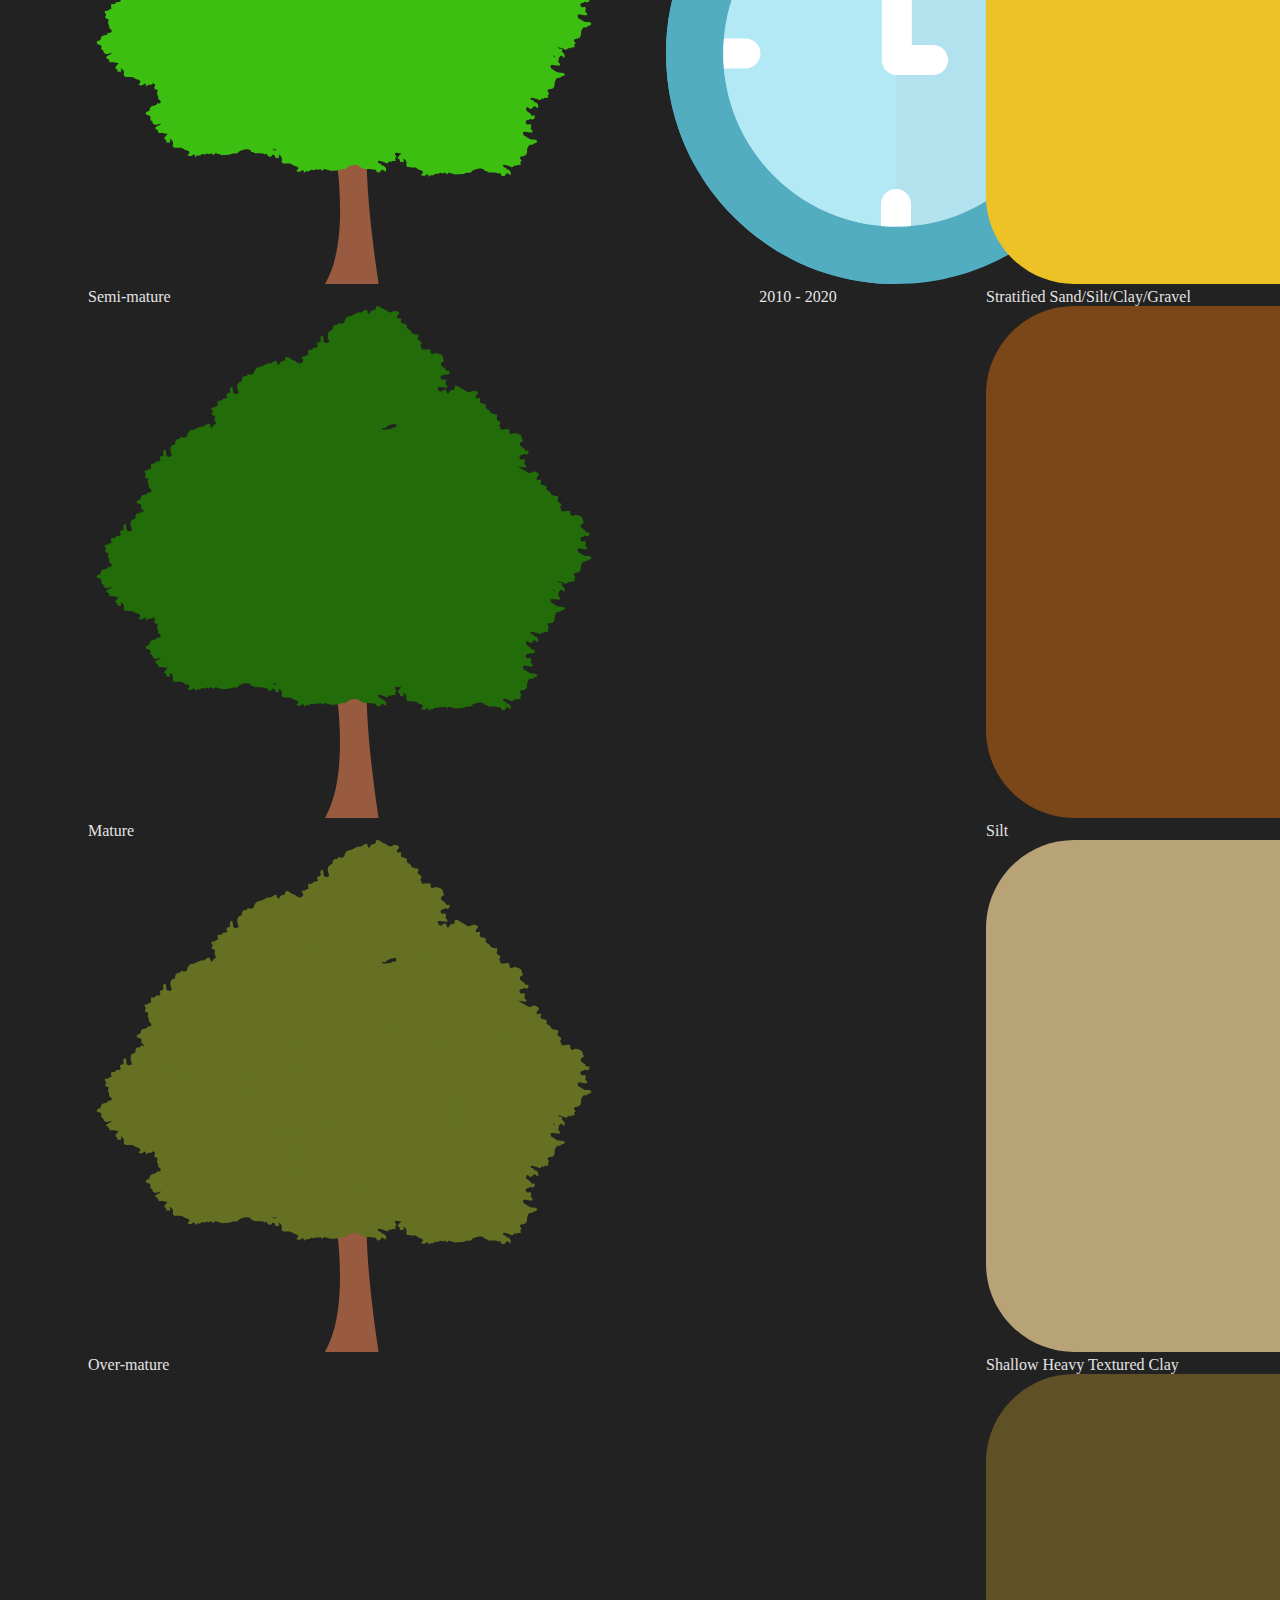
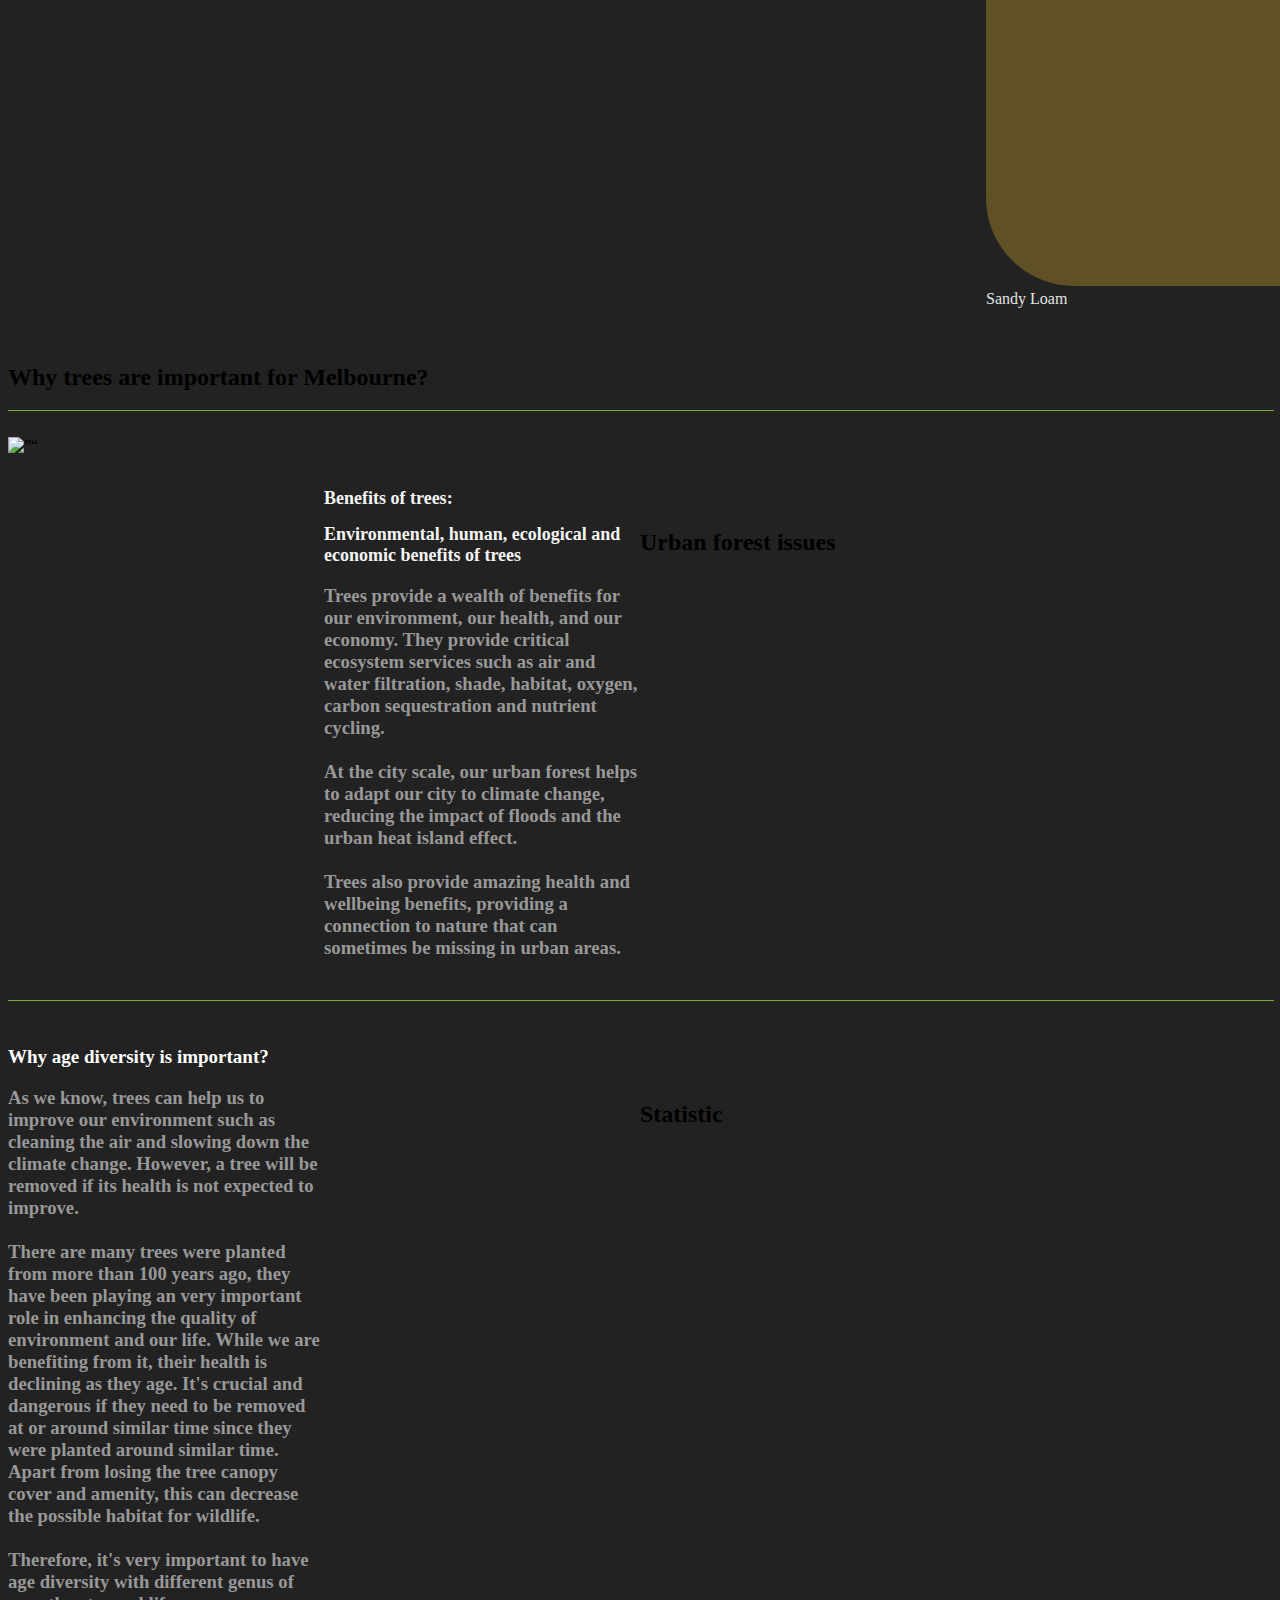
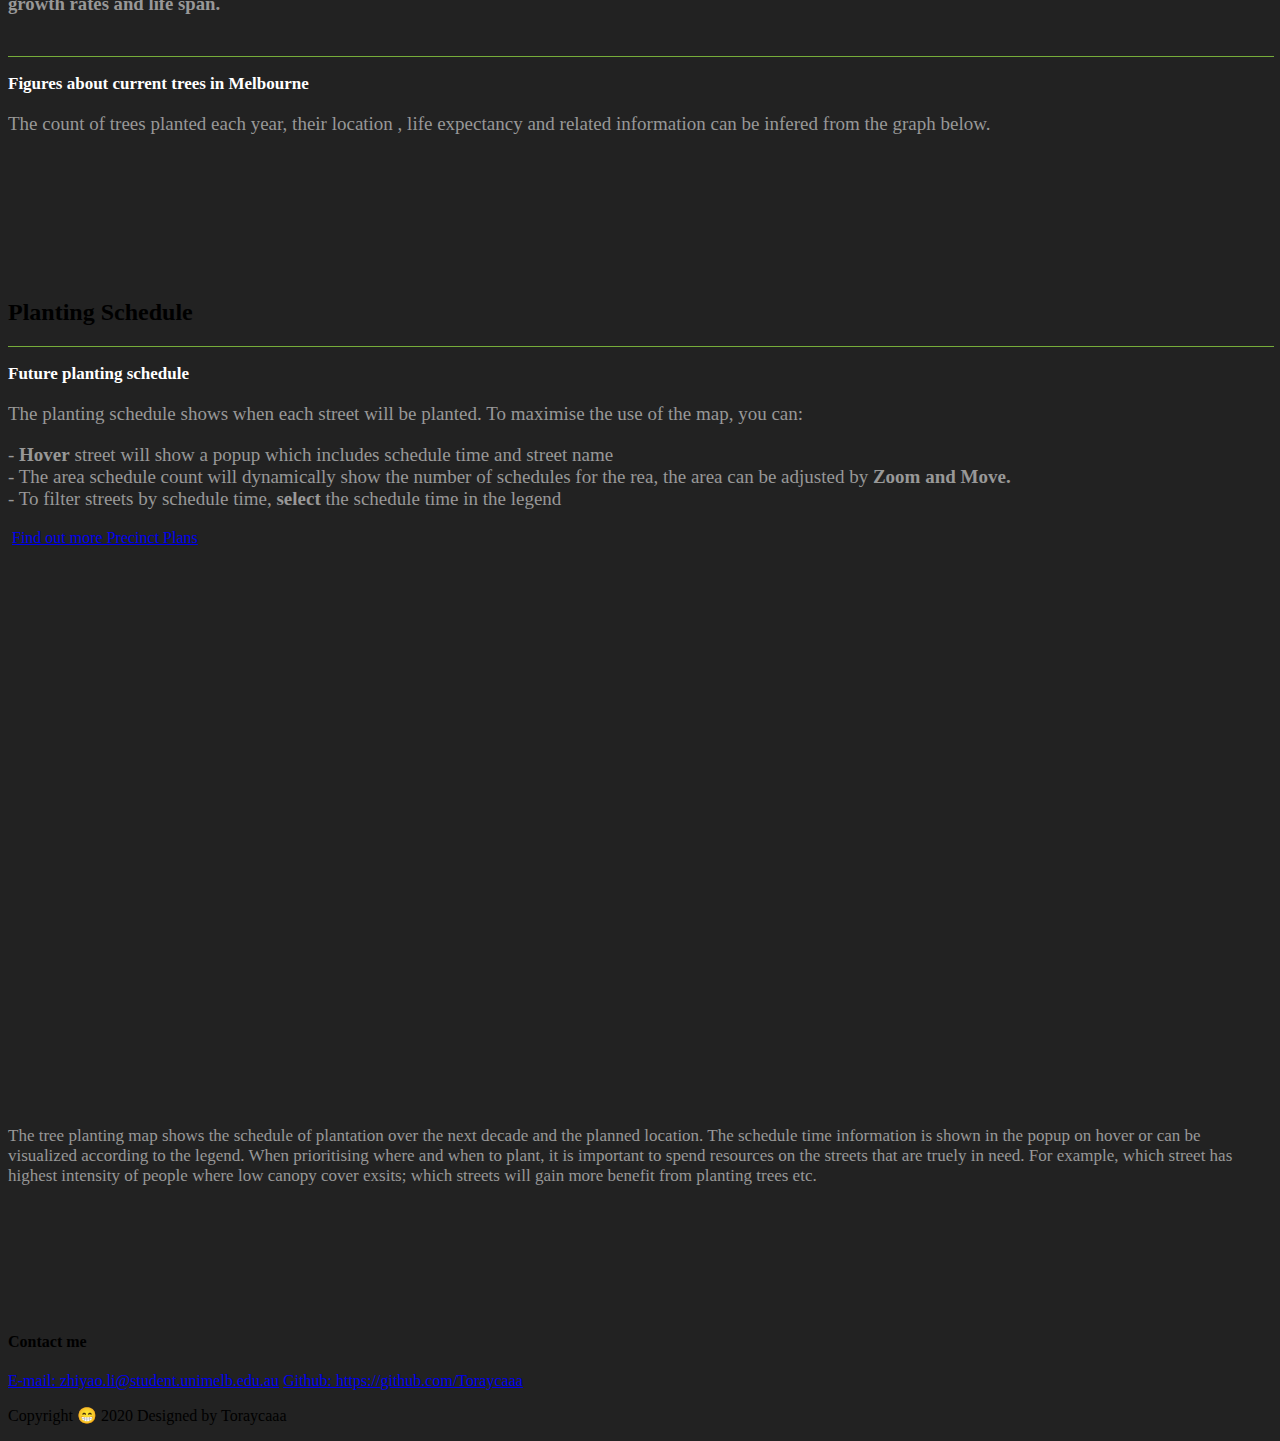
==== commit 48426f1f: "[Update]Add footer" ====
--- a/index.html
+++ b/index.html
@@ -42,15 +42,6 @@
 
      </div>
  </div>
-
-
-
-
-
-
-
-    
-
     
     <!--body-->
     
@@ -100,11 +91,6 @@
                 <br />   -->              
             </div>
         </div>
-
-
-
-
-        
         <!--map-->
         <div id="map_location">
             <br />
@@ -481,12 +467,29 @@
         <p style="font-size:17px; color: #989898"><br>The tree planting map shows the schedule of plantation over the next decade and the planned location. The schedule time information is shown in the popup on hover or can be visualized according to the legend. When prioritising where and when to plant, it is important to spend resources on the streets that are truely in need. For example, which street has highest intensity of people where low canopy cover exsits; which streets will gain more benefit from planting trees etc.</p>
        
     </div>
+    
     <br />
     <br />
     <br />
     <br />
     <br />
     <br />
+
+      <div class="ui inverted vertical segment footer"> <!--vertical to remove rounded corners -->
+        <div class="ui center aligned"> <!--居中-->        
+                
+            <h4 class="ui inverted header m-text-thin m-text-spaced">Contact me</h4>
+            <!--link list-->
+            <div class="ui inverted link list">
+                <a href="#" class="item">E-mail: zhiyao.li@student.unimelb.edu.au</a>
+                <a href="https://github.com/Toraycaaa" class="item">Github: https://github.com/Toraycaaa</a>                      
+            </div> 
+                      
+            <div class="ui inverted section divider"></div> <!-- a split line at bottom-->
+            <p class="m-text-thin m-text-spaced m-opacity-tiny">Copyright 😁 2020 Designed by Toraycaaa</p>
+        </div>
+    </div>
+
 
     <script src="./trees.js"></script>
     <!--jquery-->
@@ -523,10 +526,7 @@
             position   : 'right center',
             on    : 'hover'
         })
-        ;
-
-
-        
+        ;        
     </script>
     
     <script type="text/javascript">
@@ -558,7 +558,7 @@
                 if (visibility === 'visible') {
                         map.setLayoutProperty(clickedLayer, 'visibility', 'none');
                         this.setAttribute("class","item");
-                        console.log('bukejian');
+                        
                         current_visible_ids.delete(clickedLayer);
                 } else {
                     if (current_visible_layer != 'age'){
@@ -567,7 +567,7 @@
                             var temptag = document.getElementById(x)
                             map.setLayoutProperty(x, 'visibility', 'none');
                             temptag.setAttribute("class","item");
-                            console.log('closeothers');
+                           
                         }
                         current_visible_ids = new Set([]);
                         current_visible_layer = 'age';
@@ -577,7 +577,7 @@
                     this.classList.add("item")
                     //this.setAttribute("color","black");
                     map.setLayoutProperty(clickedLayer, 'visibility', 'visible');
-                    console.log('kejian')
+                
                 }
             };
 
@@ -586,7 +586,6 @@
             //if(i != 0){
             //    map.setLayoutProperty(id, 'visibility', 'none');
             //    link.setAttribute("class","item");
-            //    console.log('bukejian')
             //}
         }
 
@@ -609,13 +608,13 @@
                 e.stopPropagation();
 
                 var visibility = map.getLayoutProperty(clickedLayer, 'visibility');
-                console.log('可见吗？' + visibility)
+                
 
                 // toggle layer visibility by changing the layout object's visibility property
                 if (visibility === 'visible') {
                         map.setLayoutProperty(clickedLayer, 'visibility', 'none');
                         this.setAttribute("class","item");
-                        console.log('bukejian');
+                        
                         current_visible_ids.delete(clickedLayer);
                 } else {
                     if (current_visible_layer != menu[1]){
@@ -634,7 +633,7 @@
                     this.classList.add("item")
                     //this.setAttribute("color","black");
                     map.setLayoutProperty(clickedLayer, 'visibility', 'visible');
-                    console.log('kejian')
+                    
                 }
             };
 
@@ -642,7 +641,7 @@
             layers.appendChild(link);
             map.setLayoutProperty(id, 'visibility', 'none');
             link.setAttribute("class","item");
-            console.log('bukejian')
+            
         }
 
         // enumerate ids of the layers
@@ -666,13 +665,13 @@
                 e.stopPropagation();
 
                 var visibility = map.getLayoutProperty(clickedLayer, 'visibility');
-                console.log('可见吗？' + visibility)
+                
 
                 // toggle layer visibility by changing the layout object's visibility property
                 if (visibility === 'visible') {
                         map.setLayoutProperty(clickedLayer, 'visibility', 'none');
                         this.setAttribute("class","item");
-                        console.log('bukejian');
+                       
                         //current_visible_ids.delete(clickedLayer);
                 } else {
                     /*if (current_visible_layer != menu[3]){
@@ -691,13 +690,13 @@
                     this.classList.add("item")
                     //this.setAttribute("color","black");
                     map.setLayoutProperty(clickedLayer, 'visibility', 'visible');
-                    console.log('kejian')
+                    
                 }
         };
  
             map.setLayoutProperty(id, 'visibility', 'none');
             link.setAttribute("class","item");
-            console.log('bukejian')
+            
             var layers = document.getElementById('soil_type');
             layers.appendChild(link);
         }
@@ -723,13 +722,13 @@
                 e.stopPropagation();
 
                 var visibility = map.getLayoutProperty(clickedLayer, 'visibility');
-                console.log('可见吗？' + visibility)
+                
 
                 // toggle layer visibility by changing the layout object's visibility property
                 if (visibility === 'visible') {
                         map.setLayoutProperty(clickedLayer, 'visibility', 'none');
                         this.setAttribute("class","item");
-                        console.log('bukejian');
+                        
                         current_visible_ids.delete(clickedLayer);
                 } else {
                 console.log('current_visible_layer');
@@ -750,13 +749,13 @@
                     this.classList.add("item")
                     //this.setAttribute("color","black");
                     map.setLayoutProperty(clickedLayer, 'visibility', 'visible');
-                    console.log('kejian')
+                   
                 }
             };
 
             map.setLayoutProperty(id, 'visibility', 'none');
             link.setAttribute("class","item");
-            console.log('bukejian')
+            
             var layers = document.getElementById('year');
             layers.appendChild(link);
         }
@@ -772,4 +771,5 @@
     
    
 </body>
+
 </html>--- a/trees.css
+++ b/trees.css
@@ -1,3 +1,6 @@
+.footer{
+  width:100% !important;
+}
 #map {
   position: relative;
   top: 0;
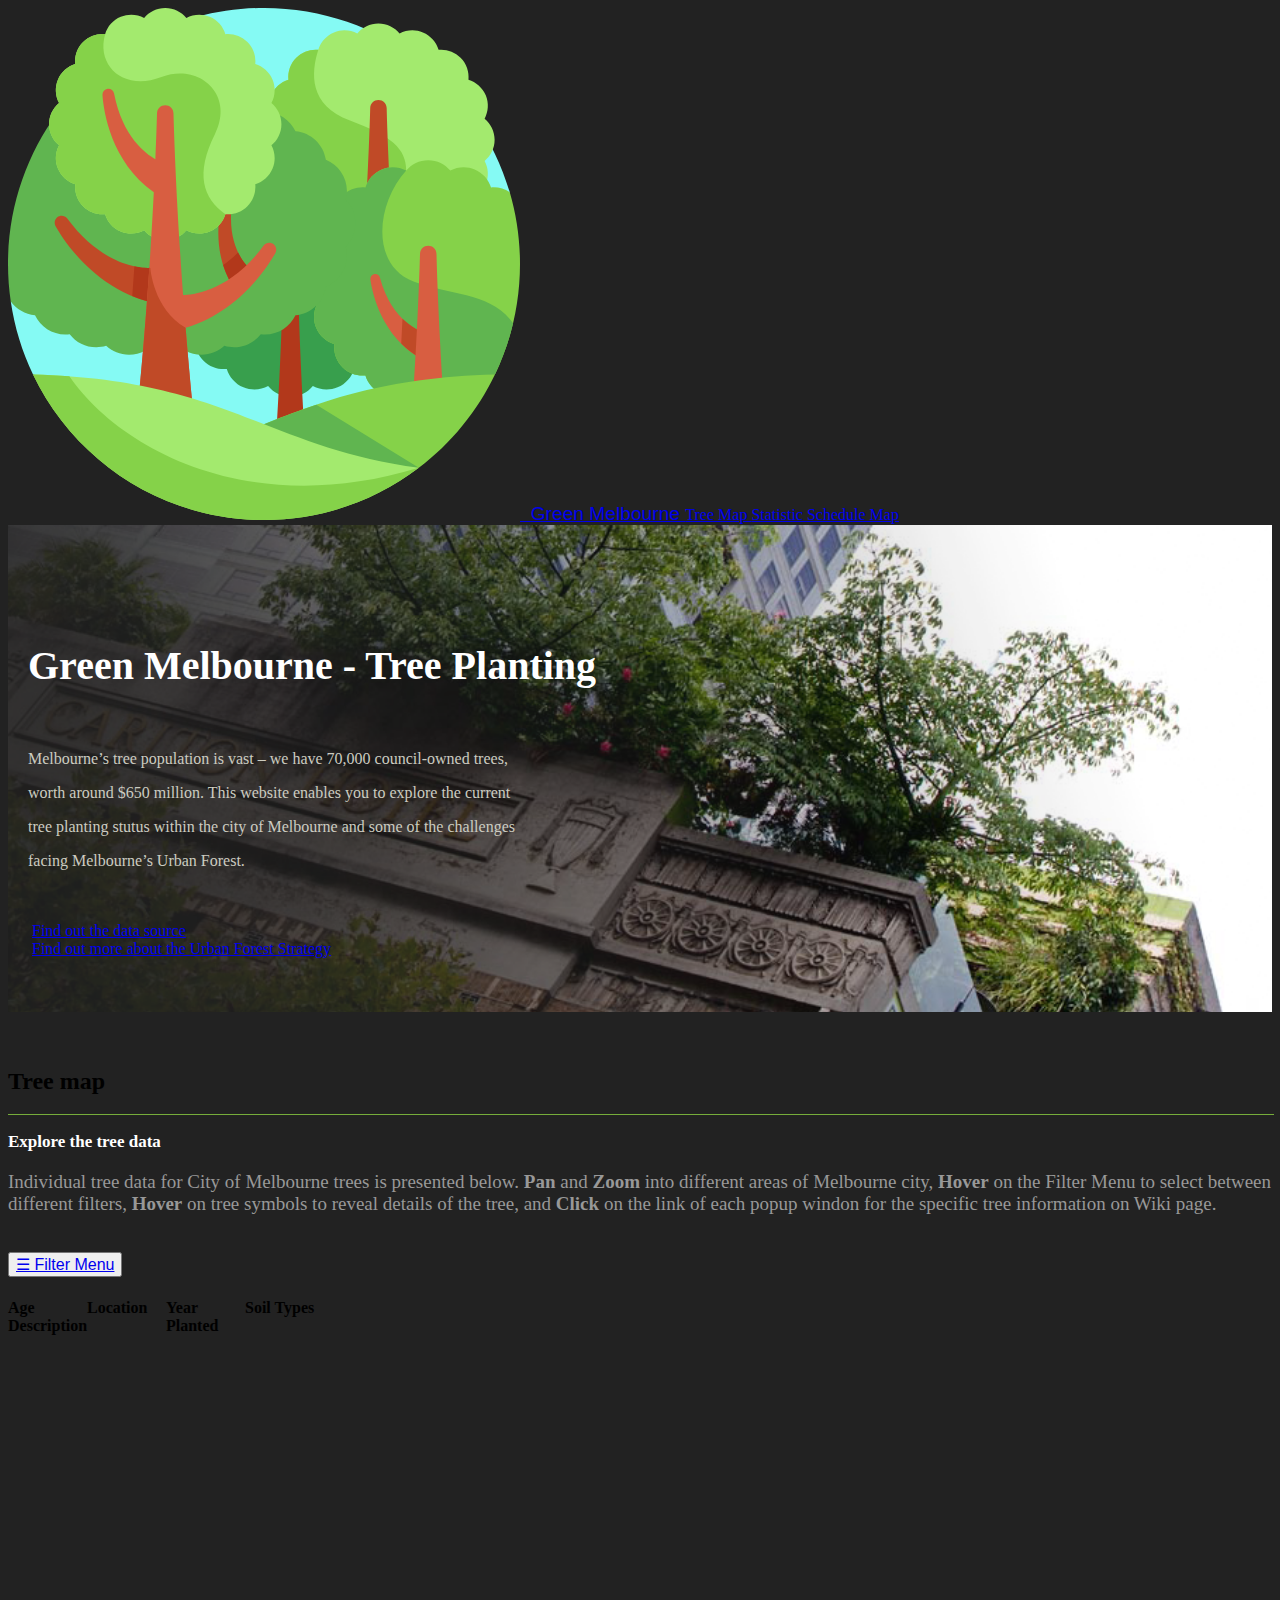
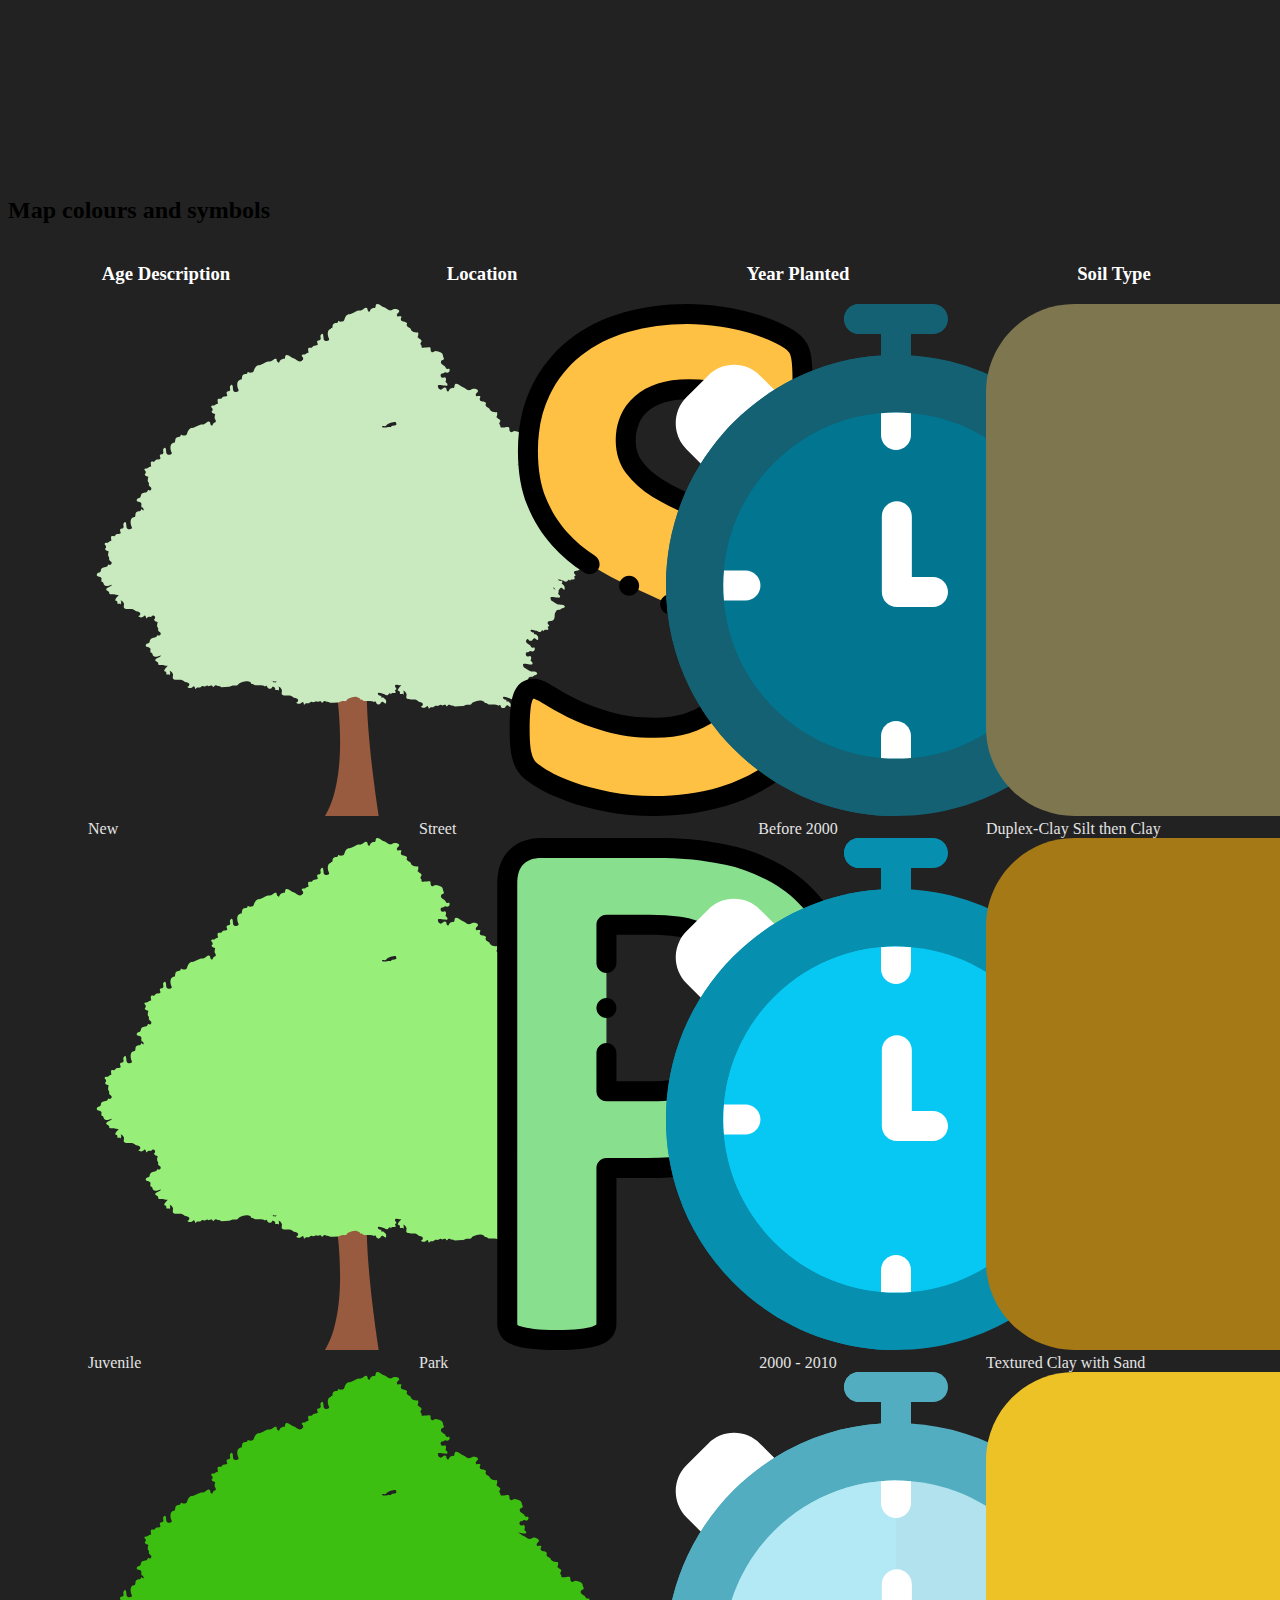
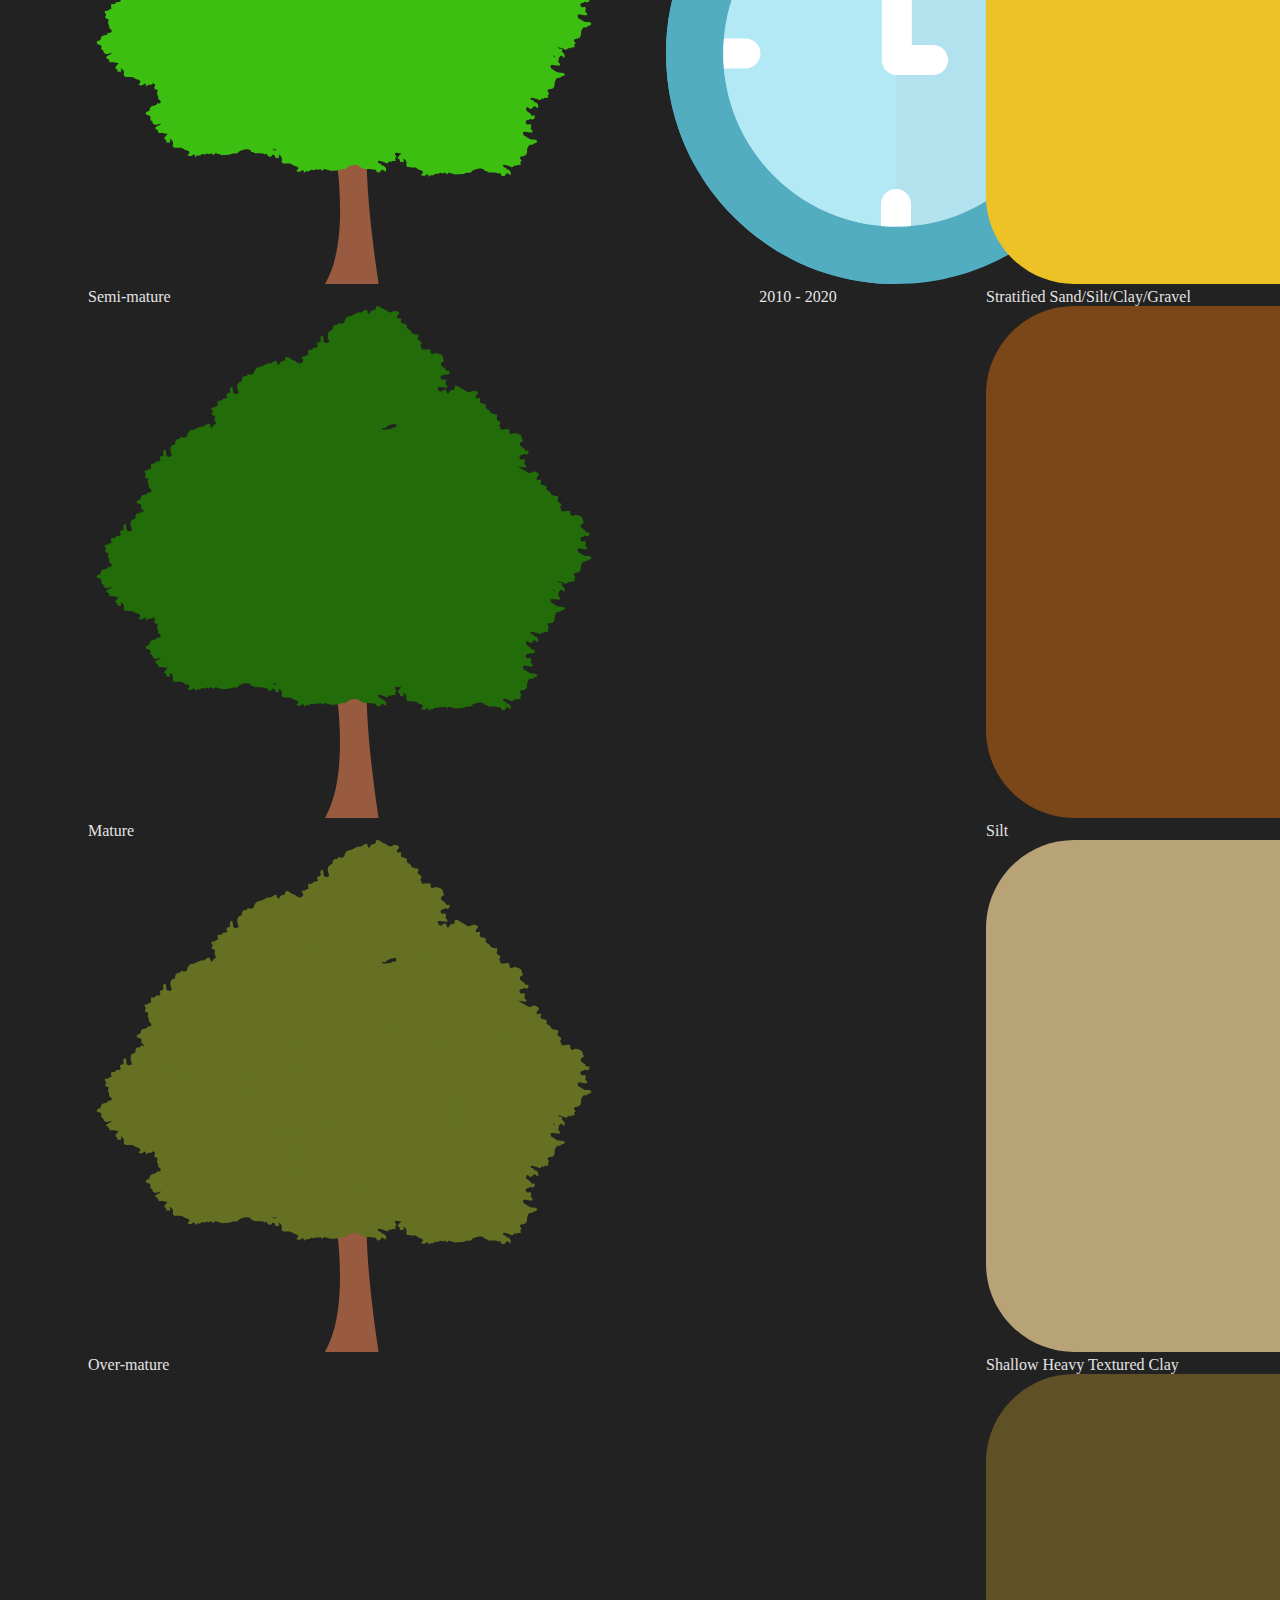
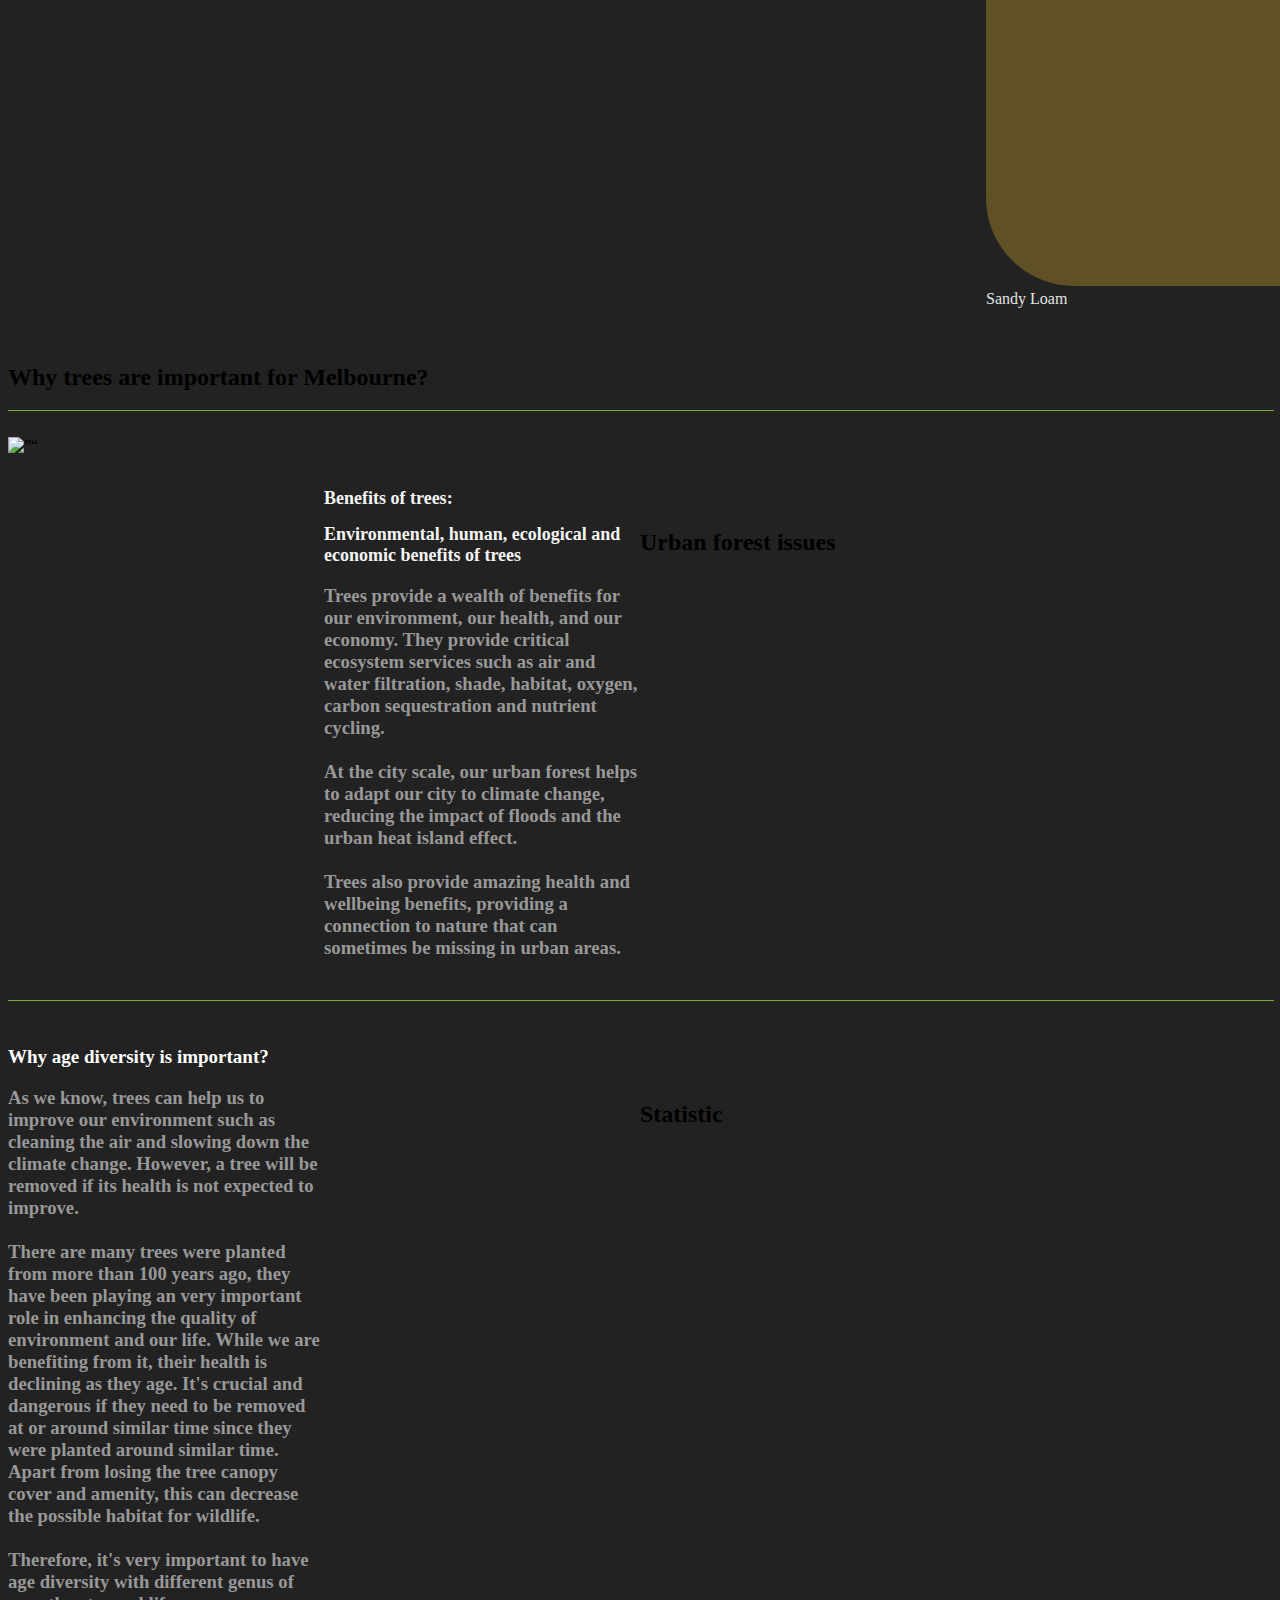
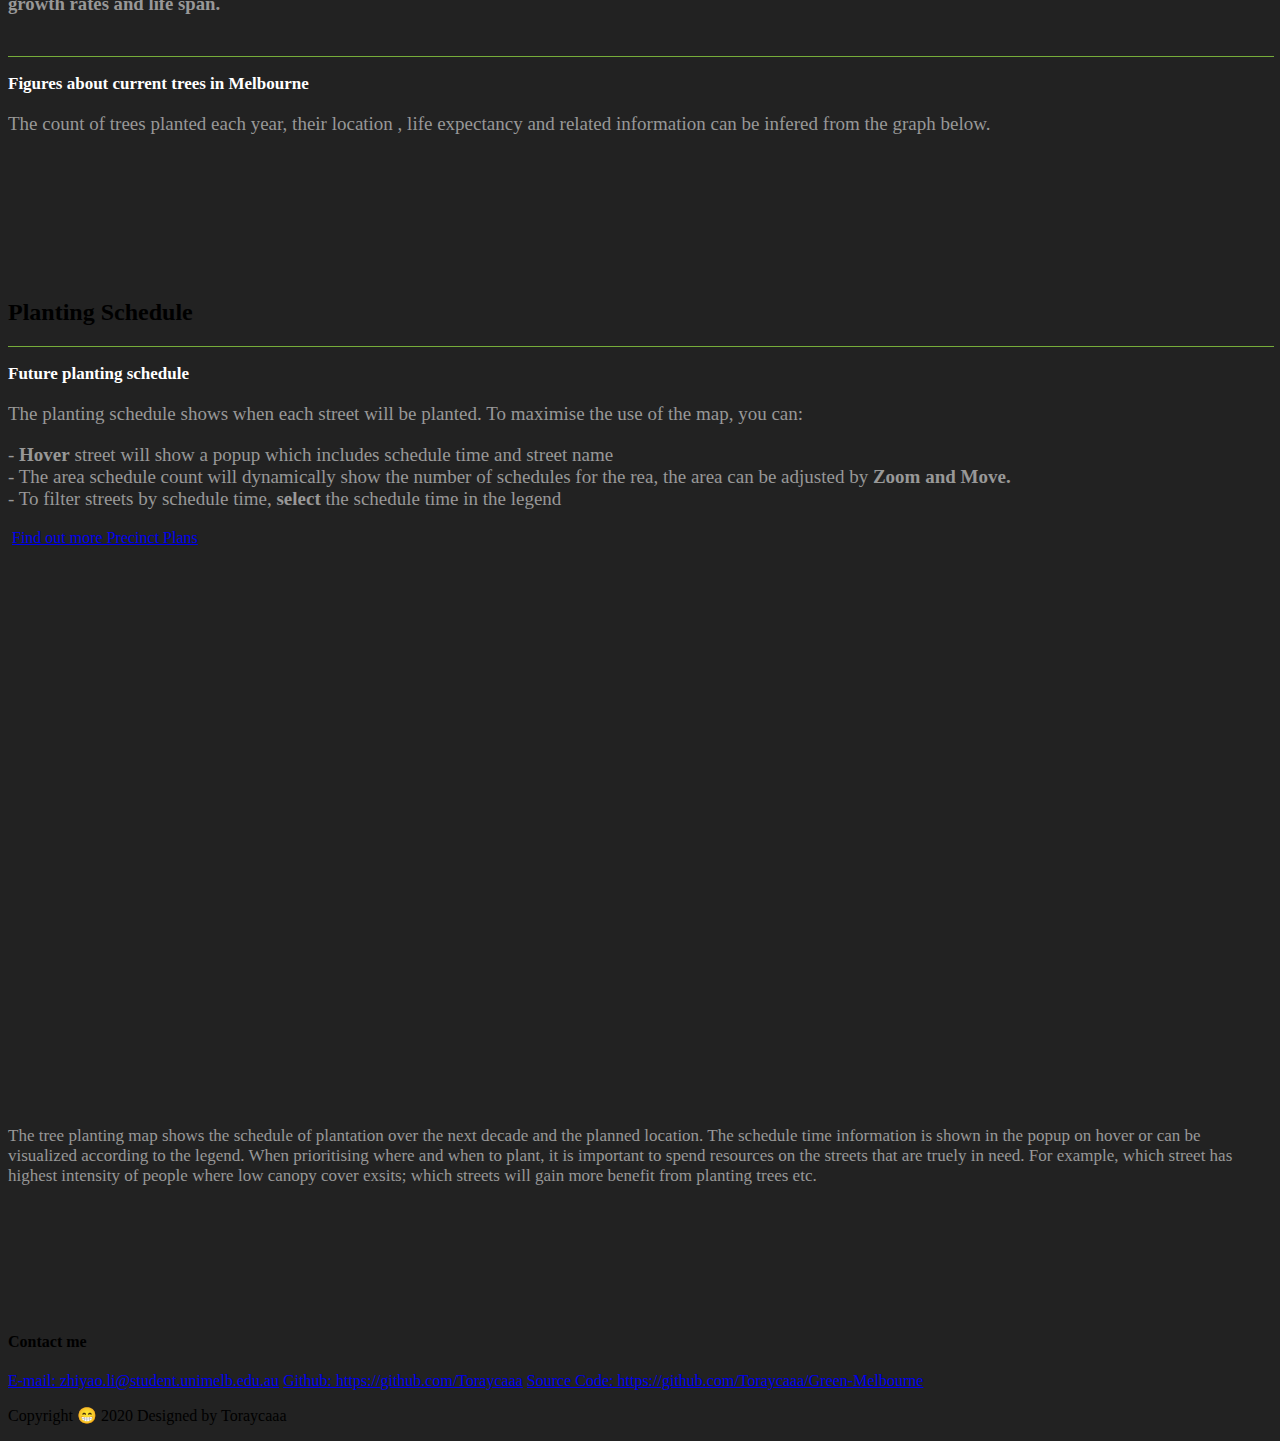
==== commit 97831f52: "[Update] adjust the style of footer" ====
--- a/index.html
+++ b/index.html
@@ -474,21 +474,21 @@
     <br />
     <br />
     <br />
-
-      <div class="ui inverted vertical segment footer"> <!--vertical to remove rounded corners -->
-        <div class="ui center aligned"> <!--居中-->        
-                
+    <div class="ui vertical segment footer"> <!--vertical to remove rounded corners -->
+      <div class="ui center aligned container"> <!--居中-->                
             <h4 class="ui inverted header m-text-thin m-text-spaced">Contact me</h4>
             <!--link list-->
             <div class="ui inverted link list">
-                <a href="#" class="item">E-mail: zhiyao.li@student.unimelb.edu.au</a>
-                <a href="https://github.com/Toraycaaa" class="item">Github: https://github.com/Toraycaaa</a>                      
+                <a href="#" class="item"><i class="envelope outline icon"></i>E-mail: zhiyao.li@student.unimelb.edu.au</a>
+                <a href="https://github.com/Toraycaaa" class="item"><i class="github icon"></i>Github: https://github.com/Toraycaaa</a>    
+                <a href="https://github.com/Toraycaaa/Green-Melbourne" class="item"><i class="github icon"></i>Source Code: https://github.com/Toraycaaa/Green-Melbourne</a>                  
             </div> 
                       
             <div class="ui inverted section divider"></div> <!-- a split line at bottom-->
             <p class="m-text-thin m-text-spaced m-opacity-tiny">Copyright 😁 2020 Designed by Toraycaaa</p>
         </div>
     </div>
+
 
 
     <script src="./trees.js"></script>
